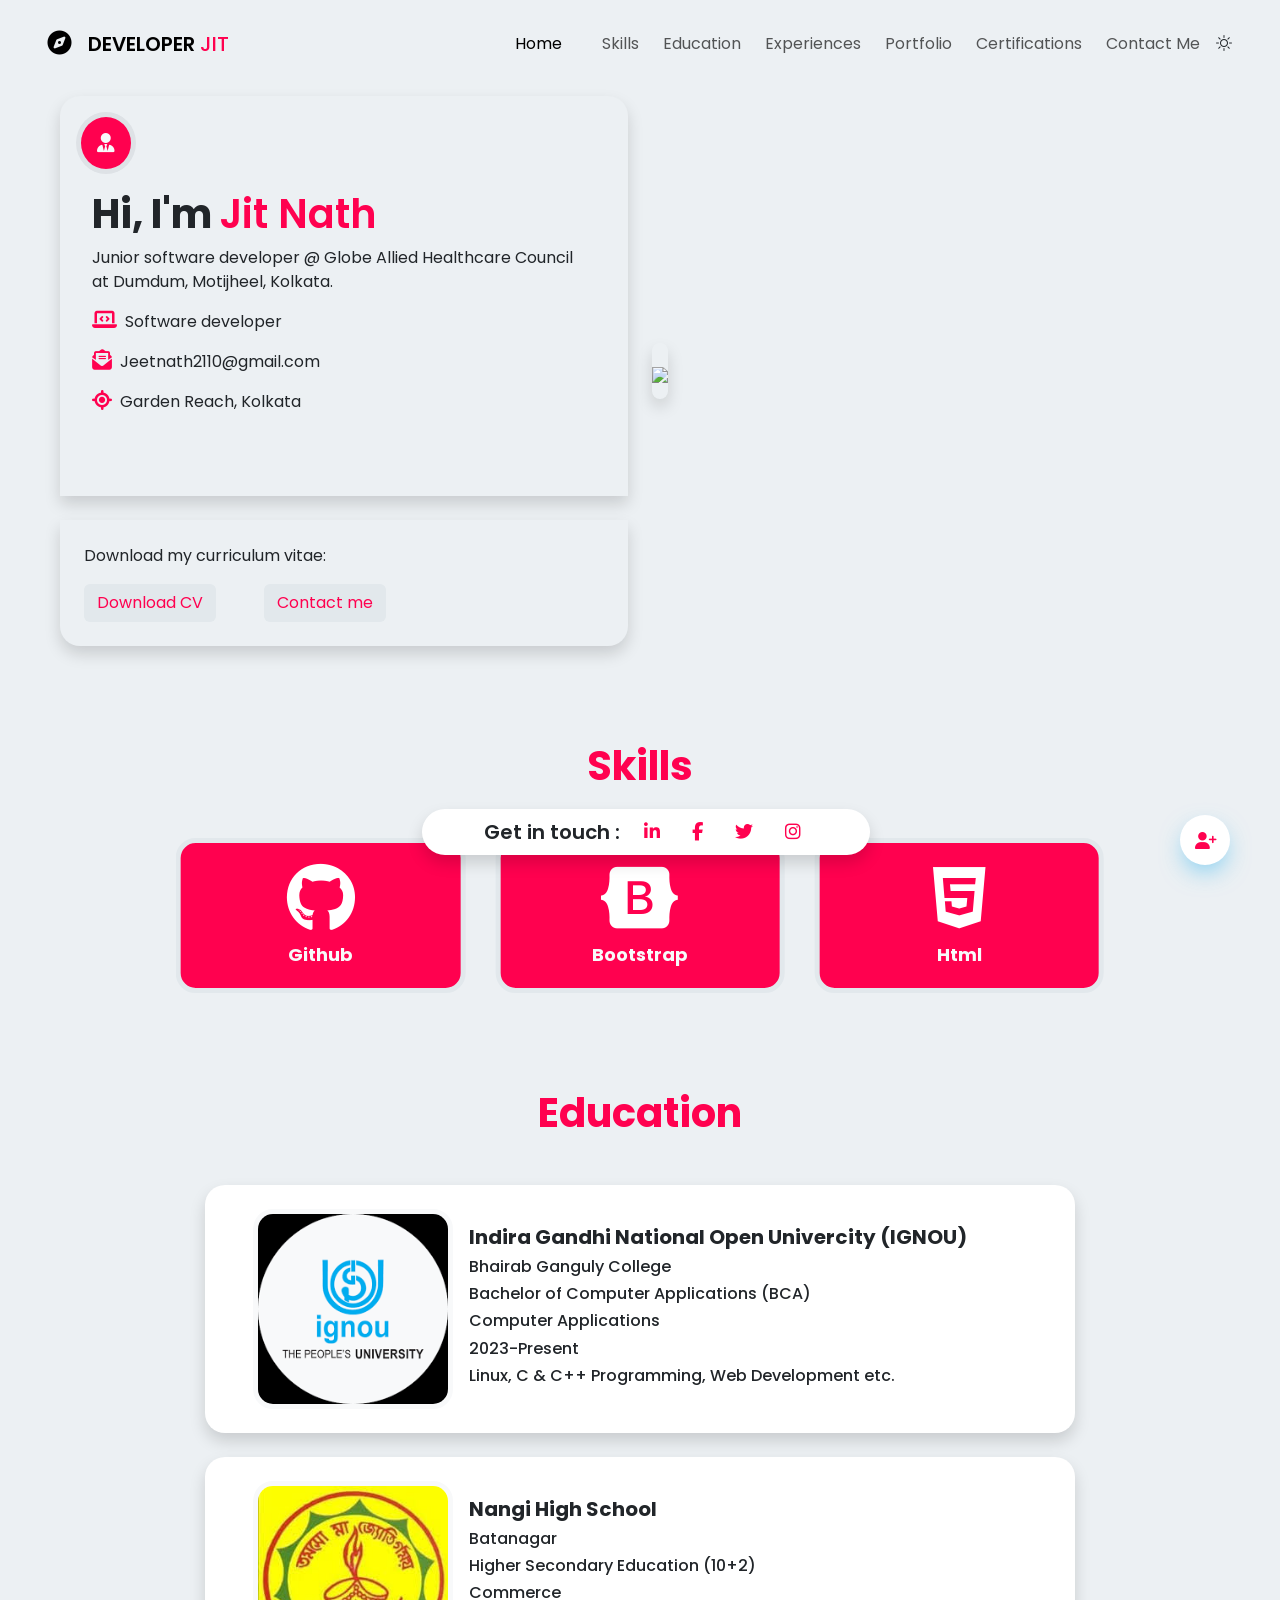
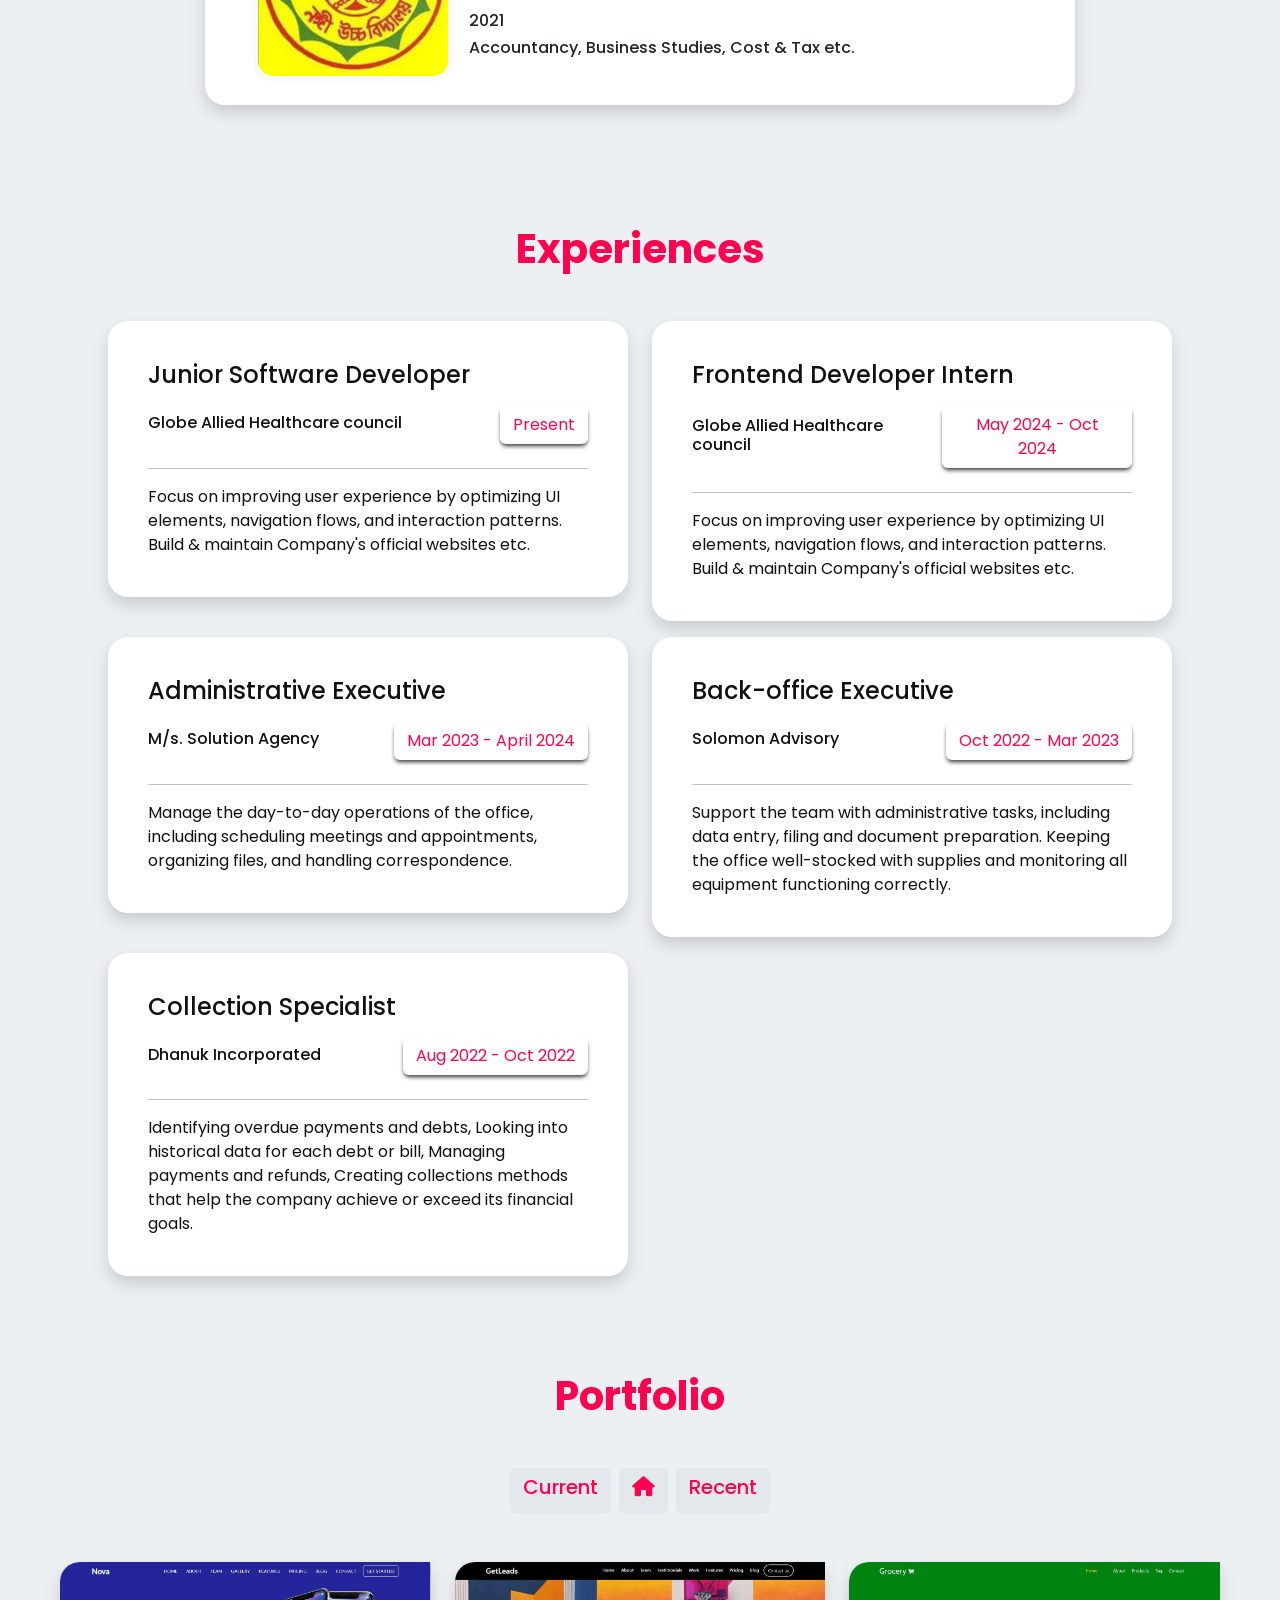
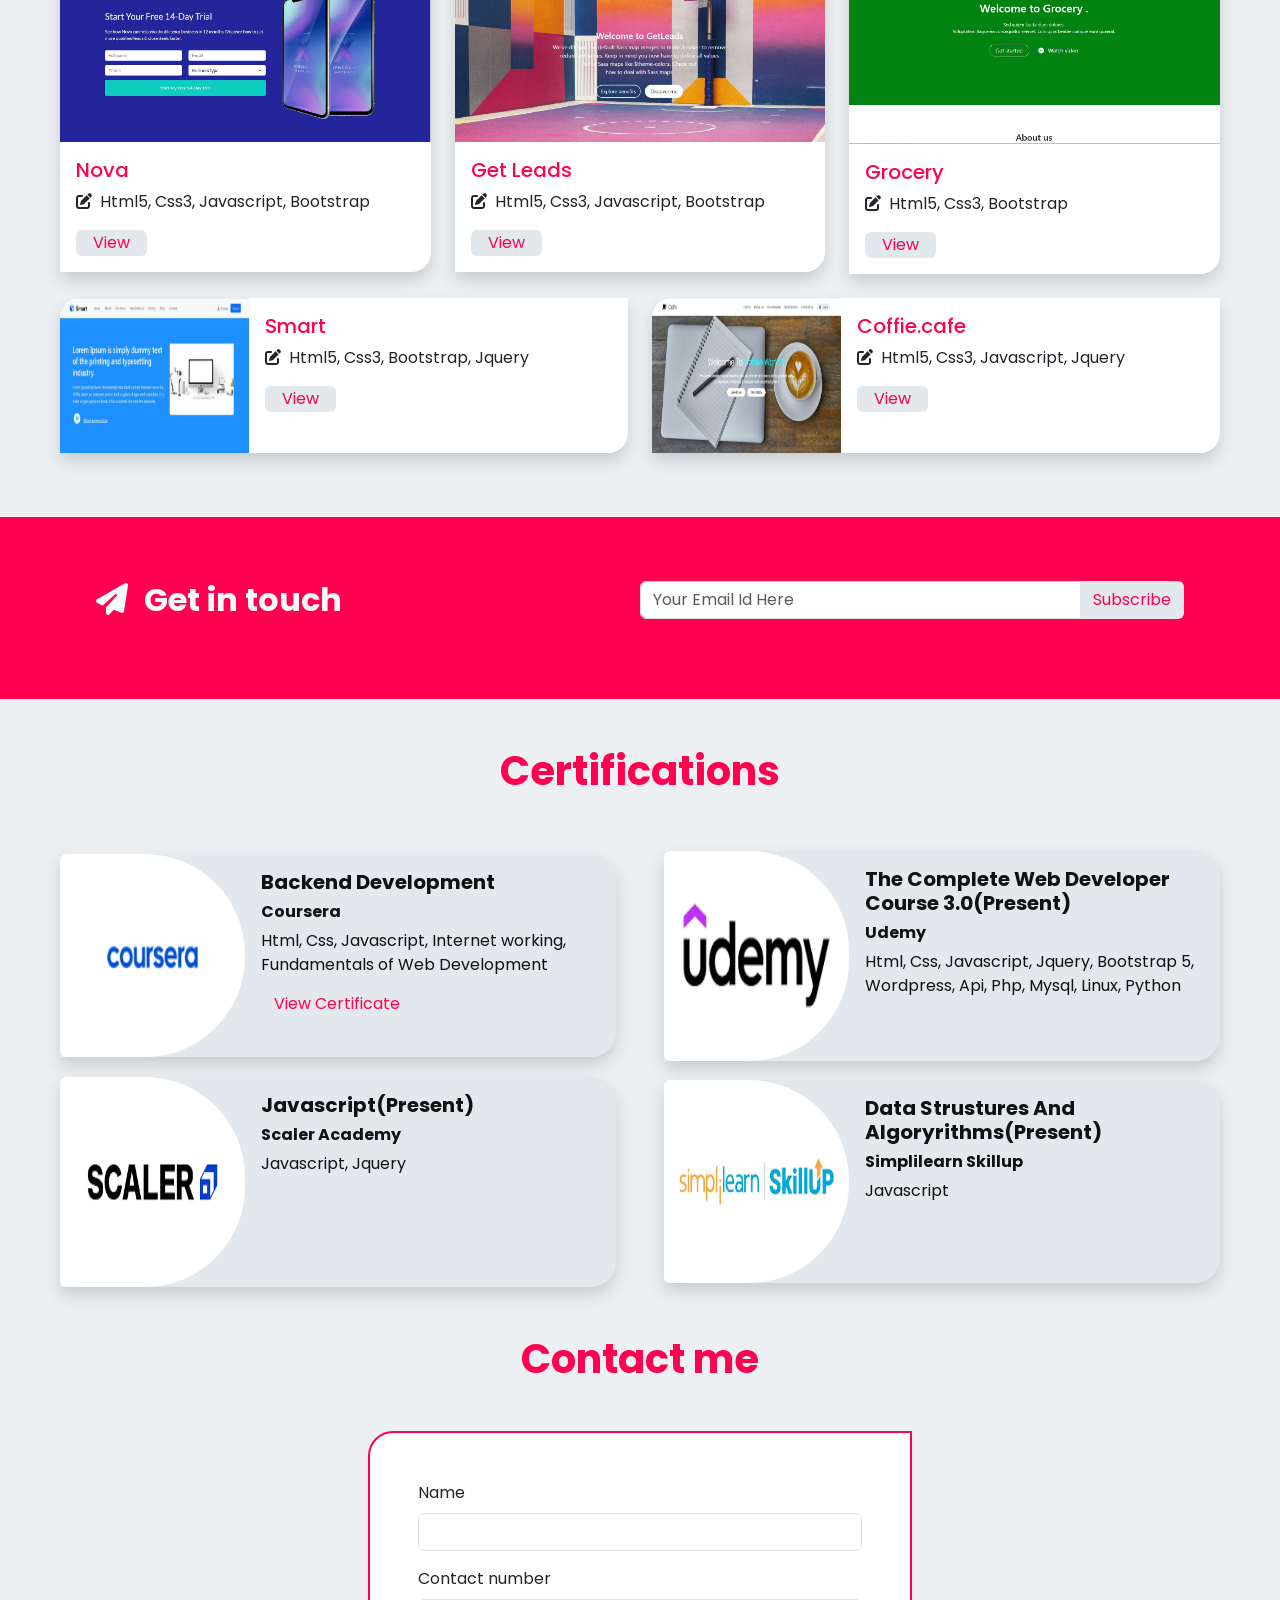
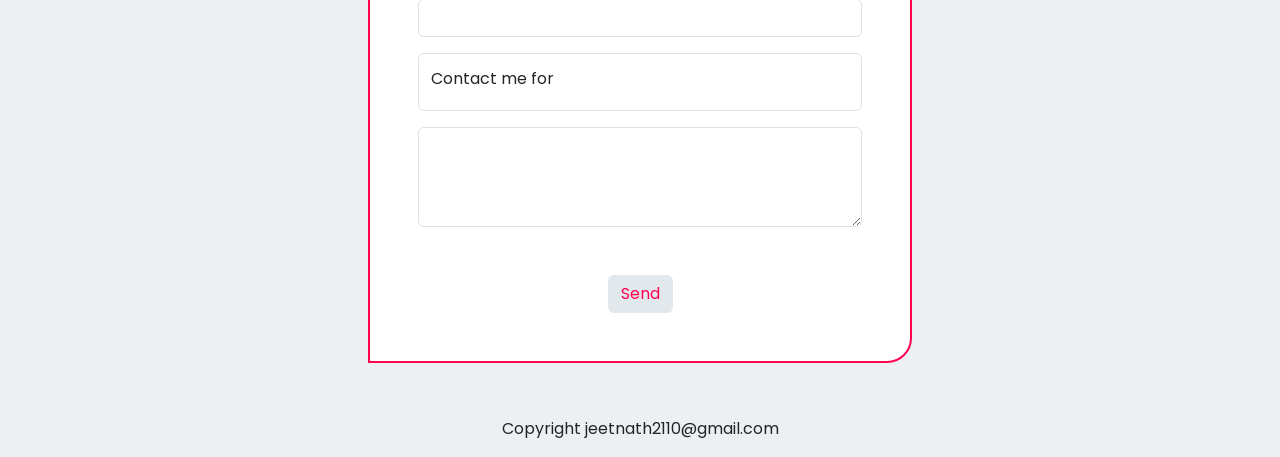
==== index.html @ 86d96cfd "updated" ====
<!doctype html>
<html lang="en">

<head>
	<meta charset="utf-8">
	<meta name="viewport" content="width=device-width, initial-scale=1">
	<title>Jit Nath - Welcome to my portfolio</title>
	<link rel="icon" type="image/x-icon" href="https://cdn.pixabay.com/photo/2021/03/27/06/31/code-6127616_640.png">
	<!-- bootstrap css cdn -->
	<link href="https://cdn.jsdelivr.net/npm/bootstrap@5.0.2/dist/css/bootstrap.min.css" rel="stylesheet"
		integrity="sha384-EVSTQN3/azprG1Anm3QDgpJLIm9Nao0Yz1ztcQTwFspd3yD65VohhpuuCOmLASjC" crossorigin="anonymous">
	<!-- custom css link -->
	<link rel="stylesheet" type="text/css" href="style.css">
	<!-- fontawesome link -->
	<link rel="stylesheet" href="https://cdnjs.cloudflare.com/ajax/libs/font-awesome/6.5.2/css/all.min.css"
		integrity="sha512-SnH5WK+bZxgPHs44uWIX+LLJAJ9/2PkPKZ5QiAj6Ta86w+fsb2TkcmfRyVX3pBnMFcV7oQPJkl9QevSCWr3W6A=="
		crossorigin="anonymous" referrerpolicy="no-referrer" />
	<!-- bootstrap fonts link -->
	<link rel="stylesheet" href="https://cdn.jsdelivr.net/npm/bootstrap-icons@1.11.3/font/bootstrap-icons.min.css">
	<!-- google fonts link  -->
	<link rel="preconnect" href="https://fonts.googleapis.com">
	<link rel="preconnect" href="https://fonts.gstatic.com" crossorigin>
	<link href="https://fonts.googleapis.com/css2?family=Poppins&display=swap" rel="stylesheet">
	<!-- codepen css link -->
	<link href="https://fonts.googleapis.com/icon?family=Material+Icons" rel="stylesheet">
	<!-- swiper css link -->
	<link rel="stylesheet" href="https://cdn.jsdelivr.net/npm/swiper@11/swiper-bundle.min.css" />
	<!-- bootstrap icons -->
	<link rel="stylesheet" href="https://cdn.jsdelivr.net/npm/bootstrap-icons@1.11.3/font/bootstrap-icons.min.css">
</head>

<body>
	<!-- floting button start -->
	<section>
		<div class="floating-container">
			<div class="floating-button">
				<i class="fa-solid fa-user-plus" style="font-size: 17px;color: #ff014f;"></i>
			</div>
			<div class="element-container">
				<a href="tel:+919163715179" target="_blank"> <span class="float-element tooltip-left">
						<i class="material-icons">phone
						</i></a>
				</span>
				<span class="float-element">
					<i class="material-icons"><a href="mailto:jeetnath2110@gmail.com" target="_blank"><i
								class="fa-solid fa-envelope-open-text text-light"></i></a>
					</i>
				</span>
				<span class="float-element">
					<i class="material-icons"><a href="https://wa.me/9163715179" target="_blank"><i
								class="fa-brands fa-whatsapp text-light"></i></a></i>
				</span>
			</div>
		</div>
	</section>
	<!-- floting button end -->
	<!-- navbar start -->
	<nav class="navbar navbar-expand-lg navbar-light fixed-top" style="background-color: #ecf0f3;">
		<div class="container-fluid px-lg-5 px-lg-3 py-lg-3">
			<a class="navbar-brand text-uppercase fw-semibold" href="#"><i
					class="fa-solid fa-compass fa-spin fs-4 me-3"></i>Developer <span
					style="color: #ff014f; font-weight: 500;">Jit</span></a>
			<button class="navbar-toggler border-0" type="button" data-bs-toggle="collapse"
				data-bs-target="#navbarSupportedContent" aria-controls="navbarSupportedContent" aria-expanded="false"
				aria-label="Toggle navigation">
				<i class="fa-solid fa-arrow-down-short-wide fs-5"></i>
			</button>
			<div class="collapse navbar-collapse" id="navbarSupportedContent">
				<ul class="navbar-nav ms-auto mb-2 mb-lg-0 align-items-center">
					<li class="nav-item">
						<a class="nav-link text-capitalize me-lg-4 active" aria-current="page" href="#home">Home</a>
					</li>
					<li class="nav-item">
						<a class="nav-link text-capitalize me-2" href="#skills">skills</a>
					</li>
					<li class="nav-item">
						<a class="nav-link text-capitalize me-2" href="#education">education</a>
					</li>
					<li class="nav-item">
						<a class="nav-link text-capitalize me-2" href="#resume">experiences</a>
					</li>
					<li class="nav-item">
						<a class="nav-link text-capitalize me-2" href="#prt">portfolio</a>
					</li>
					<li class="nav-item">
						<a class="nav-link text-capitalize me-2" href="#cer">certifications</a>
					</li>
					<li class="nav-item">
						<a class="nav-link text-capitalize me-2" href="#contact">contact me</a>
					</li>
					<li class="nav-item">
						<i class="bi bi-brightness-high" style="cursor: pointer;"></i>
					</li>
				</ul>
			</div>
		</div>
	</nav>
	<!-- navbar end -->
	<!-- banner start -->
	<section id="home" class="banner p-lg-5 p-3 mt-5">
		<div class="container-fluid">
			<div class="row align-items-center">
				<div class="col-md-6">
					<div class="card border-0 shadow"
						style="height: 400px; background-color: #ecf0f3; border-radius: 20px 20px 0px 0px;">
						<div class="card-body px-lg-3">
							<i
								class="fa-solid fa-user-tie p-3 border border-5 fs-5 rounded-circle user-lg-bg text-light mb-3"></i>
							<div class="px-lg-3">
								<h2 class="card-title fw-bold fs-1">Hi, I'm <span
										style="color: #ff014f; font-weight: 600;">Jit Nath</span></h2>
								<p class="card-text">Junior software developer @ Globe Allied Healthcare Council<br>
									at Dumdum, Motijheel, Kolkata.</p>
								<p class="card-text align-items-center mb-lg-3"><i
										class="fa-solid fa-laptop-code me-2 fs-5" style="color: #ff014f;"></i>Software
									developer</p>
								<p class="card-text align-items-center mb-lg-3"><i
										class="fa-solid fa-envelope-open-text me-2 fs-5" style="color: #ff014f;"></i><a
										href="mailto:jeetnath2110@gmail.com"
										style="text-decoration: none;" class="text-dark">Jeetnath2110@gmail.com</a></p>
								<p class="card-text align-items-center"><i
										class="fa-solid fa-location-crosshairs me-2 fs-5"
										style="color: #ff014f;"></i>Garden Reach, Kolkata</p>
							</div>
						</div>
					</div>
					<div class="card mt-lg-4 mt-5 border-0 shadow"
						style="background-color: #ecf0f3; border-radius: 0px 0px 20px 20px;">
						<div class="card-body px-lg-4 py-4">
							<p class="card-text">Download my curriculum vitae:</p>
							<div class="d-flex">
								<a href="image/(01)-A-Resume(Jit-Nath).pdf" target="_blank" download
									class="btn button me-lg-5 me-1">Download CV</a>
								<a href="#" class="btn button">Contact me</a>
							</div>
						</div>
					</div>
				</div>
				<div class="col-md-6">
					<img class="img-fluid border-0 mt-5 mt-lg-0 shadow pt-4 pb-3"
						src="https://cdn.pixabay.com/photo/2024/05/02/09/16/web-development-8734249_640.png"
						style="border-radius: 20px;">
				</div>
			</div>
		</div>
	</section>
	<!-- banner end -->
	<!-- skills start -->
	<section id="skills" class="p-lg-5 p-3 skills">
		<div class="container-fluid">
			<h2 class="text-center fw-bold fs-1 mb-5" style="color: #ff014f;">Skills</h2>
			<div class="swiper mySwiper">
				<div class="swiper-wrapper">
					<div class="swiper-slide"><i class="fa-brands fa-bootstrap s-fnz mb-2"></i><br><span
							class="text-light fw-bold display">Bootstrap</span></div>
					<div class="swiper-slide"><i class="fa-brands fa-html5 s-fnz mb-2"></i><br><span
							class="text-light fw-bold display">Html</span></div>
					<div class="swiper-slide"><i class="fa-brands fa-css3-alt s-fnz mb-2"></i><br><span
							class="text-light fw-bold display">Css</span></div>
					<div class="swiper-slide"><i class="fa-brands fa-square-js s-fnz mb-2"></i><br><span
							class="text-light fw-bold display">Javascript</span></div>
					<div class="swiper-slide"><i class="fa-brands fa-square-js s-fnz mb-2"></i><br><span
							class="text-light fw-bold display">jQuery</span></div>
					<div class="swiper-slide"><i class="fa-brands fa-php s-fnz mb-2"></i><br><span
							class="text-light fw-bold display">PHP</span></div>
					<div class="swiper-slide"><i class="fa-solid fa-database s-fnz mb-2"></i><br><span
							class="text-light fw-bold display">MySql Database</span></div>
					<div class="swiper-slide"><i class="fa-brands fa-react s-fnz mb-2"></i><br><span
							class="text-light fw-bold display">React</span></div>
					<div class="swiper-slide"><i class="fa-brands fa-uikit s-fnz mb-2"></i><br><span
							class="text-light fw-bold display">MUI</span></div>
					<div class="swiper-slide"><i class="fa-brands fa-git s-fnz mb-2"></i><br><span
							class="text-light fw-bold display">Git</span></div>
					<div class="swiper-slide"><i class="fa-brands fa-github s-fnz mb-2"></i><br><span
							class="text-light fw-bold display">Github</span></div>
				</div>
			</div>
		</div>
	</section>
	<!-- skills end -->
	<!-- education start -->
	<section id="education" class="education p-lg-5 p-3">
		<div class="container-fluid">
			<h2 class="text-center fw-bold fs-1 mb-5" style="color: #ff014f;">Education</h2>
			<div class="d-flex justify-content-center mb-4">
				<div class="card w border-0 shadow" style="border-radius: 20px;">
					<div class="card-body px-lg-5 py-4">
						<div class="d-lg-flex text-start align-items-center">
							<img src="image/college.png" class="img-fluid border border-5 border-light"
								style="max-height: 200px; border-radius: 20px;">
							<div class="ms-lg-3">
								<h5 class="card-title fw-bold mt-3 mt-lg-0">Indira Gandhi National Open Univercity
									(IGNOU)</h5>
								<h6>Bhairab Ganguly College</h6>
								<h6>Bachelor of Computer Applications (BCA)</h6>
								<h6>Computer Applications</h6>
								<h6>2023-Present</h6>
								<h6>Linux, C & C++ Programming, Web Development etc.</h6>
							</div>
						</div>
					</div>
				</div>
			</div>
			<div class="d-flex justify-content-center mb-4">
				<div class="card w border-0 shadow" style="border-radius: 20px;">
					<div class="card-body px-lg-5 py-4">
						<div class="d-lg-flex text-start align-items-center">
							<img src="image/sch.jpg" class="img-fluid border border-5 border-light"
								style="max-height: 200px; border-radius: 20px;">
							<div class="ms-lg-3">
								<h5 class="card-title fw-bold mt-3 mt-lg-0">Nangi High School</h5>
								<h6>Batanagar</h6>
								<h6>Higher Secondary Education (10+2)</h6>
								<h6>Commerce</h6>
								<h6>2021</h6>
								<h6>Accountancy, Business Studies, Cost & Tax etc.</h6>
							</div>
						</div>
					</div>
				</div>
			</div>
		</div>
	</section>
	<!-- education end -->
	<!-- resume start -->
	<section id="resume" class="resume p-lg-5 p-3">
		<div class="container-fluid">
			<h2 class="text-center fw-bold fs-1 mb-5" style="color: #ff014f;">Experiences</h2>
			<div class="row px-lg-5">
				<div class="col-md-6 mb-3">
					<div class="card p-lg-4 p-2 shadow border-0 fw-bold mb-lg-0 mb-3" style="border-radius: 20px;">
						<div class="card-body">
							<h5 class="card-title fs-4 mb-3">Junior Software Developer</h5>
							<div class="d-lg-flex justify-content-between align-items-center mb-4">
								<h6 class="card-subtitle mb-lg-0 mb-3">Globe Allied Healthcare council</h6>
								<button type="button" class="btn button-type-1">Present</button>
							</div>
							<hr>
							<p class="card-text">Focus on improving user experience by optimizing UI elements,
								navigation flows, and interaction patterns.<br>Build & maintain Company's official
								websites etc.</p>
						</div>
					</div>
				</div>
				<div class="col-md-6 mb-3">
					<div class="card p-lg-4 p-2 shadow border-0 fw-bold mb-lg-0 mb-3" style="border-radius: 20px;">
						<div class="card-body">
							<h5 class="card-title fs-4 mb-3">Frontend Developer Intern</h5>
							<div class="d-lg-flex justify-content-between align-items-center mb-4">
								<h6 class="card-subtitle mb-lg-0 mb-3">Globe Allied Healthcare council</h6>
								<button type="button" class="btn button-type-1">May 2024 - Oct 2024</button>
							</div>
							<hr>
							<p class="card-text">Focus on improving user experience by optimizing UI elements,
								navigation flows, and interaction patterns.<br>Build & maintain Company's official
								websites etc.</p>
						</div>
					</div>
				</div>
				<div class="col-md-6 mb-3">
					<div class="card p-lg-4 p-2 shadow border-0 fw-bold mb-lg-0 mb-3" style="border-radius: 20px;">
						<div class="card-body">
							<h5 class="card-title fs-4 mb-3">Administrative Executive</h5>
							<div class="d-lg-flex justify-content-between align-items-center mb-4">
								<h6 class="card-subtitle mb-lg-0 mb-3">M/s. Solution Agency</h6>
								<button type="button" class="btn button-type-1">Mar 2023 - April 2024</button>
							</div>
							<hr>
							<p class="card-text">Manage the day-to-day operations of the office, including scheduling
								meetings and appointments, organizing files, and handling correspondence.</p>
						</div>
					</div>
				</div>
				<div class="col-md-6 mb-3">
					<div class="card p-lg-4 p-2 shadow border-0 fw-bold mb-lg-0 mb-3" style="border-radius: 20px;">
						<div class="card-body">
							<h5 class="card-title fs-4 mb-3">Back-office Executive</h5>
							<div class="d-lg-flex justify-content-between align-items-center mb-4">
								<h6 class="card-subtitle mb-lg-0 mb-3">Solomon Advisory</h6>
								<button type="button" class="btn button-type-1">Oct 2022 - Mar 2023</button>
							</div>
							<hr>
							<p class="card-text">Support the team with administrative tasks, including data entry,
								filing and document preparation. Keeping the office well-stocked with supplies and
								monitoring all equipment functioning correctly.</p>
						</div>
					</div>
				</div>
				<div class="col-md-6 mb-lg-0 mb-3">
					<div class="card p-lg-4 p-2 shadow border-0 fw-bold" style="border-radius: 20px;">
						<div class="card-body">
							<h5 class="card-title fs-4 mb-3">Collection Specialist</h5>
							<div class="d-lg-flex justify-content-between align-items-center mb-4">
								<h6 class="card-subtitle mb-lg-0 mb-3">Dhanuk Incorporated</h6>
								<button type="button" class="btn button-type-1">Aug 2022 - Oct 2022</button>
							</div>
							<hr>
							<p class="card-text">Identifying overdue payments and debts, Looking into historical data
								for each debt or bill, Managing payments and refunds, Creating collections methods that
								help the company achieve or exceed its financial goals.</p>
						</div>
					</div>
				</div>
			</div>
		</div>
	</section>
	<!-- resume end -->
	<!-- portfolio start -->
	<section id="prt" class="portfolio p-lg-5 p-3">
		<div class="container-fluid">
			<h2 class="text-center fw-bold fs-1 mb-5" style="color: #ff014f;">Portfolio</h2>
			<div class="d-flex justify-content-center mb-5">
				<button id="19" class="btn button me-2">
					<h5>Current</h5>
				</button>
				<button id="all" class="btn button me-2">
					<h5><i class="fa-solid fa-house"></i></h5>
				</button>
				<button id="91" class="btn button">
					<h5>Recent</h5>
				</button>
			</div>
			<div id="active">
				<div id="all-view" class="row d-flex justify-content-center">
					<div class="col-md-4">
						<div class="card mb-3 mb-lg-0 border-0 shadow" style="border-radius: 20px 0px 20px 0px;">
							<img src="image/nova.JPG" class="card-img-top b-rad" alt="Nova">
							<div class="card-body">
								<h5 class="card-title" style="color: #ff014f;">Nova</h5>
								<p class="card-text"><i class="fa-solid fa-pen-to-square me-2"></i>Html5, Css3,
									Javascript, Bootstrap</p>
								<a href="https://jeet-web2026.github.io/Nova/" target="_blank"
									class="btn button px-3 py-0">View</a>
							</div>
						</div>
					</div>
					<div class="col-md-4">
						<div class="card mb-3 mb-lg-0 border-0 shadow" style="border-radius: 20px 0px 20px 0px;">
							<img src="image/get-leads.JPG" class="card-img-top b-rad" alt="Get Leads">
							<div class="card-body">
								<h5 class="card-title" style="color: #ff014f;">Get Leads</h5>
								<p class="card-text"><i class="fa-solid fa-pen-to-square me-2"></i>Html5, Css3,
									Javascript, Bootstrap</p>
								<a href="https://jeet-web2026.github.io/Get-leads/" target="_blank"
									class="btn button px-3 py-0">View</a>
							</div>
						</div>
					</div>
					<div class="col-md-4">
						<div class="card mb-3 mb-lg-0 border-0 shadow" style="border-radius: 20px 0px 20px 0px;">
							<img src="image/grocery.JPG" class="card-img-top b-rad" alt="...">
							<div class="card-body">
								<h5 class="card-title" style="color: #ff014f;">Grocery</h5>
								<p class="card-text"><i class="fa-solid fa-pen-to-square me-2"></i>Html5, Css3,
									Bootstrap</p>
								<a href="https://jeet-web2026.github.io/Grocery/" target="_blank"
									class="btn button px-3 py-0">View</a>
							</div>
						</div>
					</div>
				</div>
				<div class="row mt-4">
					<div class="col-md-6">
						<div class="card mb-3 border-0 shadow" style="border-radius: 20px 0px 20px 0px;">
							<div class="row g-0">
								<div class="col-md-4">
									<img src="image/smart.JPG" class="img-fluid heightt" alt="...">
								</div>
								<div class="col-md-8">
									<div class="card-body">
										<h5 class="card-title" style="color: #ff014f;">Smart</h5>
										<p class="card-text"><i class="fa-solid fa-pen-to-square me-2"></i>Html5, Css3,
											Bootstrap, Jquery</p>
										<a href="https://jeet-web2026.github.io/smart/" target="_blank"
											class="btn button px-3 py-0">View</a>
									</div>
								</div>
							</div>
						</div>
					</div>
					<div class="col-md-6">
						<div class="card mb-3 border-0 shadow" style="border-radius: 20px 0px 20px 0px;">
							<div class="row g-0">
								<div class="col-md-4">
									<img src="image/coffie.JPG" class="img-fluid heightt" alt="...">
								</div>
								<div class="col-md-8">
									<div class="card-body">
										<h5 class="card-title" style="color: #ff014f;">Coffie.cafe</h5>
										<p class="card-text"><i class="fa-solid fa-pen-to-square me-2"></i>Html5, Css3,
											Javascript, Jquery</p>
										<a href="https://jeet-web2026.github.io/coffie.cafe/" target="_blank"
											class="btn button px-3 py-0">View</a>
									</div>
								</div>
							</div>
						</div>
					</div>
				</div>
			</div>
			<div id="3" style="display: none;">
				<div id="all-view" class="row d-flex justify-content-center">
					<div class="col-md-6">
						<div class="card mb-3 mb-lg-0 border-0 shadow" style="border-radius: 20px 0px 20px 0px;">
							<img src="image/nova.JPG" class="card-img-top b-rad" alt="Nova">
							<div class="card-body">
								<h5 class="card-title" style="color: #ff014f;">Nova</h5>
								<p class="card-text"><i class="fa-solid fa-pen-to-square me-2"></i>Html5, Css3,
									Javascript, Bootstrap</p>
								<a href="https://jeet-web2026.github.io/Get-leads/" target="_blank"
									class="btn button px-3 py-0">View</a>
							</div>
						</div>
					</div>
					<div class="col-md-6">
						<div class="card mb-3 mb-lg-0 border-0 shadow" style="border-radius: 20px 0px 20px 0px;">
							<img src="image/get-leads.JPG" class="card-img-top b-rad" alt="Get Leads">
							<div class="card-body">
								<h5 class="card-title" style="color: #ff014f;">Get Leads</h5>
								<p class="card-text"><i class="fa-solid fa-pen-to-square me-2"></i>Html5, Css3,
									Javascript, Bootstrap</p>
								<a href="https://jeet-web2026.github.io/Nova/" target="_blank"
									class="btn button px-3 py-0">View</a>
							</div>
						</div>
					</div>
				</div>
			</div>
			<div id="2" style="display: none;">
				<div id="all-view" class="row d-flex justify-content-center">
					<div class="col-md-6">
						<div class="card mb-3 mb-lg-0 border-0 shadow" style="border-radius: 20px 0px 20px 0px;">
							<img src="image/globe.JPG" class="card-img-top b-rad" alt="Nova">
							<div class="card-body">
								<h5 class="card-title" style="color: #ff014f;">Globe Allied Healthcare Council(Official
									Website)</h5>
								<p class="card-text"><i class="fa-solid fa-pen-to-square me-2"></i>Html5, Css3,
									Javascript, Jquery, Bootstrap</p>
								<a href="https://globechealth.ac.in/" target="_blank"
									class="btn button px-3 py-0">View</a>
							</div>
						</div>
					</div>
					<div class="col-md-6">
						<div class="card mb-3 mb-lg-0 border-0 shadow" style="border-radius: 20px 0px 20px 0px;">
							<img src="image/univershal.JPG" class="card-img-top b-rad" alt="Get Leads">
							<div class="card-body">
								<h5 class="card-title" style="color: #ff014f;">UCVSE(Official Website)</h5>
								<p class="card-text"><i class="fa-solid fa-pen-to-square me-2"></i>Html5, Css3,
									Javascript, Jquery, Bootstrap</p>
								<a href="https://univskilleducation.org/" target="_blank"
									class="btn button px-3 py-0">View</a>
							</div>
						</div>
					</div>
				</div>
			</div>
		</div>
	</section>
	<!-- portfolio end -->
	<!-- subscribe start -->
	<section class="container-fluid p-lg-5" style="background-color: #ff014f;">
		<div class="d-lg-flex d-block justify-content-center px-lg-5 p-3">
			<div class="cst-wdth">
				<h3 class="text-light fw-bold text-left fs-2"><i class="fa-solid fa-paper-plane me-3"></i>Get in touch
				</h3>
			</div>
			<div class="input-group mb-3 cst-wdth">
				<input type="text" class="form-control" placeholder="Your Email Id Here"
					aria-label="Recipient's username" aria-describedby="button-addon2">
				<button class="btn button99" type="button" id="button-addon2">Subscribe</button>
			</div>
		</div>
	</section>
	<!-- subscribe end -->
	<!-- certifications start -->
	<section id="cer" class="p-lg-0 p-3">
		<div class="container-fluid">
			<h2 class="text-center fw-bold fs-1 py-5" style="color: #ff014f;">Certifications</h2>
			<div class="d-lg-flex d-block justify-content-center align-items-center px-lg-5">
				<div class="card mb-3 shadow border-0 my-certificate mb-4 mb-lg-0 me-lg-5"
					style="border-radius: 0px 25px 25px 0px;">
					<div class="row g-0">
						<div class="col-md-4">
							<img src="image/coursera.png" class="img-fluid rounded-start img" alt="..."
								style="border-radius: 100px;">
						</div>
						<div class="col-md-8">
							<div class="card-body">
								<h5 class="card-title fw-bold">Backend Development</h5>
								<h6 class="card-title fw-bold">Coursera</h6>
								<p class="card-title">Html, Css, Javascript, Internet working, Fundamentals of Web
									Development</p>
								<button class="btn button99" type="button" id="button-addon2">View Certificate</button>
							</div>
						</div>
					</div>
				</div>
				<div class="card mb-3 border-0 shadow my-certificate mb-4 mb-lg-0"
					style="border-radius: 0px 25px 25px 0px;">
					<div class="row g-0">
						<div class="col-md-4">
							<img src="image/udemy.png" class="img-fluid rounded-start" alt="..."
								style="height: 210px; border-radius: 100px;">
						</div>
						<div class="col-md-8">
							<div class="card-body">
								<h5 class="card-title fw-bold">The Complete Web Developer Course 3.0(Present)</h5>
								<h6 class="card-title fw-bold">Udemy</h6>
								<p class="card-title">Html, Css, Javascript, Jquery, Bootstrap 5, Wordpress, Api, Php,
									Mysql, Linux, Python</p>
								<!-- <button class="btn button99" type="button" id="button-addon2">View Certificate</button> -->
							</div>
						</div>
					</div>
				</div>
			</div>
			<div class="d-lg-flex justify-content-center align-items-center px-lg-5 mt-3">
				<div class="card mb-3 border-0 shadow my-certificate2 mb-4 mb-lg-0 me-lg-5"
					style="border-radius: 0px 25px 25px 0px;">
					<div class="row g-0">
						<div class="col-md-4">
							<img src="image/scaler-1.png" class="img-fluid rounded-start" alt="..."
								style="height: 210px; border-radius: 0px 100px 100px 0px;">
						</div>
						<div class="col-md-8">
							<div class="card-body">
								<h5 class="card-title fw-bold">Javascript(Present)</h5>
								<h6 class="card-title fw-bold">Scaler Academy</h6>
								<p class="card-title">Javascript, Jquery</p>
								<!-- <button class="btn button99" type="button" id="button-addon2">View Certificate</button> -->
							</div>
						</div>
					</div>
				</div>
				<div class="card mb-3 shadow border-0 my-certificate2 mb-4 mb-lg-0"
					style="border-radius: 0px 25px 25px 0px;">
					<div class="row g-0">
						<div class="col-md-4">
							<img src="image/smlearn.png" class="img-fluid rounded-start img" alt="..."
								style="border-radius: 100px;">
						</div>
						<div class="col-md-8">
							<div class="card-body">
								<h5 class="card-title fw-bold">Data Strustures And Algoryrithms(Present)</h5>
								<h6 class="card-title fw-bold">Simplilearn Skillup</h6>
								<p class="card-title">Javascript</p>
								<!-- <button class="btn button99" type="button" id="button-addon2">View Certificate</button> -->
							</div>
						</div>
					</div>
				</div>
			</div>
		</div>
	</section>
	<!-- certifications start -->
	<!-- contact start -->
	<section id="contact" class="p-lg-5 p-3">
		<div class="container-fluid px-lg-5 mb-5 mb-lg-0">
			<h2 class="text-center fw-bold fs-1 mb-5" style="color: #ff014f;">Contact me</h2>
			<div class="d-flex justify-content-center">
				<form class="w p-lg-5 p-3"
					style="border-radius: 25px 0px 25px 0px; background-color: #fff; border: 2px solid #ff014f;">
					<div class="mb-3">
						<label for="exampleInputEmail12" class="form-label">Name</label>
						<input type="text" class="form-control" id="exampleInputEmail12" aria-describedby="emailHelp">
					</div>
					<div class="mb-3">
						<label for="exampleInputEmail1" class="form-label">Contact number</label>
						<input type="number" class="form-control" id="exampleInputEmail1" aria-describedby="emailHelp">
					</div>
					<div class="form-floating mb-3">
						<select class="form-select pt-1" id="floatingSelect" aria-label="Floating label select example">
							<option selected>Contact me for</option>
							<option value="1">Advice</option>
							<option value="2">Hire</option>
							<option value="3">Others</option>
						</select>
					</div>
					<div class="form-floating mb-5">
						<textarea class="form-control" placeholder="Leave a comment here" id="floatingTextarea2"
							style="height: 100px"></textarea>
					</div>
					<div class="d-flex justify-content-center">
						<button type="submit" class="btn button">Send</button>
					</div>
				</form>
			</div>
		</div>
	</section>
	<!-- contact end -->
	<!-- copyright -->
	<div class="d-flex justify-content-center copyright">
		<p style="position: absolute; bottom: 0px;">Copyright jeetnath2110@gmail.com</p>
	</div>
	<!-- footer start -->
	<div class="mysticky shadow">
		<h5 class="me-3 mb-0 text-dark" style="font-weight: 600;">Get in touch :</h5>
		<i class="fa-brands fa-linkedin-in footer-button me-lg-3 p-2 rounded-circle"></i>
		<i class="fa-brands fa-facebook-f me-lg-3 footer-button p-2 rounded-circle"></i>
		<i class="fa-brands fa-twitter me-lg-3 footer-button p-2 rounded-circle"></i>
		<i class="fa-brands fa-instagram footer-button p-2 rounded-circle"></i>
	</div>
	<!-- footer end -->
	<!-- jquery cdn link -->
	<script src="https://code.jquery.com/jquery-3.7.1.js"
		integrity="sha256-eKhayi8LEQwp4NKxN+CfCh+3qOVUtJn3QNZ0TciWLP4=" crossorigin="anonymous"></script>
	<!-- swiper js link -->
	<script src="https://cdn.jsdelivr.net/npm/swiper@11/swiper-bundle.min.js"></script>
	<!-- custom js link -->
	<script type="text/javascript" src="script.js"></script>
	<!-- bootstrap js cdn -->
	<script src="https://cdn.jsdelivr.net/npm/bootstrap@5.0.2/dist/js/bootstrap.bundle.min.js"
		integrity="sha384-MrcW6ZMFYlzcLA8Nl+NtUVF0sA7MsXsP1UyJoMp4YLEuNSfAP+JcXn/tWtIaxVXM"
		crossorigin="anonymous"></script>
	<script>
		var swiper = new Swiper(".mySwiper", {
			spaceBetween: 30,
			slidesPerView: 3,
			freeMode: true,
			loop: true,
			centeredSlides: true,
			autoplay: {
				delay: 2500,
				disableOnInteraction: false,
			},
			pagination: {
				el: ".swiper-pagination",
				clickable: true,
			},
			navigation: {
				nextEl: ".swiper-button-next",
				prevEl: ".swiper-button-prev",
			},
		});
	</script>
	<script>
		$(document).ready(function(){
			$('.navbar-collapse i').on('click', function(){
				$(this).toggleClass('text-light');
				$('.navbar').toggleClass('dark-mode');
				$('.navbar .navbar-brand').toggleClass('dark-mode');
				$('.navbar-nav .nav-link').toggleClass('dark-mode');
				$('#home').toggleClass('dark-mode');
				$('#home .card').toggleClass('dark-mode-two');
				$('#home .img-fluid').toggleClass('dark-mode-two');
				$('#skills').toggleClass('dark-mode');
				$('#education').toggleClass('dark-mode');
				$('#education .card').toggleClass('dark-mode-two');
				$('#resume').toggleClass('dark-mode');
				$('#resume .card').toggleClass('dark-mode-two hover-mode');
				$('#prt').toggleClass('dark-mode');
				$('#prt .card').toggleClass('dark-mode-two');
				$('#cer').toggleClass('dark-mode');
				$('#cer .card').toggleClass('dark-mode-two hover-mode');
				$('#contact').toggleClass('dark-mode');
				$('#contact .w').toggleClass('dark-mode-two');
			});
		});
	</script>
</body>

</html>
---- style.css ----
*{
	padding: 0px;
	margin: 0px;
	font-family: "Poppins", sans-serif;
  font-weight: 400;
  font-style: normal;
}
body{
	background-color: #ecf0f3;
	position: relative;
}
.shadow{
	box-shadow: 0px 4px 5px 0px;
}
.mysticky{
	position: sticky;
	bottom: 5%;
	left: 33%;
	right: 50%;
	display: flex;
	padding: 6px 15px;
	background-color: #fff;
	color: #fff;
	width: 35%;
	border-radius: 25px;
	z-index: 10000;
	justify-content: center;
	align-items: center;
}

/*floting-button*/
@import url("https://fonts.googleapis.com/css?family=Roboto");
@-webkit-keyframes come-in {
  0% {
    -webkit-transform: translatey(100px);
            transform: translatey(100px);
    opacity: 0;
  }
  30% {
    -webkit-transform: translateX(-50px) scale(0.4);
            transform: translateX(-50px) scale(0.4);
  }
  70% {
    -webkit-transform: translateX(0px) scale(1.2);
            transform: translateX(0px) scale(1.2);
  }
  100% {
    -webkit-transform: translatey(0px) scale(1);
            transform: translatey(0px) scale(1);
    opacity: 1;
  }
}
@keyframes come-in {
  0% {
    -webkit-transform: translatey(100px);
            transform: translatey(100px);
    opacity: 0;
  }
  30% {
    -webkit-transform: translateX(-50px) scale(0.4);
            transform: translateX(-50px) scale(0.4);
  }
  70% {
    -webkit-transform: translateX(0px) scale(1.2);
            transform: translateX(0px) scale(1.2);
  }
  100% {
    -webkit-transform: translatey(0px) scale(1);
            transform: translatey(0px) scale(1);
    opacity: 1;
  }
}

.floating-container {
  position: fixed;
  width: 100px;
  height: 100px;
  bottom: 0;
  right: 0;
  margin: 35px 25px;
  z-index: 500;
}
.floating-container:hover {
  height: 260px;
}
.floating-container:hover .floating-button {
  box-shadow: 0 10px 25px rgba(44, 179, 240, 0.6);
  -webkit-transform: translatey(5px);
          transform: translatey(5px);
  -webkit-transition: all 0.3s;
  transition: all 0.3s;
}
.floating-container:hover .element-container .float-element:nth-child(1) {
  -webkit-animation: come-in 0.4s forwards 0.2s;
          animation: come-in 0.4s forwards 0.2s;
}
.floating-container:hover .element-container .float-element:nth-child(2) {
  -webkit-animation: come-in 0.4s forwards 0.4s;
          animation: come-in 0.4s forwards 0.4s;
}
.floating-container:hover .element-container .float-element:nth-child(3) {
  -webkit-animation: come-in 0.4s forwards 0.6s;
          animation: come-in 0.4s forwards 0.6s;
}
.floating-container .floating-button {
  position: absolute;
  width: 50px;
  height: 50px;
  background: #fff;
  bottom: 0;
  border-radius: 50%;
  left: 0;
  right: 0;
  margin: auto;
  color: white;
  line-height: 48px;
  text-align: center;
  font-size: 23px;
  box-shadow: 0 10px 25px -5px rgba(44, 179, 240, 0.6);
  cursor: pointer;
  -webkit-transition: all 0.3s;
  transition: all 0.3s;
}
.floating-container .float-element {
  position: relative;
  display: block;
  border-radius: 50%;
  width: 40px;
  height: 40px;
  margin: 15px auto;
  color: white;
  font-weight: 500;
  text-align: center;
  line-height: 38px;
  z-index: 0;
  opacity: 0;
  -webkit-transform: translateY(100px);
          transform: translateY(100px);
}
.floating-container .float-element .material-icons {
  vertical-align: middle;
  font-size: 16px;
}
.floating-container .float-element:nth-child(1) {
  background: #42A5F5;
  box-shadow: 0 20px 20px -10px rgba(66, 165, 245, 0.5);
}
.floating-container .float-element:nth-child(2) {
  background: #4CAF50;
  box-shadow: 0 20px 20px -10px rgba(76, 175, 80, 0.5);
}
.floating-container .float-element:nth-child(3) {
  background: #FF9800;
  box-shadow: 0 20px 20px -10px rgba(255, 152, 0, 0.5);
}

/*navbar*/
.button{
	color: #ff014f;
	background-color: #e2e8ec;
	transition: 0.5s;
}
.button:hover{
	color: #e2e8ec;
	background-color: #ff014f;
}
.button-type-1{
	color: #ff014f;
	background-color: #fff;
	transition: 0.5s;
	box-shadow: 0px 3px 4px -1px #333;
}
.button-type-1:hover{
	color: #fff;
	background-color: #111;
}
.navbar-toggler:focus{
	box-shadow: none;
}

/*banner*/
.banner{
	/*border-bottom: 1px solid #111;*/
}
.banner .user-lg-bg{
	background-color: #ff014f;
}

/*skills*/
.slick-slide .inner {
  margin: 0 15px;
}
.skills .s-fnz{
	font-size: 70px;
	color: #fff;
}
/*----------*/
.swiper {
      width: 80%;
      height: 100%;
    }

    .swiper-slide {
      text-align: center;
      font-size: 18px;
      display: flex;
      background-color: #ff014f;
      justify-content: center;
      align-items: center;
      padding: 20px 0px;
      border: 5px solid #e2e8ec;
      border-radius: 20px;
    }

    .swiper-slide img {
      display: block;
      width: 100%;
      height: 100%;
      object-fit: cover;
    }
    /*----------*/

    .skills{

    }

    /*education*/
    #education .w{
    	width: 75%;
    }


    /*resume*/
    .resume .card{
    	background-color: #fff;
    	transition: 0.5s;
    	color: #111;
    }
    .resume .card:hover{
    	background-color: #ff014f;
    	transition: 0.5s;
    	color: #fff;
    }

    /*portfolio*/
    .heightt{
    	height: 155px;
    	border-radius: 20px 0px 0px 0px;
    }
    .b-rad{
    	border-radius: 20px 0px 0pc 0px;
    }

    /*subscribe*/
    .button99{
    	color: #ff014f;
		background-color: #e2e8ec;
		transition: 0.5s;
    }
    .button99:hover{
    	color: #fff;
		background-color: #111;
    }
    .cst-wdth{
    	width: 50%;
    }

    /*certificates*/
    .my-certificate{
    	color: #111;
    	background-color: #e2e8ec;
    	transition: .5s;
    	width: 50%;
    }
    .my-certificate:hover{
    	color: #fff;
    	background-color:  #ff014f;
    }
    .my-certificate2{
    	color: #111;
    	background-color: #e2e8ec;
    	transition: .5s;
    	width: 50%;
    }
    .my-certificate2:hover{
    	color: #fff;
    	background-color:  #ff014f;
    }
    #cer .img{
	    	height: 203px;
	    }

    /*contact*/
    #contact .form-select:focus{
    	border-color: #ff014f;
    	box-shadow: none;
    }
    #contact .form-control:focus{
    	border-color: #ff014f;
    	box-shadow: none;
    }
    #contact .form-select{
    	background-image: url("	https://cdn.pixabay.com/photo/2013/07/13/10/30/icon-157360_640.png");
    	background-size: 15px;
    	cursor: pointer;
    }
    #contact .w{
	    	width: 50%;
	    }

    /*footer*/
    .footer-button{
		color: #ff014f;
		transition: 0.5s;
		cursor: pointer;
		font-size: 18px;
	}
	.footer-button:hover{
		transform: scale(1.3);
	}

  .dark-mode{
    color: #fff !important;
    background-color: #111 !important;
  }

  .dark-mode-two{
    color: #fff !important;
    background-color: #212529 !important;
  }

  .hover-mode:hover{
    color: #fff !important;
    background-color: #ff014f !important;
    transition: 0.3s ease-in-out;
  }





    @media only screen and (max-width: 600px) {
	  .education img{
	  	height: 50px;
	  }
	  .skills .s-fnz{
			font-size: 30px;
		}
		.skills .display{
			display: none;
		}
		.cst-wdth{
	    	width: 100%;
	    	display: flex;
	    	justify-content: center;
	    }
	    #contact .w{
	    	width: 100%;
	    }
	    .my-certificate{
	    	width: 100%;
	    }
	    .my-certificate2{
	    	width: 100%;
	    }
	    #cer .img{
	    	height: 225px;
	    }
	    .mysticky{
			display: none;
		}
		#education .w{
	    	width: 105%;
	    }

	}
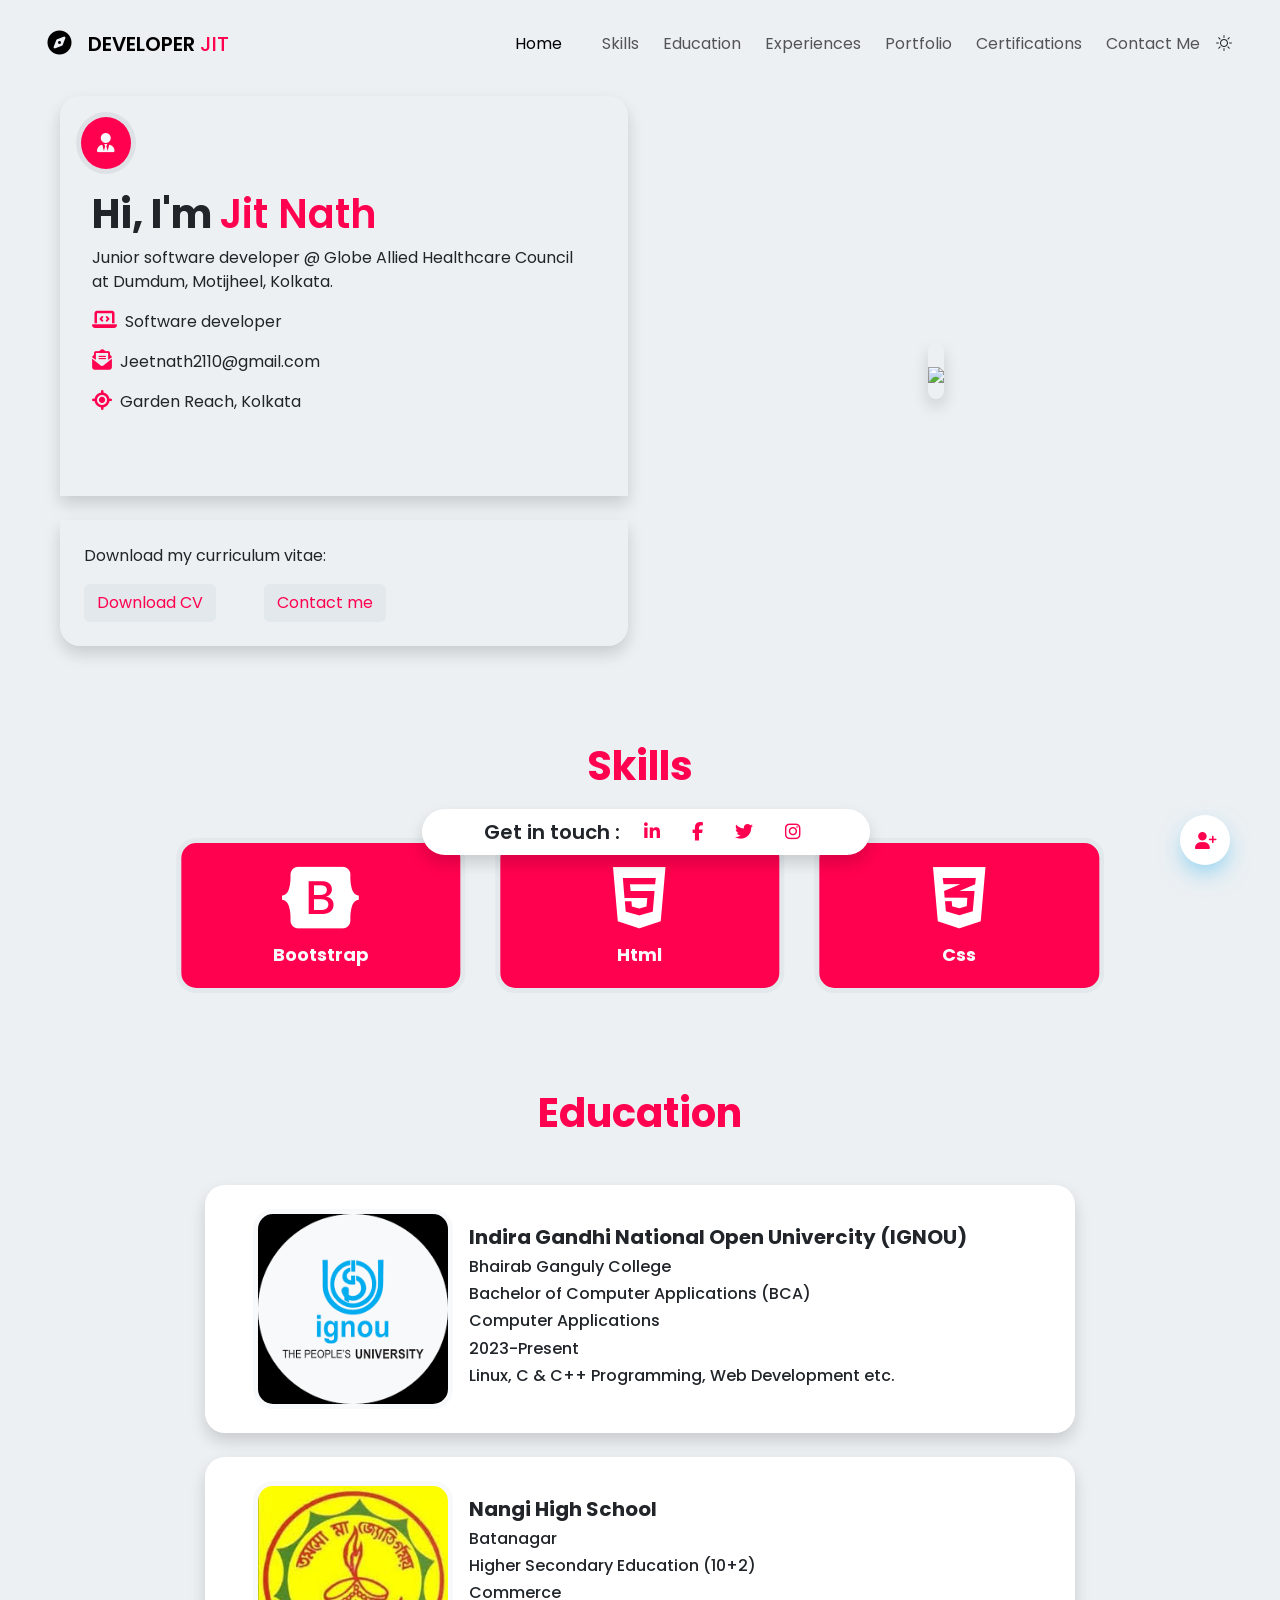
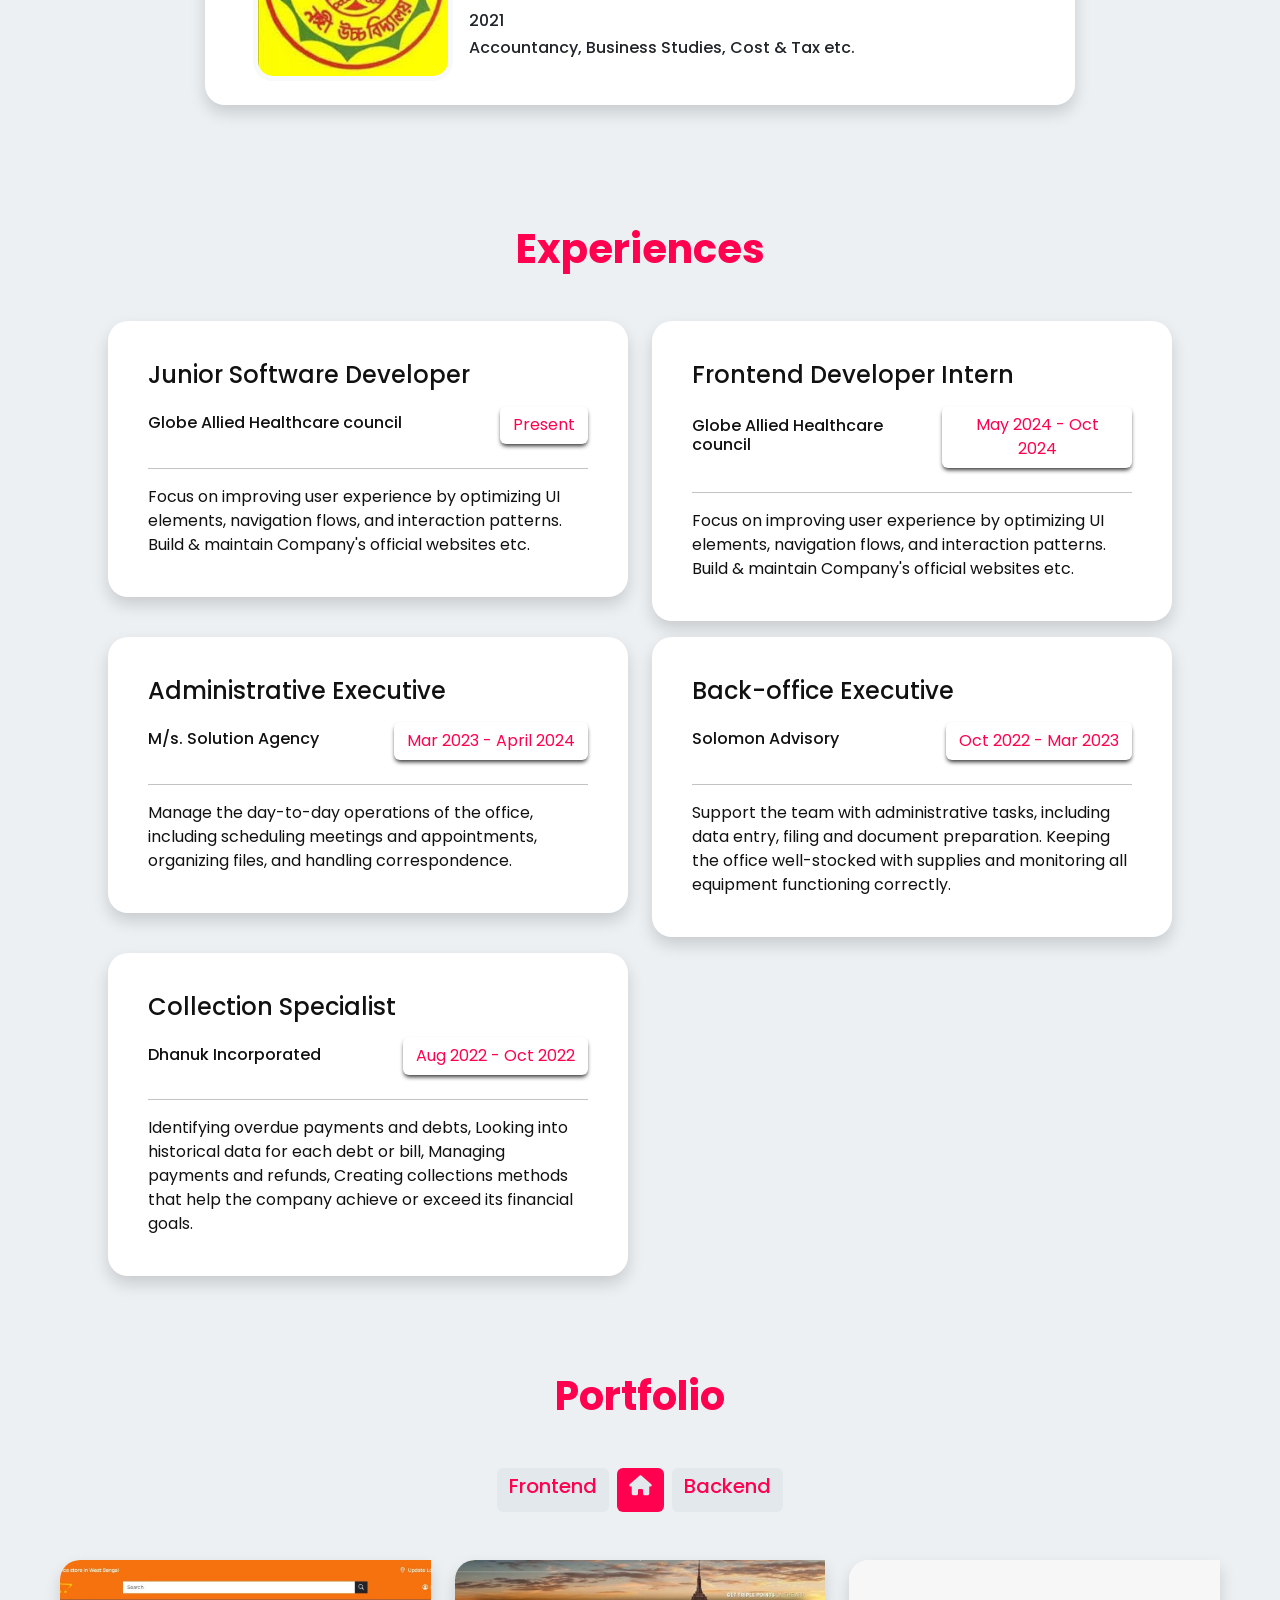
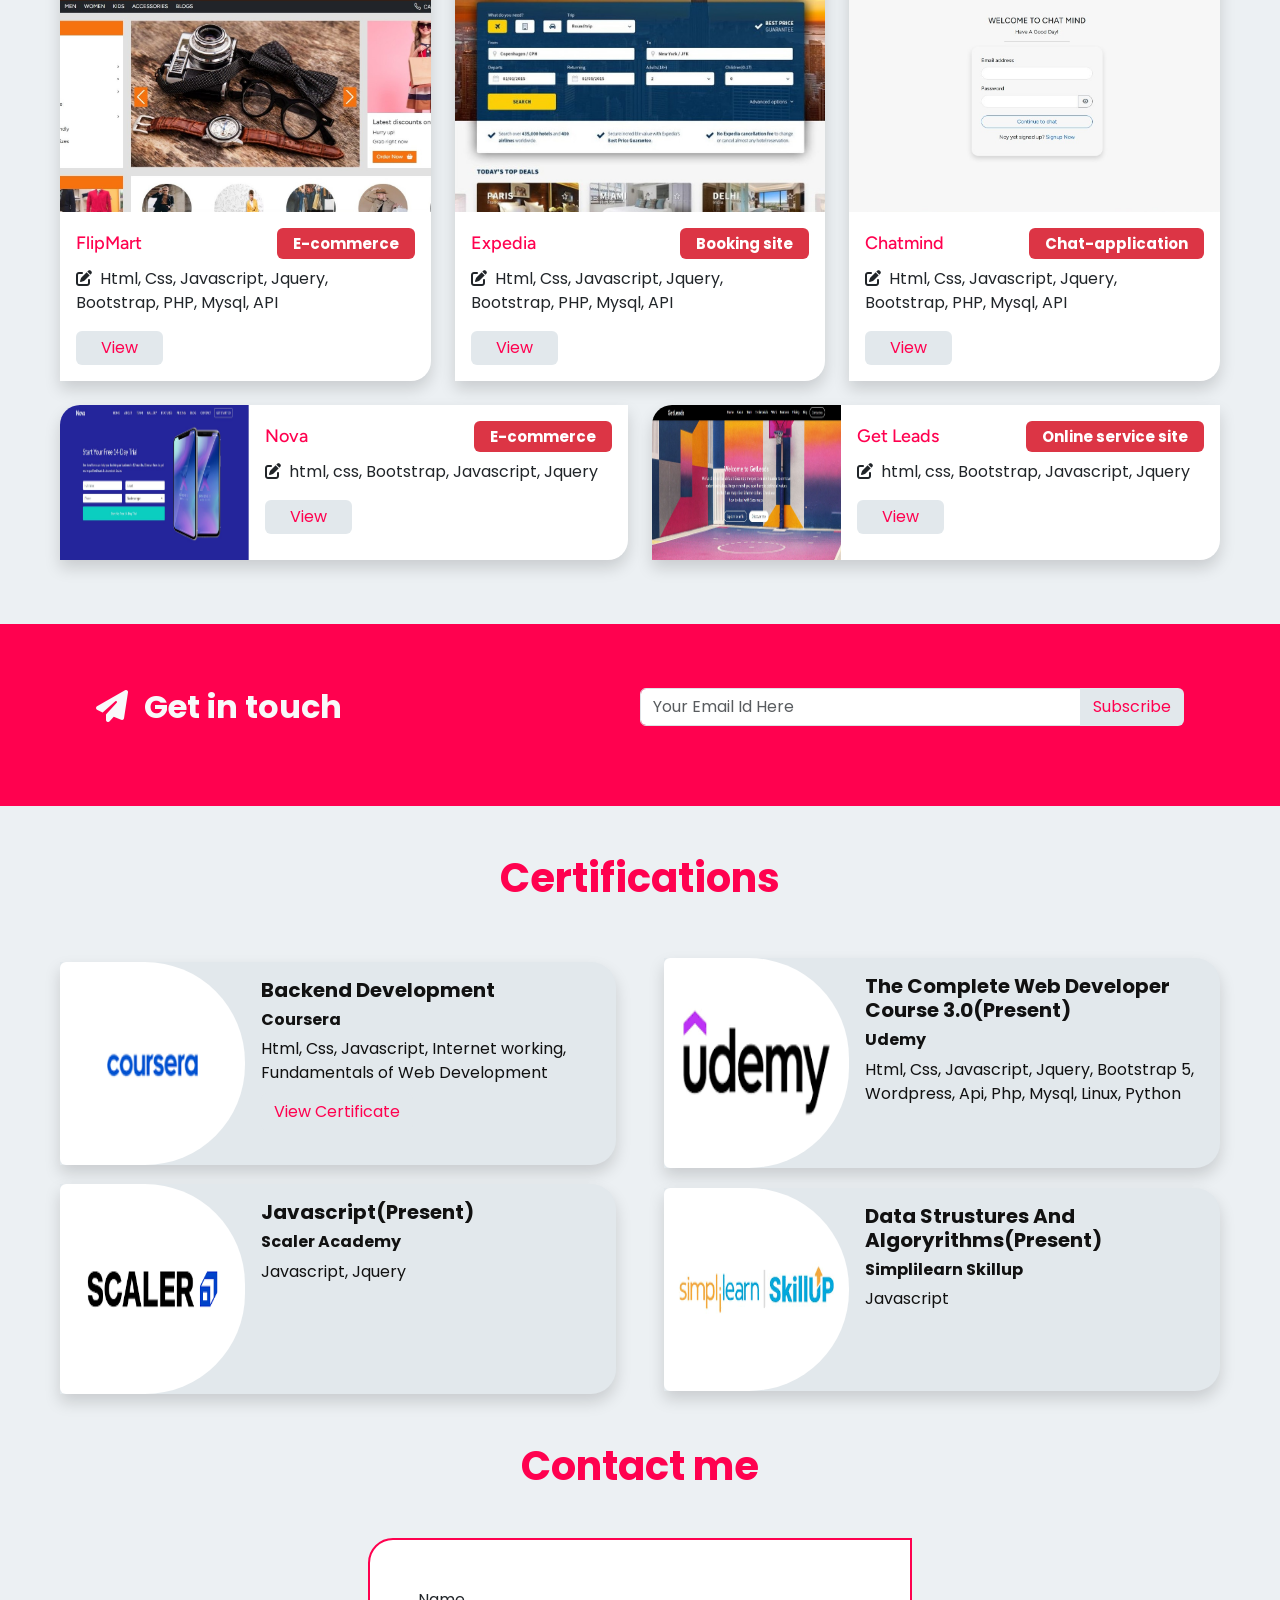
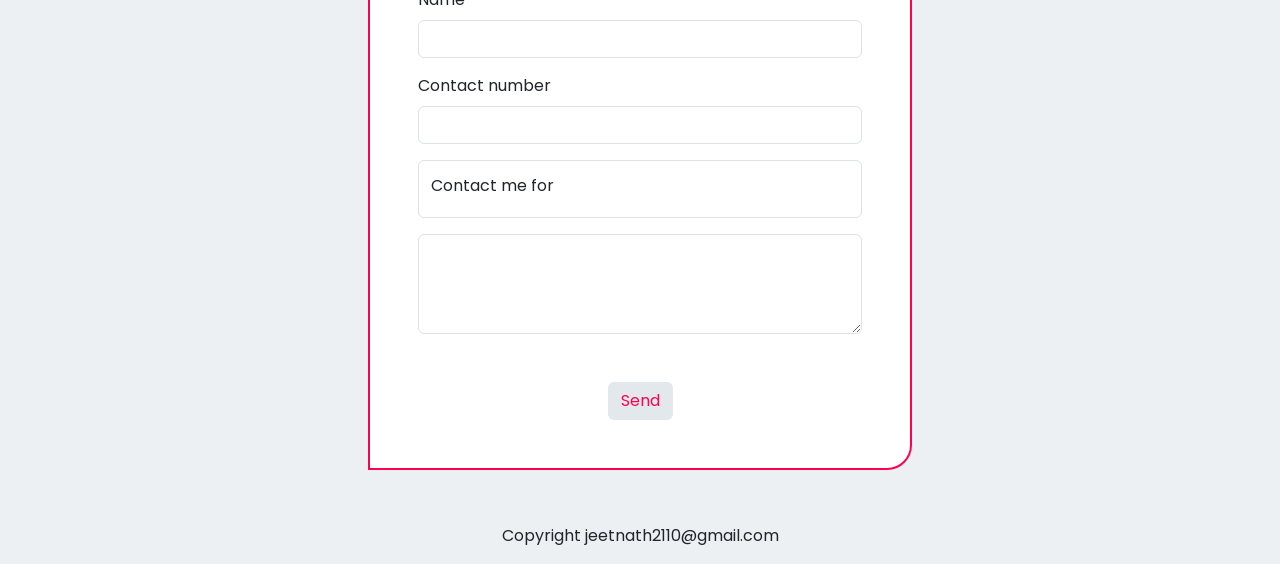
==== commit 8d34f5a2: "Updated on 02/12/2024 18:50 pm" ====
--- a/index.html
+++ b/index.html
@@ -21,6 +21,10 @@
 	<link rel="preconnect" href="https://fonts.googleapis.com">
 	<link rel="preconnect" href="https://fonts.gstatic.com" crossorigin>
 	<link href="https://fonts.googleapis.com/css2?family=Poppins&display=swap" rel="stylesheet">
+	<!-- google font link 2 -->
+	<link rel="preconnect" href="https://fonts.googleapis.com">
+	<link rel="preconnect" href="https://fonts.gstatic.com" crossorigin>
+	<link href="https://fonts.googleapis.com/css2?family=Figtree:ital,wght@0,300..900;1,300..900&display=swap" rel="stylesheet">
 	<!-- codepen css link -->
 	<link href="https://fonts.googleapis.com/icon?family=Material+Icons" rel="stylesheet">
 	<!-- swiper css link -->
@@ -116,8 +120,8 @@
 									developer</p>
 								<p class="card-text align-items-center mb-lg-3"><i
 										class="fa-solid fa-envelope-open-text me-2 fs-5" style="color: #ff014f;"></i><a
-										href="mailto:jeetnath2110@gmail.com"
-										style="text-decoration: none;" class="text-dark">Jeetnath2110@gmail.com</a></p>
+										href="mailto:jeetnath2110@gmail.com" style="text-decoration: none;"
+										class="text-dark">Jeetnath2110@gmail.com</a></p>
 								<p class="card-text align-items-center"><i
 										class="fa-solid fa-location-crosshairs me-2 fs-5"
 										style="color: #ff014f;"></i>Garden Reach, Kolkata</p>
@@ -136,7 +140,7 @@
 						</div>
 					</div>
 				</div>
-				<div class="col-md-6">
+				<div class="col-md-6 d-flex justify-content-center align-items-center">
 					<img class="img-fluid border-0 mt-5 mt-lg-0 shadow pt-4 pb-3"
 						src="https://cdn.pixabay.com/photo/2024/05/02/09/16/web-development-8734249_640.png"
 						style="border-radius: 20px;">
@@ -309,52 +313,58 @@
 	<section id="prt" class="portfolio p-lg-5 p-3">
 		<div class="container-fluid">
 			<h2 class="text-center fw-bold fs-1 mb-5" style="color: #ff014f;">Portfolio</h2>
-			<div class="d-flex justify-content-center mb-5">
-				<button id="19" class="btn button me-2">
-					<h5>Current</h5>
+			<div class="d-flex justify-content-center mb-5 select-content">
+				<button id="19" class="btn button me-2 border-0 shadow-none">
+					<h5>Frontend</h5>
 				</button>
-				<button id="all" class="btn button me-2">
+				<button id="all" class="btn button me-2 border-0 shadow-none">
 					<h5><i class="fa-solid fa-house"></i></h5>
 				</button>
-				<button id="91" class="btn button">
-					<h5>Recent</h5>
+				<button id="91" class="btn button border-0 shadow-none">
+					<h5>Backend</h5>
 				</button>
 			</div>
 			<div id="active">
 				<div id="all-view" class="row d-flex justify-content-center">
 					<div class="col-md-4">
 						<div class="card mb-3 mb-lg-0 border-0 shadow" style="border-radius: 20px 0px 20px 0px;">
-							<img src="image/nova.JPG" class="card-img-top b-rad" alt="Nova">
-							<div class="card-body">
-								<h5 class="card-title" style="color: #ff014f;">Nova</h5>
-								<p class="card-text"><i class="fa-solid fa-pen-to-square me-2"></i>Html5, Css3,
-									Javascript, Bootstrap</p>
-								<a href="https://jeet-web2026.github.io/Nova/" target="_blank"
-									class="btn button px-3 py-0">View</a>
+							<img src="image/flipmart.jpeg" class="card-img-top b-rad" alt="Flipmart">
+							<div class="card-body">
+								<div class="d-flex justify-content-between align-items-center">
+									<h6 class="card-title" style="color: #ff014f;">FlipMart</h6>
+									<h6 class="badge bg-danger px-3 py-2" style="font-size: 15px;">E-commerce</h6>
+								</div>
+								<p class="card-text"><i class="fa-solid fa-pen-to-square me-2"></i>Html, Css,
+									Javascript, Jquery, Bootstrap, PHP, Mysql, API</p>
+								<a href="flipmart-project-view.html" class="btn button px-4 py-1">View</a>
 							</div>
 						</div>
 					</div>
 					<div class="col-md-4">
 						<div class="card mb-3 mb-lg-0 border-0 shadow" style="border-radius: 20px 0px 20px 0px;">
-							<img src="image/get-leads.JPG" class="card-img-top b-rad" alt="Get Leads">
-							<div class="card-body">
-								<h5 class="card-title" style="color: #ff014f;">Get Leads</h5>
-								<p class="card-text"><i class="fa-solid fa-pen-to-square me-2"></i>Html5, Css3,
-									Javascript, Bootstrap</p>
-								<a href="https://jeet-web2026.github.io/Get-leads/" target="_blank"
-									class="btn button px-3 py-0">View</a>
+							<img src="image/expedia.jpeg" class="card-img-top b-rad" alt="Expedia">
+							<div class="card-body">
+								<div class="d-flex justify-content-between align-items-center">
+									<h6 class="card-title" style="color: #ff014f;">Expedia</h6>
+									<h6 class="badge bg-danger px-3 py-2" style="font-size: 15px;">Booking site</h6>
+								</div>
+								<p class="card-text"><i class="fa-solid fa-pen-to-square me-2"></i>Html, Css,
+									Javascript, Jquery, Bootstrap, PHP, Mysql, API</p>
+								<a href="expedia-project-view.html" class="btn button px-4 py-1">View</a>
 							</div>
 						</div>
 					</div>
 					<div class="col-md-4">
 						<div class="card mb-3 mb-lg-0 border-0 shadow" style="border-radius: 20px 0px 20px 0px;">
-							<img src="image/grocery.JPG" class="card-img-top b-rad" alt="...">
-							<div class="card-body">
-								<h5 class="card-title" style="color: #ff014f;">Grocery</h5>
-								<p class="card-text"><i class="fa-solid fa-pen-to-square me-2"></i>Html5, Css3,
-									Bootstrap</p>
-								<a href="https://jeet-web2026.github.io/Grocery/" target="_blank"
-									class="btn button px-3 py-0">View</a>
+							<img src="image/chatmind.jpeg" class="card-img-top b-rad" alt="Chatmind">
+							<div class="card-body">
+								<div class="d-flex justify-content-between align-items-center">
+									<h6 class="card-title" style="color: #ff014f;">Chatmind</h6>
+									<h6 class="badge bg-danger px-3 py-2" style="font-size: 15px;">Chat-application</h6>
+								</div>
+								<p class="card-text"><i class="fa-solid fa-pen-to-square me-2"></i>Html, Css,
+									Javascript, Jquery, Bootstrap, PHP, Mysql, API</p>
+								<a href="chat-application-view.html" class="btn button px-4 py-1">View</a>
 							</div>
 						</div>
 					</div>
@@ -364,15 +374,18 @@
 						<div class="card mb-3 border-0 shadow" style="border-radius: 20px 0px 20px 0px;">
 							<div class="row g-0">
 								<div class="col-md-4">
-									<img src="image/smart.JPG" class="img-fluid heightt" alt="...">
+									<img src="image/nova.JPG" class="img-fluid heightt" alt="Nova">
 								</div>
 								<div class="col-md-8">
 									<div class="card-body">
-										<h5 class="card-title" style="color: #ff014f;">Smart</h5>
-										<p class="card-text"><i class="fa-solid fa-pen-to-square me-2"></i>Html5, Css3,
-											Bootstrap, Jquery</p>
-										<a href="https://jeet-web2026.github.io/smart/" target="_blank"
-											class="btn button px-3 py-0">View</a>
+										<div class="d-flex justify-content-between align-items-center">
+											<h6 class="card-title" style="color: #ff014f;">Nova</h6>
+											<h6 class="badge bg-danger px-3 py-2" style="font-size: 15px;">
+												E-commerce</h6>
+										</div>
+										<p class="card-text"><i class="fa-solid fa-pen-to-square me-2"></i>html, css,
+											Bootstrap, Javascript, Jquery</p>
+										<a href="nova-project-view.html" class="btn button px-4 py-1">View</a>
 									</div>
 								</div>
 							</div>
@@ -382,15 +395,18 @@
 						<div class="card mb-3 border-0 shadow" style="border-radius: 20px 0px 20px 0px;">
 							<div class="row g-0">
 								<div class="col-md-4">
-									<img src="image/coffie.JPG" class="img-fluid heightt" alt="...">
+									<img src="image/get-leads.JPG" class="img-fluid heightt" alt="...">
 								</div>
 								<div class="col-md-8">
 									<div class="card-body">
-										<h5 class="card-title" style="color: #ff014f;">Coffie.cafe</h5>
-										<p class="card-text"><i class="fa-solid fa-pen-to-square me-2"></i>Html5, Css3,
-											Javascript, Jquery</p>
-										<a href="https://jeet-web2026.github.io/coffie.cafe/" target="_blank"
-											class="btn button px-3 py-0">View</a>
+										<div class="d-flex justify-content-between align-items-center">
+											<h6 class="card-title" style="color: #ff014f;">Get Leads</h6>
+											<h6 class="badge bg-danger px-3 py-2" style="font-size: 15px;">
+												Online service site</h6>
+										</div>
+										<p class="card-text"><i class="fa-solid fa-pen-to-square me-2"></i>html, css,
+											Bootstrap, Javascript, Jquery</p>
+										<a href="get-leads-project-view.html" class="btn button px-4 py-1">View</a>
 									</div>
 								</div>
 							</div>
@@ -400,27 +416,60 @@
 			</div>
 			<div id="3" style="display: none;">
 				<div id="all-view" class="row d-flex justify-content-center">
-					<div class="col-md-6">
+					<div class="col-md-3">
 						<div class="card mb-3 mb-lg-0 border-0 shadow" style="border-radius: 20px 0px 20px 0px;">
-							<img src="image/nova.JPG" class="card-img-top b-rad" alt="Nova">
-							<div class="card-body">
-								<h5 class="card-title" style="color: #ff014f;">Nova</h5>
-								<p class="card-text"><i class="fa-solid fa-pen-to-square me-2"></i>Html5, Css3,
-									Javascript, Bootstrap</p>
-								<a href="https://jeet-web2026.github.io/Get-leads/" target="_blank"
-									class="btn button px-3 py-0">View</a>
-							</div>
-						</div>
-					</div>
-					<div class="col-md-6">
+							<img src="image/flipmart.jpeg" class="card-img-top" alt="Nova">
+							<div class="card-body">
+								<div class="d-flex justify-content-between align-items-center">
+									<h6 class="card-title" style="color: #ff014f;">FlipMart</h6>
+									<h6 class="badge bg-danger px-3 py-2" style="font-size: 15px;">E-commerce</h6>
+								</div>
+								<p class="card-text"><i class="fa-solid fa-pen-to-square me-2"></i>Html, Css,
+									Javascript, Jquery, Bootstrap, PHP, Mysql, API</p>
+								<a href="flipmart-project-view.html" class="btn button px-4 py-1">View</a>
+							</div>
+						</div>
+					</div>
+					<div class="col-md-3">
 						<div class="card mb-3 mb-lg-0 border-0 shadow" style="border-radius: 20px 0px 20px 0px;">
-							<img src="image/get-leads.JPG" class="card-img-top b-rad" alt="Get Leads">
-							<div class="card-body">
-								<h5 class="card-title" style="color: #ff014f;">Get Leads</h5>
-								<p class="card-text"><i class="fa-solid fa-pen-to-square me-2"></i>Html5, Css3,
-									Javascript, Bootstrap</p>
-								<a href="https://jeet-web2026.github.io/Nova/" target="_blank"
-									class="btn button px-3 py-0">View</a>
+							<img src="image/expedia.jpeg" class="card-img-top img-custom" alt="Get Leads">
+							<div class="card-body">
+								<div class="d-flex justify-content-between align-items-center">
+									<h6 class="card-title" style="color: #ff014f;">Expedia</h6>
+									<h6 class="badge bg-danger px-3 py-2" style="font-size: 15px;">Booking site</h6>
+								</div>
+								<p class="card-text"><i class="fa-solid fa-pen-to-square me-2"></i>Html, Css,
+									Javascript, Jquery, Bootstrap, PHP, Mysql, API</p>
+								<a href="expedia-project-view.html" class="btn button px-4 py-1">View</a>
+							</div>
+						</div>
+					</div>
+					<div class="col-md-3">
+						<div class="card mb-3 mb-lg-0 border-0 shadow" style="border-radius: 20px 0px 20px 0px;">
+							<img src="image/chatmind.jpeg" class="card-img-top" alt="...">
+							<div class="card-body">
+								<div class="d-flex justify-content-between align-items-center">
+									<h6 class="card-title" style="color: #ff014f;">Chatmind</h6>
+									<h6 class="badge bg-danger px-3 py-2" style="font-size: 15px;">Chat-application</h6>
+								</div>
+								<p class="card-text"><i class="fa-solid fa-pen-to-square me-2"></i>Html, Css,
+									Javascript, Jquery, Bootstrap, PHP, Mysql, API</p>
+								<a href="chat-application-view.html" class="btn button px-4 py-1">View</a>
+							</div>
+						</div>
+					</div>
+					<div class="col-md-3">
+						<div class="card mb-3 mb-lg-0 border-0 shadow" style="border-radius: 20px 0px 20px 0px;">
+							<img src="image/dynamic-portfolio.jpeg" class="card-img-top" alt="...">
+							<div class="card-body">
+								<div class="d-flex justify-content-between align-items-center">
+									<h6 class="card-title" style="color: #ff014f;">Dynamic portfolio</h6>
+									<h6 class="badge bg-danger px-3 py-2" style="font-size: 15px;">Portfolio
+									</h6>
+								</div>
+								<p class="card-text"><i class="fa-solid fa-pen-to-square me-2"></i>Html, Css,
+									Javascript, Jquery, Bootstrap, PHP, Mysql, API</p>
+								<a href="dynamic-portfolio-view.html" class="btn button px-4 py-1">View</a>
 							</div>
 						</div>
 					</div>
@@ -428,28 +477,199 @@
 			</div>
 			<div id="2" style="display: none;">
 				<div id="all-view" class="row d-flex justify-content-center">
-					<div class="col-md-6">
-						<div class="card mb-3 mb-lg-0 border-0 shadow" style="border-radius: 20px 0px 20px 0px;">
-							<img src="image/globe.JPG" class="card-img-top b-rad" alt="Nova">
-							<div class="card-body">
-								<h5 class="card-title" style="color: #ff014f;">Globe Allied Healthcare Council(Official
-									Website)</h5>
-								<p class="card-text"><i class="fa-solid fa-pen-to-square me-2"></i>Html5, Css3,
-									Javascript, Jquery, Bootstrap</p>
-								<a href="https://globechealth.ac.in/" target="_blank"
-									class="btn button px-3 py-0">View</a>
-							</div>
-						</div>
-					</div>
-					<div class="col-md-6">
-						<div class="card mb-3 mb-lg-0 border-0 shadow" style="border-radius: 20px 0px 20px 0px;">
-							<img src="image/univershal.JPG" class="card-img-top b-rad" alt="Get Leads">
-							<div class="card-body">
-								<h5 class="card-title" style="color: #ff014f;">UCVSE(Official Website)</h5>
-								<p class="card-text"><i class="fa-solid fa-pen-to-square me-2"></i>Html5, Css3,
-									Javascript, Jquery, Bootstrap</p>
-								<a href="https://univskilleducation.org/" target="_blank"
-									class="btn button px-3 py-0">View</a>
+					<div class="col-md-3">
+						<div class="card mb-3 border-0 shadow" style="border-radius: 20px 0px 20px 0px;">
+							<img src="image/nova.JPG" class="card-img-top" alt="Nova">
+							<div class="card-body">
+								<div class="d-flex justify-content-between align-items-center">
+									<h6 class="card-title" style="color: #ff014f;">Nova</h6>
+									<h6 class="badge bg-danger px-3 py-2" style="font-size: 15px;">
+										E-commerce</h6>
+								</div>
+								<p class="card-text text-capitalize"><i class="fa-solid fa-pen-to-square me-2"></i>html,
+									css,
+									Bootstrap, Javascript, Jquery</p>
+								<a href="nova-project-view.html" class="btn button px-4 py-1">View</a>
+							</div>
+						</div>
+					</div>
+					<div class="col-md-3">
+						<div class="card mb-3 border-0 shadow" style="border-radius: 20px 0px 20px 0px;">
+							<img src="image/get-leads.JPG" class="card-img-top" alt="Get Leads">
+							<div class="card-body">
+								<div class="d-flex justify-content-between align-items-center">
+									<h6 class="card-title" style="color: #ff014f;">Get Leads</h6>
+									<h6 class="badge bg-danger px-3 py-2" style="font-size: 15px;">
+										Online service site</h6>
+								</div>
+								<p class="card-text text-capitalize"><i class="fa-solid fa-pen-to-square me-2"></i>html,
+									css,
+									Bootstrap, Javascript, Jquery</p>
+								<a href="get-leads-project-view.html" class="btn button px-4 py-1">View</a>
+							</div>
+						</div>
+					</div>
+					<div class="col-md-3">
+						<div class="card mb-3 border-0 shadow" style="border-radius: 20px 0px 20px 0px;">
+							<img src="image/smart.JPG" class="card-img-top" alt="Smart">
+							<div class="card-body">
+								<div class="d-flex justify-content-between align-items-center">
+									<h6 class="card-title" style="color: #ff014f;">Smart</h6>
+									<h6 class="badge bg-danger px-3 py-2" style="font-size: 15px;">
+										Online service site</h6>
+								</div>
+								<p class="card-text text-capitalize"><i class="fa-solid fa-pen-to-square me-2"></i>html,
+									css,
+									Bootstrap, Javascript, Jquery</p>
+								<a href="smart-project-view.html" class="btn button px-4 py-1">View</a>
+							</div>
+						</div>
+					</div>
+					<div class="col-md-3">
+						<div class="card mb-3 border-0 shadow" style="border-radius: 20px 0px 20px 0px;">
+							<img src="image/flipmart.jpeg" class="card-img-top" alt="Flipmart">
+							<div class="card-body">
+								<div class="d-flex justify-content-between align-items-center">
+									<h6 class="card-title" style="color: #ff014f;">Flipmart</h6>
+									<h6 class="badge bg-danger px-3 py-2" style="font-size: 15px;">
+										E-commerce</h6>
+								</div>
+								<p class="card-text text-capitalize"><i class="fa-solid fa-pen-to-square me-2"></i>html,
+									css,
+									Bootstrap, Javascript, Jquery</p>
+								<a href="flipmart-project-view.html" class="btn button px-4 py-1">View</a>
+							</div>
+						</div>
+					</div>
+					<div class="col-md-3">
+						<div class="card mb-3 border-0 shadow" style="border-radius: 20px 0px 20px 0px;">
+							<img src="image/grocery.JPG" class="card-img-top" alt="Grocery">
+							<div class="card-body">
+								<div class="d-flex justify-content-between align-items-center">
+									<h6 class="card-title" style="color: #ff014f;">Grocery</h6>
+									<h6 class="badge bg-danger px-3 py-2" style="font-size: 15px;">
+										E-commerce</h6>
+								</div>
+								<p class="card-text text-capitalize"><i class="fa-solid fa-pen-to-square me-2"></i>html,
+									css,
+									Bootstrap, Javascript, Jquery</p>
+								<a href="grocery-project-view.html" class="btn button px-4 py-1">View</a>
+							</div>
+						</div>
+					</div>
+					<div class="col-md-3">
+						<div class="card mb-3 border-0 shadow" style="border-radius: 20px 0px 20px 0px;">
+							<img src="image/globe.JPG" class="card-img-top" alt="Globe Allied Healthcare Skill Council">
+							<div class="card-body">
+								<div class="d-flex justify-content-between align-items-center">
+									<h6 class="card-title" style="color: #ff014f;">Globe Allied</h6>
+									<h6 class="badge bg-danger px-3 py-2" style="font-size: 15px;">
+										Online learning</h6>
+								</div>
+								<p class="card-text text-capitalize"><i class="fa-solid fa-pen-to-square me-2"></i>html,
+									css,
+									Bootstrap, Javascript, Jquery</p>
+								<a href="globe-project-view.html" class="btn button px-4 py-1">View</a>
+							</div>
+						</div>
+					</div>
+					<div class="col-md-3">
+						<div class="card mb-3 border-0 shadow" style="border-radius: 20px 0px 20px 0px;">
+							<img src="image/universal.jpeg" class="card-img-top" alt="Universal Skill Council">
+							<div class="card-body">
+								<div class="d-flex justify-content-between align-items-center">
+									<h6 class="card-title" style="color: #ff014f;">Universal</h6>
+									<h6 class="badge bg-danger px-3 py-2" style="font-size: 15px;">
+										Online learning</h6>
+								</div>
+								<p class="card-text text-capitalize"><i class="fa-solid fa-pen-to-square me-2"></i>html,
+									css,
+									Bootstrap, Javascript, Jquery</p>
+								<a href="universal-project-view.html" class="btn button px-4 py-1">View</a>
+							</div>
+						</div>
+					</div>
+					<div class="col-md-3">
+						<div class="card mb-3 border-0 shadow" style="border-radius: 20px 0px 20px 0px;">
+							<img src="image/matribhumi.jpeg" class="card-img-top"
+								alt="Matribhumi rural development association">
+							<div class="card-body">
+								<div class="d-flex justify-content-between align-items-center">
+									<h6 class="card-title" style="color: #ff014f;">Matribhumi</h6>
+									<h6 class="badge bg-danger px-3 py-2" style="font-size: 15px;">
+										NGO website</h6>
+								</div>
+								<p class="card-text text-capitalize"><i class="fa-solid fa-pen-to-square me-2"></i>html,
+									css,
+									Bootstrap, Javascript, Jquery</p>
+								<a href="matribhumi-project-view.html" class="btn button px-4 py-1">View</a>
+							</div>
+						</div>
+					</div>
+					<div class="col-md-3">
+						<div class="card mb-3 border-0 shadow" style="border-radius: 20px 0px 20px 0px;">
+							<img src="image/vivekananda.jpeg" class="card-img-top"
+								alt="Vivekananda Health and Research Organisition">
+							<div class="card-body">
+								<div class="d-flex justify-content-between align-items-center">
+									<h6 class="card-title" style="color: #ff014f;">Vivekananda org.</h6>
+									<h6 class="badge bg-danger px-3 py-2" style="font-size: 15px;">
+										NGO website</h6>
+								</div>
+								<p class="card-text text-capitalize"><i class="fa-solid fa-pen-to-square me-2"></i>html,
+									css,
+									Bootstrap, Javascript, Jquery</p>
+								<a href="vivekananda-project-view.html" class="btn button px-4 py-1">View</a>
+							</div>
+						</div>
+					</div>
+					<div class="col-md-3">
+						<div class="card mb-3 border-0 shadow" style="border-radius: 20px 0px 20px 0px;">
+							<img src="image/holistic.jpeg" class="card-img-top"
+								alt="Globe Holistic and Alternative Medical Council">
+							<div class="card-body">
+								<div class="d-flex justify-content-between align-items-center">
+									<h6 class="card-title" style="color: #ff014f;">Globe Holistic</h6>
+									<h6 class="badge bg-danger px-3 py-2" style="font-size: 15px;">
+										Online learning</h6>
+								</div>
+								<p class="card-text text-capitalize"><i class="fa-solid fa-pen-to-square me-2"></i>html,
+									css,
+									Bootstrap, Javascript, Jquery</p>
+								<a href="globeholistic-project-view.html" class="btn button px-4 py-1">View</a>
+							</div>
+						</div>
+					</div>
+					<div class="col-md-3">
+						<div class="card mb-3 border-0 shadow" style="border-radius: 20px 0px 20px 0px;">
+							<img src="image/brainedu.jpeg" class="card-img-top" alt="BrainEduSkills Org">
+							<div class="card-body">
+								<div class="d-flex justify-content-between align-items-center">
+									<h6 class="card-title" style="color: #ff014f;">BrainEduSkills</h6>
+									<h6 class="badge bg-danger px-3 py-2" style="font-size: 15px;">
+										Online learning</h6>
+								</div>
+								<p class="card-text text-capitalize"><i
+										class="fa-solid fa-pen-to-square me-2"></i>React, Material UI, Javascript,
+									Jquery, API</p>
+								<a href="brainediskills-project-view.html" class="btn button px-4 py-1">View</a>
+							</div>
+						</div>
+					</div>
+					<div class="col-md-3">
+						<div class="card mb-3 border-0 shadow" style="border-radius: 20px 0px 20px 0px;">
+							<img src="image/vcsskill.jpeg" class="card-img-top"
+								alt="Vivekananda college of skill development">
+							<div class="card-body">
+								<div class="d-flex justify-content-between align-items-center">
+									<h6 class="card-title" style="color: #ff014f;">Vcskill</h6>
+									<h6 class="badge bg-danger px-3 py-2" style="font-size: 15px;">
+										Online learning
+								</div>
+								<p class="card-text text-capitalize"><i
+										class="fa-solid fa-pen-to-square me-2"></i>React, React bootstrap, Javascript,
+									API</p>
+								<a href="vcskilldevelopment-project-view.html" class="btn button px-4 py-1">View</a>
 							</div>
 						</div>
 					</div>
@@ -613,51 +833,6 @@
 	<script src="https://cdn.jsdelivr.net/npm/bootstrap@5.0.2/dist/js/bootstrap.bundle.min.js"
 		integrity="sha384-MrcW6ZMFYlzcLA8Nl+NtUVF0sA7MsXsP1UyJoMp4YLEuNSfAP+JcXn/tWtIaxVXM"
 		crossorigin="anonymous"></script>
-	<script>
-		var swiper = new Swiper(".mySwiper", {
-			spaceBetween: 30,
-			slidesPerView: 3,
-			freeMode: true,
-			loop: true,
-			centeredSlides: true,
-			autoplay: {
-				delay: 2500,
-				disableOnInteraction: false,
-			},
-			pagination: {
-				el: ".swiper-pagination",
-				clickable: true,
-			},
-			navigation: {
-				nextEl: ".swiper-button-next",
-				prevEl: ".swiper-button-prev",
-			},
-		});
-	</script>
-	<script>
-		$(document).ready(function(){
-			$('.navbar-collapse i').on('click', function(){
-				$(this).toggleClass('text-light');
-				$('.navbar').toggleClass('dark-mode');
-				$('.navbar .navbar-brand').toggleClass('dark-mode');
-				$('.navbar-nav .nav-link').toggleClass('dark-mode');
-				$('#home').toggleClass('dark-mode');
-				$('#home .card').toggleClass('dark-mode-two');
-				$('#home .img-fluid').toggleClass('dark-mode-two');
-				$('#skills').toggleClass('dark-mode');
-				$('#education').toggleClass('dark-mode');
-				$('#education .card').toggleClass('dark-mode-two');
-				$('#resume').toggleClass('dark-mode');
-				$('#resume .card').toggleClass('dark-mode-two hover-mode');
-				$('#prt').toggleClass('dark-mode');
-				$('#prt .card').toggleClass('dark-mode-two');
-				$('#cer').toggleClass('dark-mode');
-				$('#cer .card').toggleClass('dark-mode-two hover-mode');
-				$('#contact').toggleClass('dark-mode');
-				$('#contact .w').toggleClass('dark-mode-two');
-			});
-		});
-	</script>
 </body>
 
 </html>
--- a/style.css
+++ b/style.css
@@ -1,72 +1,83 @@
-*{
-	padding: 0px;
-	margin: 0px;
-	font-family: "Poppins", sans-serif;
+* {
+  padding: 0px;
+  margin: 0px;
+  font-family: "Poppins", sans-serif;
   font-weight: 400;
   font-style: normal;
 }
-body{
-	background-color: #ecf0f3;
-	position: relative;
-}
-.shadow{
-	box-shadow: 0px 4px 5px 0px;
-}
-.mysticky{
-	position: sticky;
-	bottom: 5%;
-	left: 33%;
-	right: 50%;
-	display: flex;
-	padding: 6px 15px;
-	background-color: #fff;
-	color: #fff;
-	width: 35%;
-	border-radius: 25px;
-	z-index: 10000;
-	justify-content: center;
-	align-items: center;
+
+body {
+  background-color: #ecf0f3;
+  position: relative;
+}
+
+.shadow {
+  box-shadow: 0px 4px 5px 0px;
+}
+
+.mysticky {
+  position: sticky;
+  bottom: 5%;
+  left: 33%;
+  right: 50%;
+  display: flex;
+  padding: 6px 15px;
+  background-color: #fff;
+  color: #fff;
+  width: 35%;
+  border-radius: 25px;
+  z-index: 10000;
+  justify-content: center;
+  align-items: center;
 }
 
 /*floting-button*/
 @import url("https://fonts.googleapis.com/css?family=Roboto");
+
 @-webkit-keyframes come-in {
   0% {
     -webkit-transform: translatey(100px);
-            transform: translatey(100px);
+    transform: translatey(100px);
     opacity: 0;
   }
+
   30% {
     -webkit-transform: translateX(-50px) scale(0.4);
-            transform: translateX(-50px) scale(0.4);
-  }
+    transform: translateX(-50px) scale(0.4);
+  }
+
   70% {
     -webkit-transform: translateX(0px) scale(1.2);
-            transform: translateX(0px) scale(1.2);
-  }
+    transform: translateX(0px) scale(1.2);
+  }
+
   100% {
     -webkit-transform: translatey(0px) scale(1);
-            transform: translatey(0px) scale(1);
+    transform: translatey(0px) scale(1);
     opacity: 1;
   }
 }
+
 @keyframes come-in {
   0% {
     -webkit-transform: translatey(100px);
-            transform: translatey(100px);
+    transform: translatey(100px);
     opacity: 0;
   }
+
   30% {
     -webkit-transform: translateX(-50px) scale(0.4);
-            transform: translateX(-50px) scale(0.4);
-  }
+    transform: translateX(-50px) scale(0.4);
+  }
+
   70% {
     -webkit-transform: translateX(0px) scale(1.2);
-            transform: translateX(0px) scale(1.2);
-  }
+    transform: translateX(0px) scale(1.2);
+  }
+
   100% {
     -webkit-transform: translatey(0px) scale(1);
-            transform: translatey(0px) scale(1);
+    transform: translatey(0px) scale(1);
     opacity: 1;
   }
 }
@@ -80,28 +91,34 @@
   margin: 35px 25px;
   z-index: 500;
 }
+
 .floating-container:hover {
   height: 260px;
 }
+
 .floating-container:hover .floating-button {
   box-shadow: 0 10px 25px rgba(44, 179, 240, 0.6);
   -webkit-transform: translatey(5px);
-          transform: translatey(5px);
+  transform: translatey(5px);
   -webkit-transition: all 0.3s;
   transition: all 0.3s;
 }
+
 .floating-container:hover .element-container .float-element:nth-child(1) {
   -webkit-animation: come-in 0.4s forwards 0.2s;
-          animation: come-in 0.4s forwards 0.2s;
-}
+  animation: come-in 0.4s forwards 0.2s;
+}
+
 .floating-container:hover .element-container .float-element:nth-child(2) {
   -webkit-animation: come-in 0.4s forwards 0.4s;
-          animation: come-in 0.4s forwards 0.4s;
-}
+  animation: come-in 0.4s forwards 0.4s;
+}
+
 .floating-container:hover .element-container .float-element:nth-child(3) {
   -webkit-animation: come-in 0.4s forwards 0.6s;
-          animation: come-in 0.4s forwards 0.6s;
-}
+  animation: come-in 0.4s forwards 0.6s;
+}
+
 .floating-container .floating-button {
   position: absolute;
   width: 50px;
@@ -121,6 +138,7 @@
   -webkit-transition: all 0.3s;
   transition: all 0.3s;
 }
+
 .floating-container .float-element {
   position: relative;
   display: block;
@@ -135,242 +153,296 @@
   z-index: 0;
   opacity: 0;
   -webkit-transform: translateY(100px);
-          transform: translateY(100px);
-}
+  transform: translateY(100px);
+}
+
 .floating-container .float-element .material-icons {
   vertical-align: middle;
   font-size: 16px;
 }
+
 .floating-container .float-element:nth-child(1) {
   background: #42A5F5;
   box-shadow: 0 20px 20px -10px rgba(66, 165, 245, 0.5);
 }
+
 .floating-container .float-element:nth-child(2) {
   background: #4CAF50;
   box-shadow: 0 20px 20px -10px rgba(76, 175, 80, 0.5);
 }
+
 .floating-container .float-element:nth-child(3) {
   background: #FF9800;
   box-shadow: 0 20px 20px -10px rgba(255, 152, 0, 0.5);
 }
 
 /*navbar*/
-.button{
-	color: #ff014f;
-	background-color: #e2e8ec;
-	transition: 0.5s;
-}
-.button:hover{
-	color: #e2e8ec;
-	background-color: #ff014f;
-}
-.button-type-1{
-	color: #ff014f;
-	background-color: #fff;
-	transition: 0.5s;
-	box-shadow: 0px 3px 4px -1px #333;
-}
-.button-type-1:hover{
-	color: #fff;
-	background-color: #111;
-}
-.navbar-toggler:focus{
-	box-shadow: none;
+.button {
+  color: #ff014f;
+  background-color: #e2e8ec;
+  transition: 0.5s;
+}
+
+.button:hover {
+  color: #e2e8ec;
+  background-color: #ff014f;
+}
+
+.button-type-1 {
+  color: #ff014f;
+  background-color: #fff;
+  transition: 0.5s;
+  box-shadow: 0px 3px 4px -1px #333;
+}
+
+.button-type-1:hover {
+  color: #fff;
+  background-color: #111;
+}
+
+.navbar-toggler:focus {
+  box-shadow: none;
 }
 
 /*banner*/
-.banner{
-	/*border-bottom: 1px solid #111;*/
-}
-.banner .user-lg-bg{
-	background-color: #ff014f;
+.banner .user-lg-bg {
+  background-color: #ff014f;
 }
 
 /*skills*/
 .slick-slide .inner {
   margin: 0 15px;
 }
-.skills .s-fnz{
-	font-size: 70px;
-	color: #fff;
-}
+
+.skills .s-fnz {
+  font-size: 70px;
+  color: #fff;
+}
+
 /*----------*/
 .swiper {
-      width: 80%;
-      height: 100%;
-    }
-
-    .swiper-slide {
-      text-align: center;
-      font-size: 18px;
-      display: flex;
-      background-color: #ff014f;
-      justify-content: center;
-      align-items: center;
-      padding: 20px 0px;
-      border: 5px solid #e2e8ec;
-      border-radius: 20px;
-    }
-
-    .swiper-slide img {
-      display: block;
-      width: 100%;
-      height: 100%;
-      object-fit: cover;
-    }
-    /*----------*/
-
-    .skills{
-
-    }
-
-    /*education*/
-    #education .w{
-    	width: 75%;
-    }
-
-
-    /*resume*/
-    .resume .card{
-    	background-color: #fff;
-    	transition: 0.5s;
-    	color: #111;
-    }
-    .resume .card:hover{
-    	background-color: #ff014f;
-    	transition: 0.5s;
-    	color: #fff;
-    }
-
-    /*portfolio*/
-    .heightt{
-    	height: 155px;
-    	border-radius: 20px 0px 0px 0px;
-    }
-    .b-rad{
-    	border-radius: 20px 0px 0pc 0px;
-    }
-
-    /*subscribe*/
-    .button99{
-    	color: #ff014f;
-		background-color: #e2e8ec;
-		transition: 0.5s;
-    }
-    .button99:hover{
-    	color: #fff;
-		background-color: #111;
-    }
-    .cst-wdth{
-    	width: 50%;
-    }
-
-    /*certificates*/
-    .my-certificate{
-    	color: #111;
-    	background-color: #e2e8ec;
-    	transition: .5s;
-    	width: 50%;
-    }
-    .my-certificate:hover{
-    	color: #fff;
-    	background-color:  #ff014f;
-    }
-    .my-certificate2{
-    	color: #111;
-    	background-color: #e2e8ec;
-    	transition: .5s;
-    	width: 50%;
-    }
-    .my-certificate2:hover{
-    	color: #fff;
-    	background-color:  #ff014f;
-    }
-    #cer .img{
-	    	height: 203px;
-	    }
-
-    /*contact*/
-    #contact .form-select:focus{
-    	border-color: #ff014f;
-    	box-shadow: none;
-    }
-    #contact .form-control:focus{
-    	border-color: #ff014f;
-    	box-shadow: none;
-    }
-    #contact .form-select{
-    	background-image: url("	https://cdn.pixabay.com/photo/2013/07/13/10/30/icon-157360_640.png");
-    	background-size: 15px;
-    	cursor: pointer;
-    }
-    #contact .w{
-	    	width: 50%;
-	    }
-
-    /*footer*/
-    .footer-button{
-		color: #ff014f;
-		transition: 0.5s;
-		cursor: pointer;
-		font-size: 18px;
-	}
-	.footer-button:hover{
-		transform: scale(1.3);
-	}
-
-  .dark-mode{
-    color: #fff !important;
-    background-color: #111 !important;
-  }
-
-  .dark-mode-two{
-    color: #fff !important;
-    background-color: #212529 !important;
-  }
-
-  .hover-mode:hover{
-    color: #fff !important;
-    background-color: #ff014f !important;
-    transition: 0.3s ease-in-out;
-  }
-
-
-
-
-
-    @media only screen and (max-width: 600px) {
-	  .education img{
-	  	height: 50px;
-	  }
-	  .skills .s-fnz{
-			font-size: 30px;
-		}
-		.skills .display{
-			display: none;
-		}
-		.cst-wdth{
-	    	width: 100%;
-	    	display: flex;
-	    	justify-content: center;
-	    }
-	    #contact .w{
-	    	width: 100%;
-	    }
-	    .my-certificate{
-	    	width: 100%;
-	    }
-	    .my-certificate2{
-	    	width: 100%;
-	    }
-	    #cer .img{
-	    	height: 225px;
-	    }
-	    .mysticky{
-			display: none;
-		}
-		#education .w{
-	    	width: 105%;
-	    }
-
-	}+  width: 80%;
+  height: 100%;
+}
+
+.swiper-slide {
+  text-align: center;
+  font-size: 18px;
+  display: flex;
+  background-color: #ff014f;
+  justify-content: center;
+  align-items: center;
+  padding: 20px 0px;
+  border: 5px solid #e2e8ec;
+  border-radius: 20px;
+}
+
+.swiper-slide img {
+  display: block;
+  width: 100%;
+  height: 100%;
+  object-fit: cover;
+}
+
+/*----------*/
+
+/*education*/
+#education .w {
+  width: 75%;
+}
+
+
+/*resume*/
+.resume .card {
+  background-color: #fff;
+  transition: 0.5s;
+  color: #111;
+}
+
+.resume .card:hover {
+  background-color: #ff014f;
+  transition: 0.5s;
+  color: #fff;
+}
+
+/*portfolio*/
+.heightt {
+  height: 155px;
+  border-radius: 20px 0px 0px 0px;
+  width: 100%;
+}
+
+.b-rad {
+  border-radius: 20px 0px 0pc 0px;
+  width: 100%;
+  height: 28vh;
+  object-fit: cover;
+}
+
+.img-custom {
+  height: 22vh;
+  object-fit: cover;
+}
+
+/*subscribe*/
+.button99 {
+  color: #ff014f;
+  background-color: #e2e8ec;
+  transition: 0.5s;
+}
+
+.button99:hover {
+  color: #fff;
+  background-color: #111;
+}
+
+.cst-wdth {
+  width: 50%;
+}
+
+/*certificates*/
+.my-certificate {
+  color: #111;
+  background-color: #e2e8ec;
+  transition: .5s;
+  width: 50%;
+}
+
+.my-certificate:hover {
+  color: #fff;
+  background-color: #ff014f;
+}
+
+.my-certificate2 {
+  color: #111;
+  background-color: #e2e8ec;
+  transition: .5s;
+  width: 50%;
+}
+
+.my-certificate2:hover {
+  color: #fff;
+  background-color: #ff014f;
+}
+
+#cer .img {
+  height: 203px;
+}
+
+/*contact*/
+#contact .form-select:focus {
+  border-color: #ff014f;
+  box-shadow: none;
+}
+
+#contact .form-control:focus {
+  border-color: #ff014f;
+  box-shadow: none;
+}
+
+#contact .form-select {
+  background-image: url("	https://cdn.pixabay.com/photo/2013/07/13/10/30/icon-157360_640.png");
+  background-size: 15px;
+  cursor: pointer;
+}
+
+#contact .w {
+  width: 50%;
+}
+
+/*footer*/
+.footer-button {
+  color: #ff014f;
+  transition: 0.5s;
+  cursor: pointer;
+  font-size: 18px;
+}
+
+.footer-button:hover {
+  transform: scale(1.3);
+}
+
+.dark-mode {
+  color: #fff !important;
+  background-color: #111 !important;
+}
+
+.dark-mode-two {
+  color: #fff !important;
+  background-color: #212529 !important;
+}
+
+.hover-mode:hover {
+  color: #fff !important;
+  background-color: #ff014f !important;
+  transition: 0.3s ease-in-out;
+}
+
+#prt .card-title{
+  font-weight: 500 !important;
+  font-family: "Figtree", sans-serif;
+  font-optical-sizing: auto;
+  font-style: normal;
+  font-size: 18px;
+}
+
+
+
+
+
+@media only screen and (max-width: 600px) {
+  .education img {
+    height: 50px;
+  }
+
+  .skills .s-fnz {
+    font-size: 30px;
+  }
+
+  .skills .display {
+    display: none;
+  }
+
+  .cst-wdth {
+    width: 100%;
+    display: flex;
+    justify-content: center;
+  }
+
+  #contact .w {
+    width: 100%;
+  }
+
+  .my-certificate {
+    width: 100%;
+  }
+
+  .my-certificate2 {
+    width: 100%;
+  }
+
+  #cer .img {
+    height: 225px;
+  }
+
+  .mysticky {
+    display: none;
+  }
+
+  #education .w {
+    width: 105%;
+  }
+
+  .b-rad {
+    border-radius: 20px 0px 0pc 0px;
+    width: 100% !important;
+    height: 100% !important;
+    object-fit: cover;
+  }
+
+  .img-custom {
+    height: 100% !important;
+    object-fit: cover;
+  }
+
+}
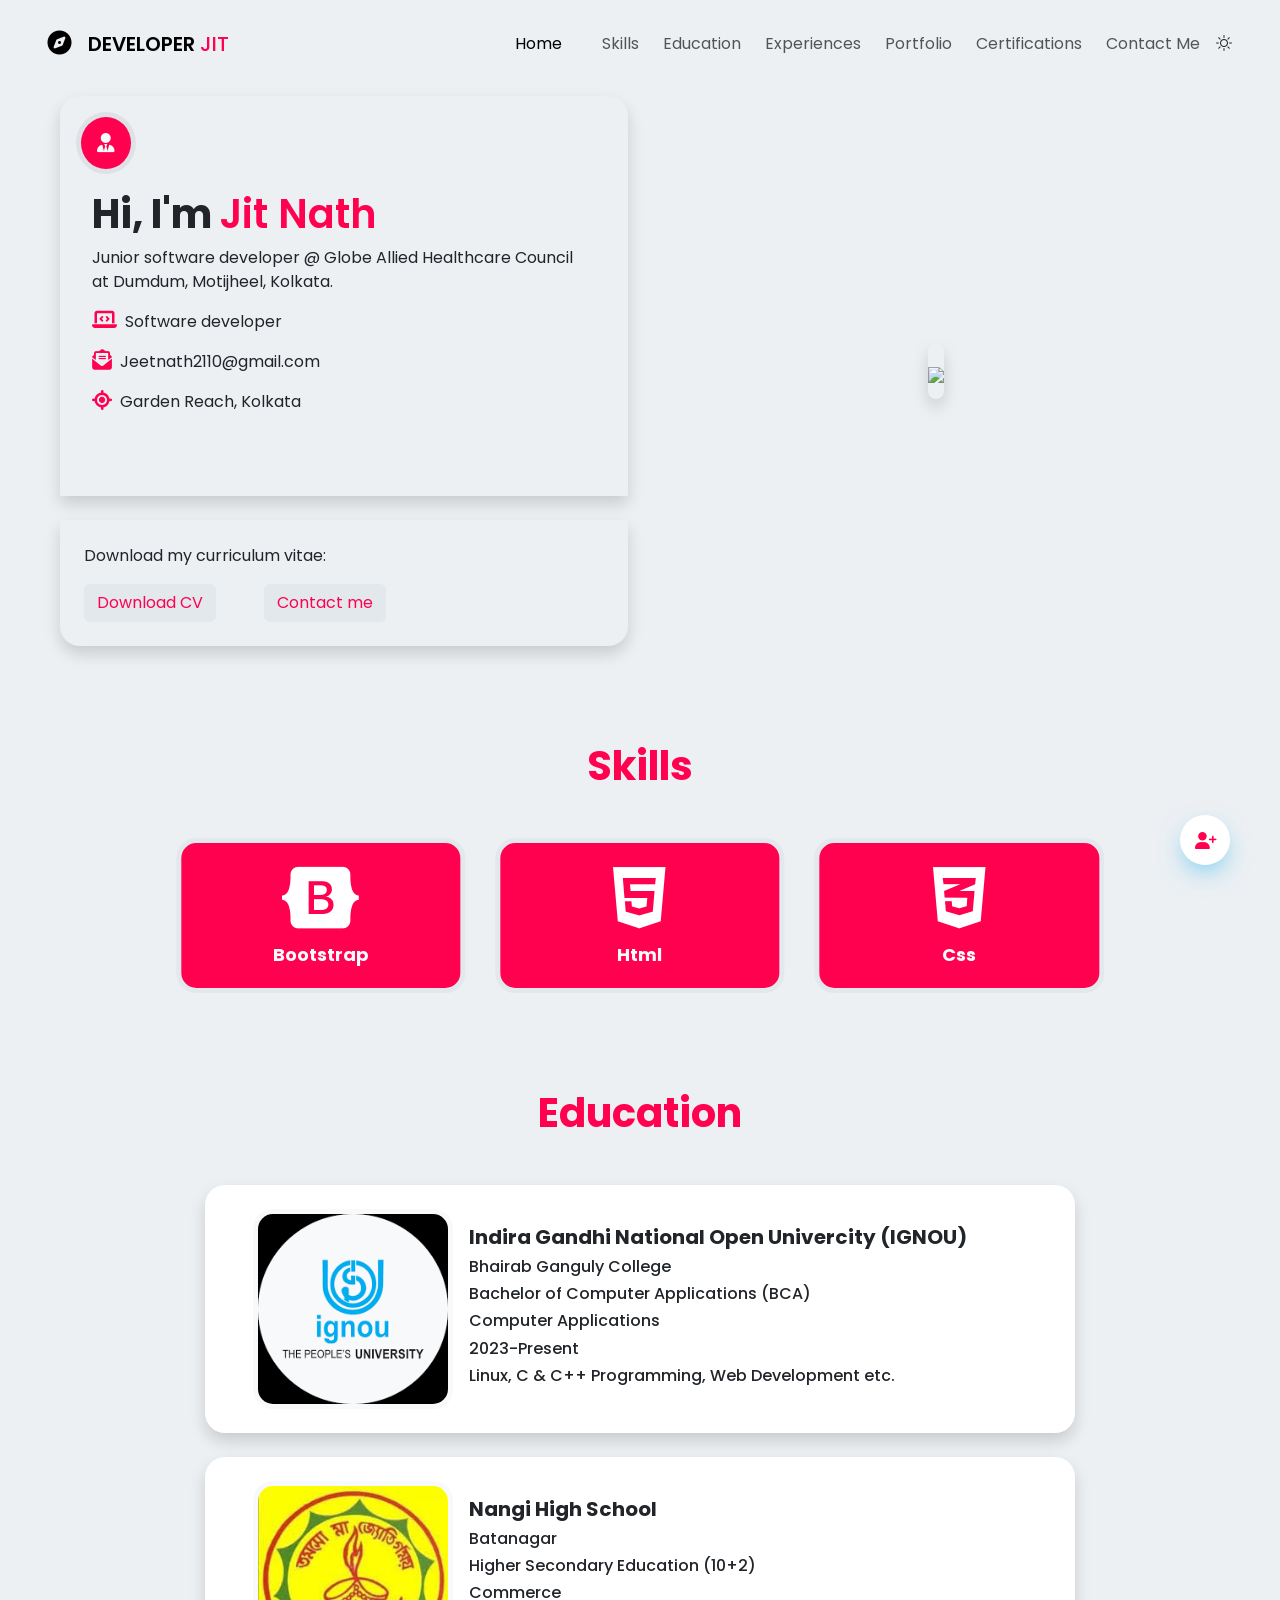
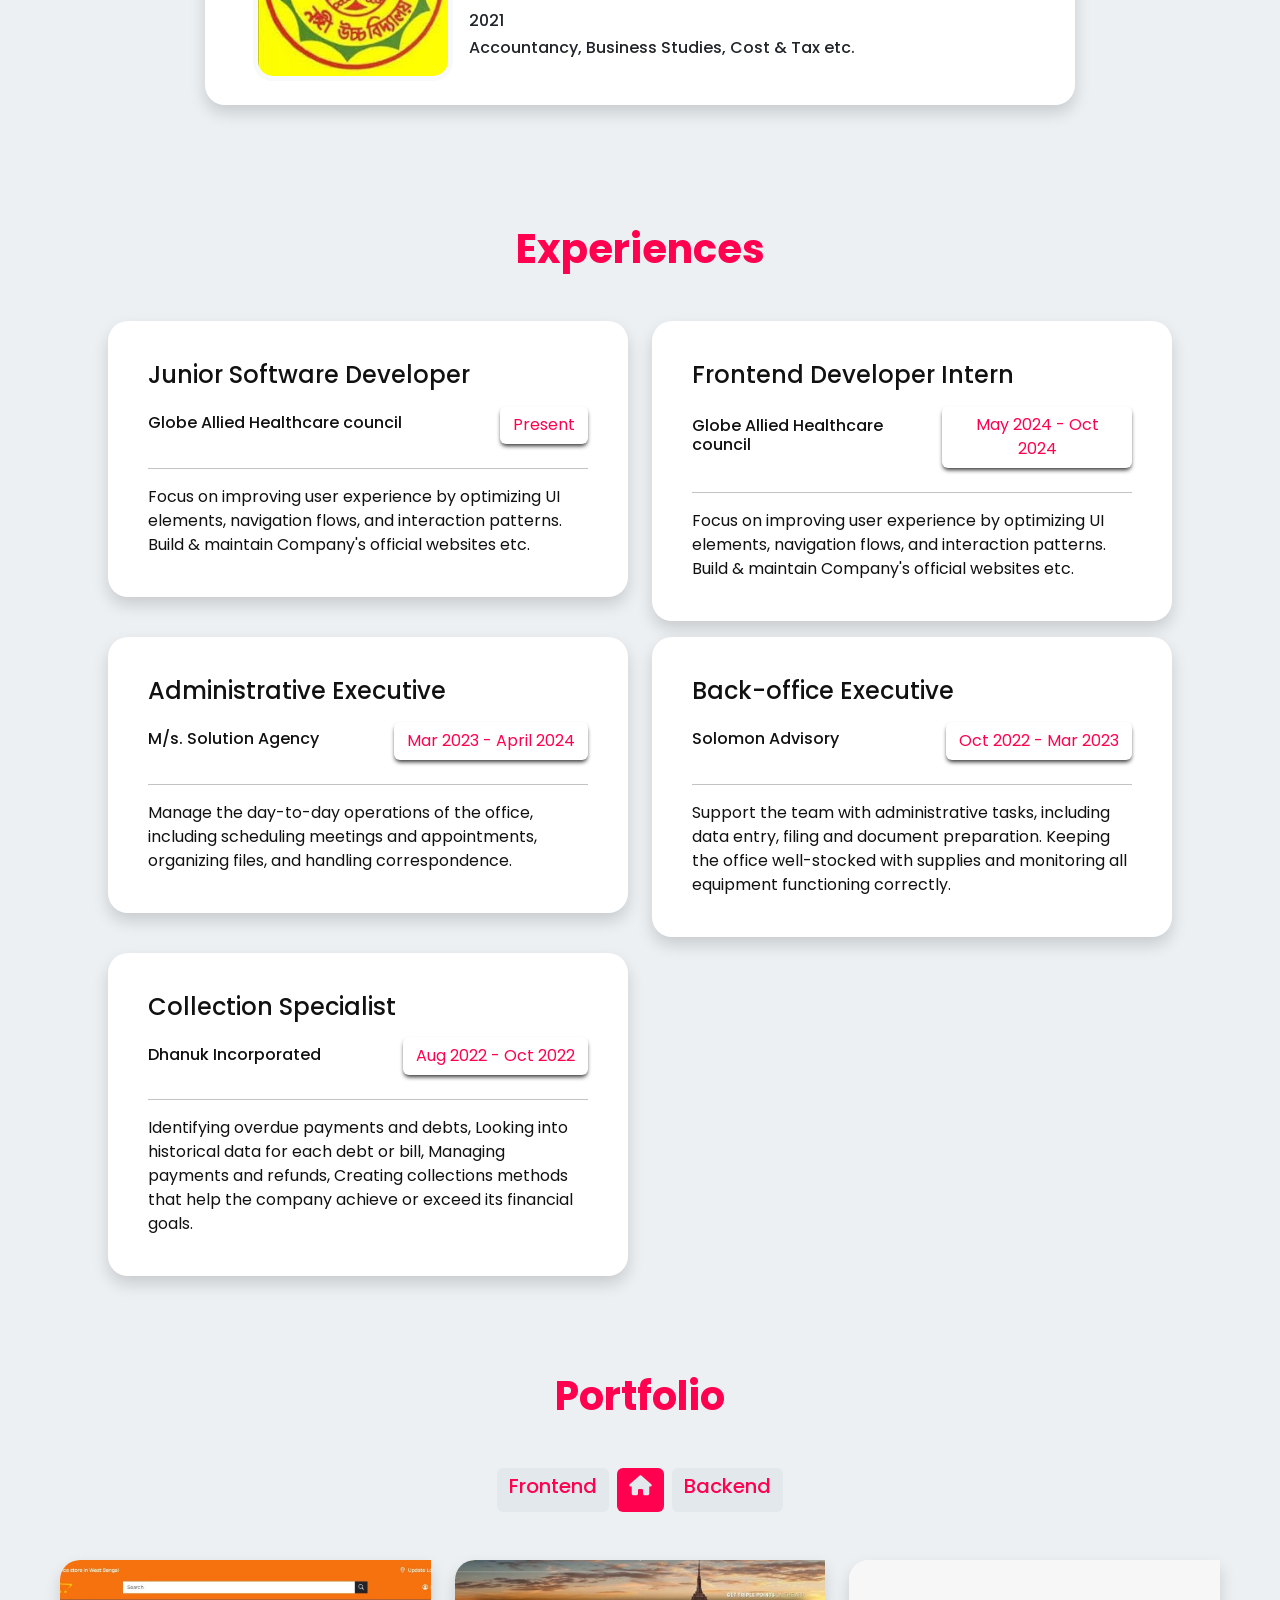
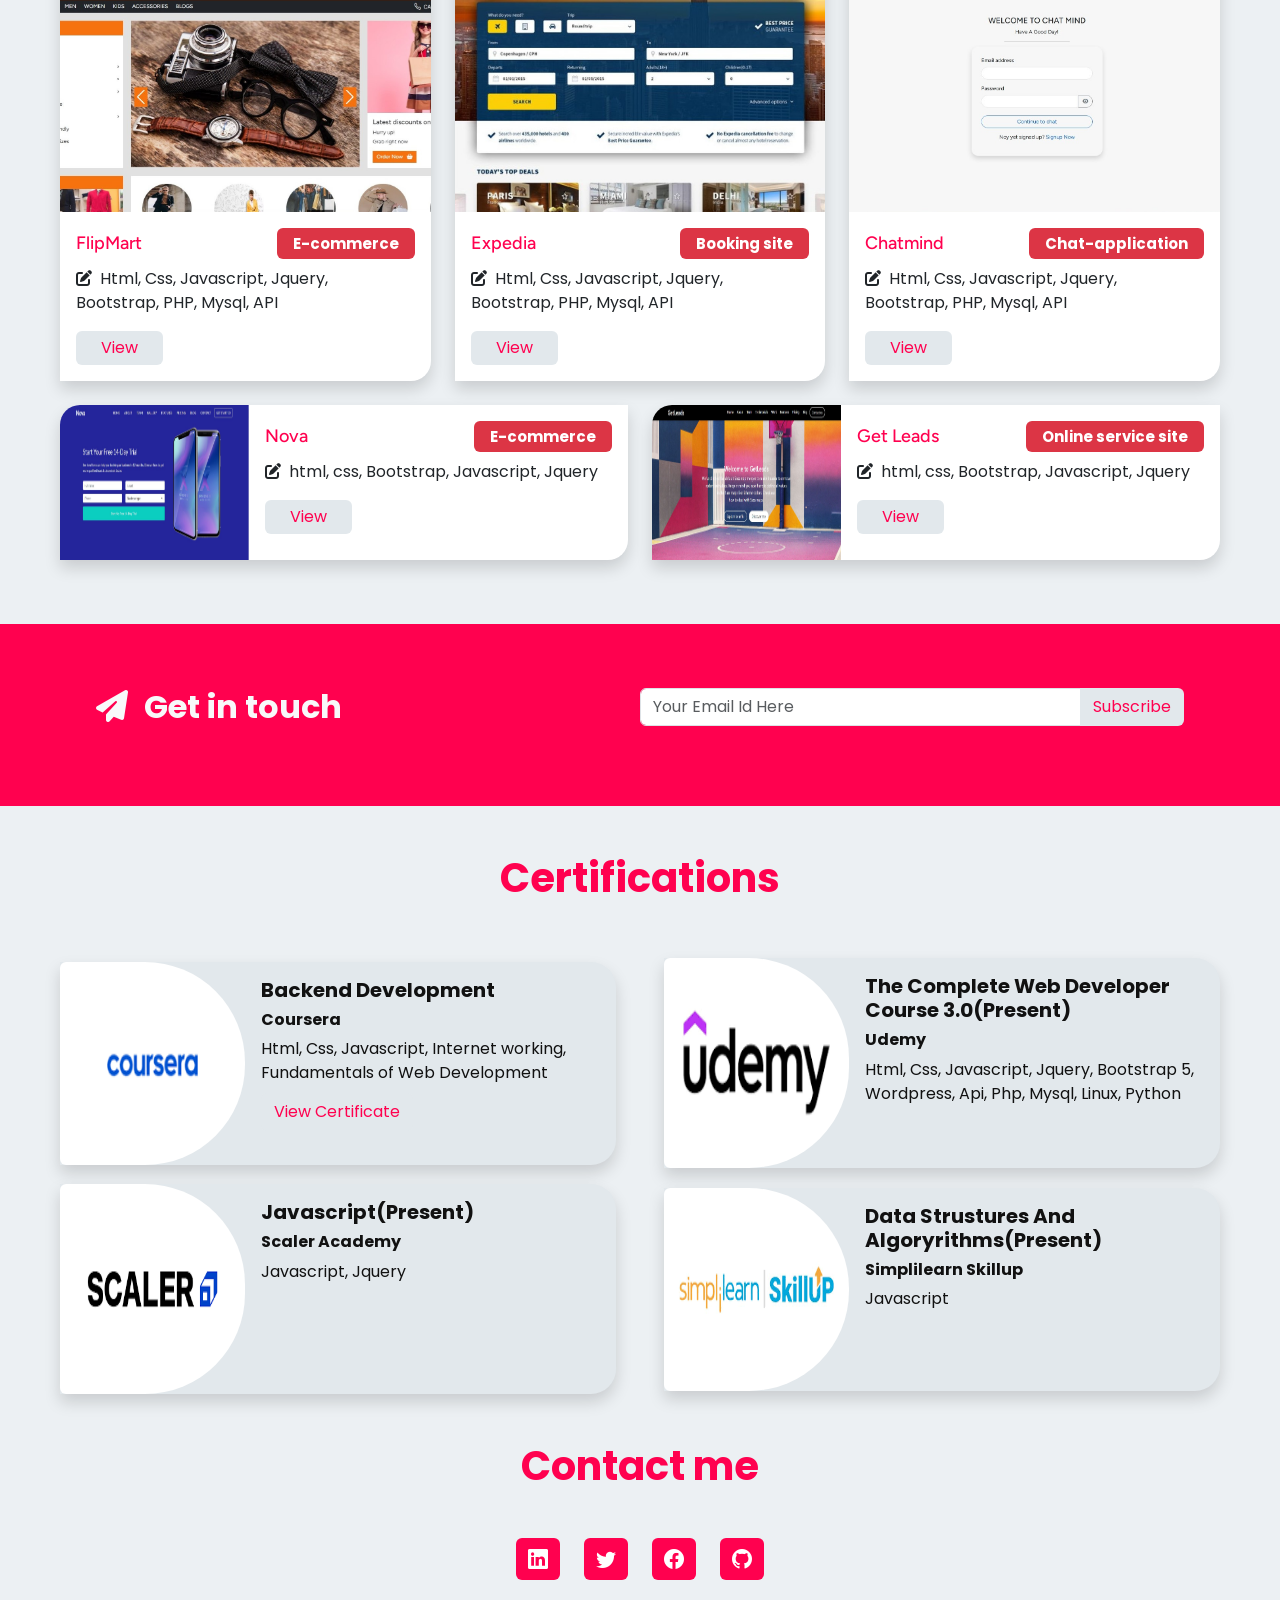
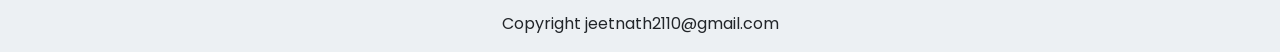
==== commit 69acdbe8: "All updated" ====
--- a/index.html
+++ b/index.html
@@ -24,7 +24,8 @@
 	<!-- google font link 2 -->
 	<link rel="preconnect" href="https://fonts.googleapis.com">
 	<link rel="preconnect" href="https://fonts.gstatic.com" crossorigin>
-	<link href="https://fonts.googleapis.com/css2?family=Figtree:ital,wght@0,300..900;1,300..900&display=swap" rel="stylesheet">
+	<link href="https://fonts.googleapis.com/css2?family=Figtree:ital,wght@0,300..900;1,300..900&display=swap"
+		rel="stylesheet">
 	<!-- codepen css link -->
 	<link href="https://fonts.googleapis.com/icon?family=Material+Icons" rel="stylesheet">
 	<!-- swiper css link -->
@@ -336,7 +337,8 @@
 								</div>
 								<p class="card-text"><i class="fa-solid fa-pen-to-square me-2"></i>Html, Css,
 									Javascript, Jquery, Bootstrap, PHP, Mysql, API</p>
-								<a href="flipmart-project-view.html" class="btn button px-4 py-1">View</a>
+								<a href="https://jeet-web2026.github.io/Flipmart/" target="_blank"
+									class="btn button px-4 py-1">View</a>
 							</div>
 						</div>
 					</div>
@@ -350,7 +352,8 @@
 								</div>
 								<p class="card-text"><i class="fa-solid fa-pen-to-square me-2"></i>Html, Css,
 									Javascript, Jquery, Bootstrap, PHP, Mysql, API</p>
-								<a href="expedia-project-view.html" class="btn button px-4 py-1">View</a>
+								<a href="https://github.com/Jeet-web2026/hotel-booking-site" target="_blank"
+									class="btn button px-4 py-1">View</a>
 							</div>
 						</div>
 					</div>
@@ -364,7 +367,8 @@
 								</div>
 								<p class="card-text"><i class="fa-solid fa-pen-to-square me-2"></i>Html, Css,
 									Javascript, Jquery, Bootstrap, PHP, Mysql, API</p>
-								<a href="chat-application-view.html" class="btn button px-4 py-1">View</a>
+								<a href="https://github.com/Jeet-web2026/chat-application" target="_blank"
+									class="btn button px-4 py-1">View</a>
 							</div>
 						</div>
 					</div>
@@ -385,7 +389,8 @@
 										</div>
 										<p class="card-text"><i class="fa-solid fa-pen-to-square me-2"></i>html, css,
 											Bootstrap, Javascript, Jquery</p>
-										<a href="nova-project-view.html" class="btn button px-4 py-1">View</a>
+										<a href="https://jeet-web2026.github.io/Nova/" target="_blank"
+											class="btn button px-4 py-1">View</a>
 									</div>
 								</div>
 							</div>
@@ -406,7 +411,8 @@
 										</div>
 										<p class="card-text"><i class="fa-solid fa-pen-to-square me-2"></i>html, css,
 											Bootstrap, Javascript, Jquery</p>
-										<a href="get-leads-project-view.html" class="btn button px-4 py-1">View</a>
+										<a href="https://jeet-web2026.github.io/Get-leads/" target="_blank"
+											class="btn button px-4 py-1">View</a>
 									</div>
 								</div>
 							</div>
@@ -426,7 +432,8 @@
 								</div>
 								<p class="card-text"><i class="fa-solid fa-pen-to-square me-2"></i>Html, Css,
 									Javascript, Jquery, Bootstrap, PHP, Mysql, API</p>
-								<a href="flipmart-project-view.html" class="btn button px-4 py-1">View</a>
+								<a href="https://github.com/Jeet-web2026/Flipmart-dynamic" target="_blank"
+									class="btn button px-4 py-1">View</a>
 							</div>
 						</div>
 					</div>
@@ -440,7 +447,8 @@
 								</div>
 								<p class="card-text"><i class="fa-solid fa-pen-to-square me-2"></i>Html, Css,
 									Javascript, Jquery, Bootstrap, PHP, Mysql, API</p>
-								<a href="expedia-project-view.html" class="btn button px-4 py-1">View</a>
+								<a href="https://github.com/Jeet-web2026/hotel-booking-site" target="_blank"
+									class="btn button px-4 py-1">View</a>
 							</div>
 						</div>
 					</div>
@@ -454,7 +462,8 @@
 								</div>
 								<p class="card-text"><i class="fa-solid fa-pen-to-square me-2"></i>Html, Css,
 									Javascript, Jquery, Bootstrap, PHP, Mysql, API</p>
-								<a href="chat-application-view.html" class="btn button px-4 py-1">View</a>
+								<a href="https://github.com/Jeet-web2026/chat-application" target="_blank"
+									class="btn button px-4 py-1">View</a>
 							</div>
 						</div>
 					</div>
@@ -469,7 +478,8 @@
 								</div>
 								<p class="card-text"><i class="fa-solid fa-pen-to-square me-2"></i>Html, Css,
 									Javascript, Jquery, Bootstrap, PHP, Mysql, API</p>
-								<a href="dynamic-portfolio-view.html" class="btn button px-4 py-1">View</a>
+								<a href="https://github.com/Jeet-web2026/dynamic-portfolio" target="_blank"
+									class="btn button px-4 py-1">View</a>
 							</div>
 						</div>
 					</div>
@@ -489,7 +499,8 @@
 								<p class="card-text text-capitalize"><i class="fa-solid fa-pen-to-square me-2"></i>html,
 									css,
 									Bootstrap, Javascript, Jquery</p>
-								<a href="nova-project-view.html" class="btn button px-4 py-1">View</a>
+								<a href="https://jeet-web2026.github.io/Nova/" target="_blank"
+									class="btn button px-4 py-1">View</a>
 							</div>
 						</div>
 					</div>
@@ -505,7 +516,8 @@
 								<p class="card-text text-capitalize"><i class="fa-solid fa-pen-to-square me-2"></i>html,
 									css,
 									Bootstrap, Javascript, Jquery</p>
-								<a href="get-leads-project-view.html" class="btn button px-4 py-1">View</a>
+								<a href="https://jeet-web2026.github.io/Get-leads/" target="_blank"
+									class="btn button px-4 py-1">View</a>
 							</div>
 						</div>
 					</div>
@@ -521,7 +533,8 @@
 								<p class="card-text text-capitalize"><i class="fa-solid fa-pen-to-square me-2"></i>html,
 									css,
 									Bootstrap, Javascript, Jquery</p>
-								<a href="smart-project-view.html" class="btn button px-4 py-1">View</a>
+								<a href="https://jeet-web2026.github.io/smart/" target="_blank"
+									class="btn button px-4 py-1">View</a>
 							</div>
 						</div>
 					</div>
@@ -537,7 +550,8 @@
 								<p class="card-text text-capitalize"><i class="fa-solid fa-pen-to-square me-2"></i>html,
 									css,
 									Bootstrap, Javascript, Jquery</p>
-								<a href="flipmart-project-view.html" class="btn button px-4 py-1">View</a>
+								<a href="https://jeet-web2026.github.io/Flipmart/" target="_blank"
+									class="btn button px-4 py-1">View</a>
 							</div>
 						</div>
 					</div>
@@ -553,7 +567,8 @@
 								<p class="card-text text-capitalize"><i class="fa-solid fa-pen-to-square me-2"></i>html,
 									css,
 									Bootstrap, Javascript, Jquery</p>
-								<a href="grocery-project-view.html" class="btn button px-4 py-1">View</a>
+								<a href="https://jeet-web2026.github.io/Grocery/" target="_blank"
+									class="btn button px-4 py-1">View</a>
 							</div>
 						</div>
 					</div>
@@ -569,7 +584,8 @@
 								<p class="card-text text-capitalize"><i class="fa-solid fa-pen-to-square me-2"></i>html,
 									css,
 									Bootstrap, Javascript, Jquery</p>
-								<a href="globe-project-view.html" class="btn button px-4 py-1">View</a>
+								<a href="https://globechealth.ac.in/" target="_blank"
+									class="btn button px-4 py-1">View</a>
 							</div>
 						</div>
 					</div>
@@ -585,7 +601,8 @@
 								<p class="card-text text-capitalize"><i class="fa-solid fa-pen-to-square me-2"></i>html,
 									css,
 									Bootstrap, Javascript, Jquery</p>
-								<a href="universal-project-view.html" class="btn button px-4 py-1">View</a>
+								<a href="https://univskilleducation.org/" target="_blank"
+									class="btn button px-4 py-1">View</a>
 							</div>
 						</div>
 					</div>
@@ -602,7 +619,8 @@
 								<p class="card-text text-capitalize"><i class="fa-solid fa-pen-to-square me-2"></i>html,
 									css,
 									Bootstrap, Javascript, Jquery</p>
-								<a href="matribhumi-project-view.html" class="btn button px-4 py-1">View</a>
+								<a href="https://matribhumidevelopment.org/" target="_blank"
+									class="btn button px-4 py-1">View</a>
 							</div>
 						</div>
 					</div>
@@ -619,7 +637,8 @@
 								<p class="card-text text-capitalize"><i class="fa-solid fa-pen-to-square me-2"></i>html,
 									css,
 									Bootstrap, Javascript, Jquery</p>
-								<a href="vivekananda-project-view.html" class="btn button px-4 py-1">View</a>
+								<a href="https://vcskilldevelopment.in/" target="_blank"
+									class="btn button px-4 py-1">View</a>
 							</div>
 						</div>
 					</div>
@@ -636,7 +655,8 @@
 								<p class="card-text text-capitalize"><i class="fa-solid fa-pen-to-square me-2"></i>html,
 									css,
 									Bootstrap, Javascript, Jquery</p>
-								<a href="globeholistic-project-view.html" class="btn button px-4 py-1">View</a>
+								<a href="https://globemedicinalcouncil.org/" target="_blank"
+									class="btn button px-4 py-1">View</a>
 							</div>
 						</div>
 					</div>
@@ -652,7 +672,8 @@
 								<p class="card-text text-capitalize"><i
 										class="fa-solid fa-pen-to-square me-2"></i>React, Material UI, Javascript,
 									Jquery, API</p>
-								<a href="brainediskills-project-view.html" class="btn button px-4 py-1">View</a>
+								<a href="https://braineduskills.in/" target="_blank"
+									class="btn button px-4 py-1">View</a>
 							</div>
 						</div>
 					</div>
@@ -669,7 +690,8 @@
 								<p class="card-text text-capitalize"><i
 										class="fa-solid fa-pen-to-square me-2"></i>React, React bootstrap, Javascript,
 									API</p>
-								<a href="vcskilldevelopment-project-view.html" class="btn button px-4 py-1">View</a>
+								<a href="https://vcskilldevelopment.in/" target="_blank"
+									class="btn button px-4 py-1">View</a>
 							</div>
 						</div>
 					</div>
@@ -777,35 +799,19 @@
 	<!-- contact start -->
 	<section id="contact" class="p-lg-5 p-3">
 		<div class="container-fluid px-lg-5 mb-5 mb-lg-0">
-			<h2 class="text-center fw-bold fs-1 mb-5" style="color: #ff014f;">Contact me</h2>
-			<div class="d-flex justify-content-center">
-				<form class="w p-lg-5 p-3"
-					style="border-radius: 25px 0px 25px 0px; background-color: #fff; border: 2px solid #ff014f;">
-					<div class="mb-3">
-						<label for="exampleInputEmail12" class="form-label">Name</label>
-						<input type="text" class="form-control" id="exampleInputEmail12" aria-describedby="emailHelp">
-					</div>
-					<div class="mb-3">
-						<label for="exampleInputEmail1" class="form-label">Contact number</label>
-						<input type="number" class="form-control" id="exampleInputEmail1" aria-describedby="emailHelp">
-					</div>
-					<div class="form-floating mb-3">
-						<select class="form-select pt-1" id="floatingSelect" aria-label="Floating label select example">
-							<option selected>Contact me for</option>
-							<option value="1">Advice</option>
-							<option value="2">Hire</option>
-							<option value="3">Others</option>
-						</select>
-					</div>
-					<div class="form-floating mb-5">
-						<textarea class="form-control" placeholder="Leave a comment here" id="floatingTextarea2"
-							style="height: 100px"></textarea>
-					</div>
-					<div class="d-flex justify-content-center">
-						<button type="submit" class="btn button">Send</button>
-					</div>
-				</form>
-			</div>
+			<h2 class="text-center fw-bold fs-1 mb-lg-5 mb-3" style="color: #ff014f;">Contact me</h2>
+			<ul class="d-flex justify-content-center align-items-center mb-4 ps-0">
+				<li class="mb-2 mb-lg-0 text-center me-lg-0 me-2"><a href="https://www.linkedin.com/in/itz-jit-nath" target="_blank"
+						class="me-lg-4 btn shadow-none border-0 fs-5"><i class="bi bi-linkedin"></i></a>
+				</li>
+				<li class="mb-2 mb-lg-0 text-center me-lg-0 me-2"><a href="https://x.com/Jitnath2023" target="_blank" class="me-lg-4 btn shadow-none border-0 fs-5"><i
+							class="bi bi-twitter"></i></a></li>
+				<li class="mb-2 mb-lg-0 text-center me-lg-0 me-2"><a href="https://www.facebook.com/people/Jeet-Nath/pfbid0ZFNBzVHoiqArdbhDpiMkrR4AsTUtdxyCTGn2Y4zcLffHoKGdReYFkyD22yCXRKKRl/"
+						target="_blank" class="me-lg-4 btn shadow-none border-0 fs-5"><i
+							class="bi bi-facebook"></i></a></li>
+				<li class="mb-2 mb-lg-0 text-center"><a href="https://github.com/Jeet-web2026" target="_blank" class="btn shadow-none border-0 fs-5"><i
+							class="bi bi-github"></i></a></li>
+			</ul>
 		</div>
 	</section>
 	<!-- contact end -->
@@ -813,15 +819,6 @@
 	<div class="d-flex justify-content-center copyright">
 		<p style="position: absolute; bottom: 0px;">Copyright jeetnath2110@gmail.com</p>
 	</div>
-	<!-- footer start -->
-	<div class="mysticky shadow">
-		<h5 class="me-3 mb-0 text-dark" style="font-weight: 600;">Get in touch :</h5>
-		<i class="fa-brands fa-linkedin-in footer-button me-lg-3 p-2 rounded-circle"></i>
-		<i class="fa-brands fa-facebook-f me-lg-3 footer-button p-2 rounded-circle"></i>
-		<i class="fa-brands fa-twitter me-lg-3 footer-button p-2 rounded-circle"></i>
-		<i class="fa-brands fa-instagram footer-button p-2 rounded-circle"></i>
-	</div>
-	<!-- footer end -->
 	<!-- jquery cdn link -->
 	<script src="https://code.jquery.com/jquery-3.7.1.js"
 		integrity="sha256-eKhayi8LEQwp4NKxN+CfCh+3qOVUtJn3QNZ0TciWLP4=" crossorigin="anonymous"></script>
--- a/style.css
+++ b/style.css
@@ -378,7 +378,7 @@
   transition: 0.3s ease-in-out;
 }
 
-#prt .card-title{
+#prt .card-title {
   font-weight: 500 !important;
   font-family: "Figtree", sans-serif;
   font-optical-sizing: auto;
@@ -386,6 +386,19 @@
   font-size: 18px;
 }
 
+#display .card-img-top {
+  height: 180px;
+}
+
+#contact .align-items-center a {
+  color: #fff;
+  background-color: #ff014f;
+}
+
+#contact .align-items-center li {
+  list-style: none;
+}
+
 
 
 
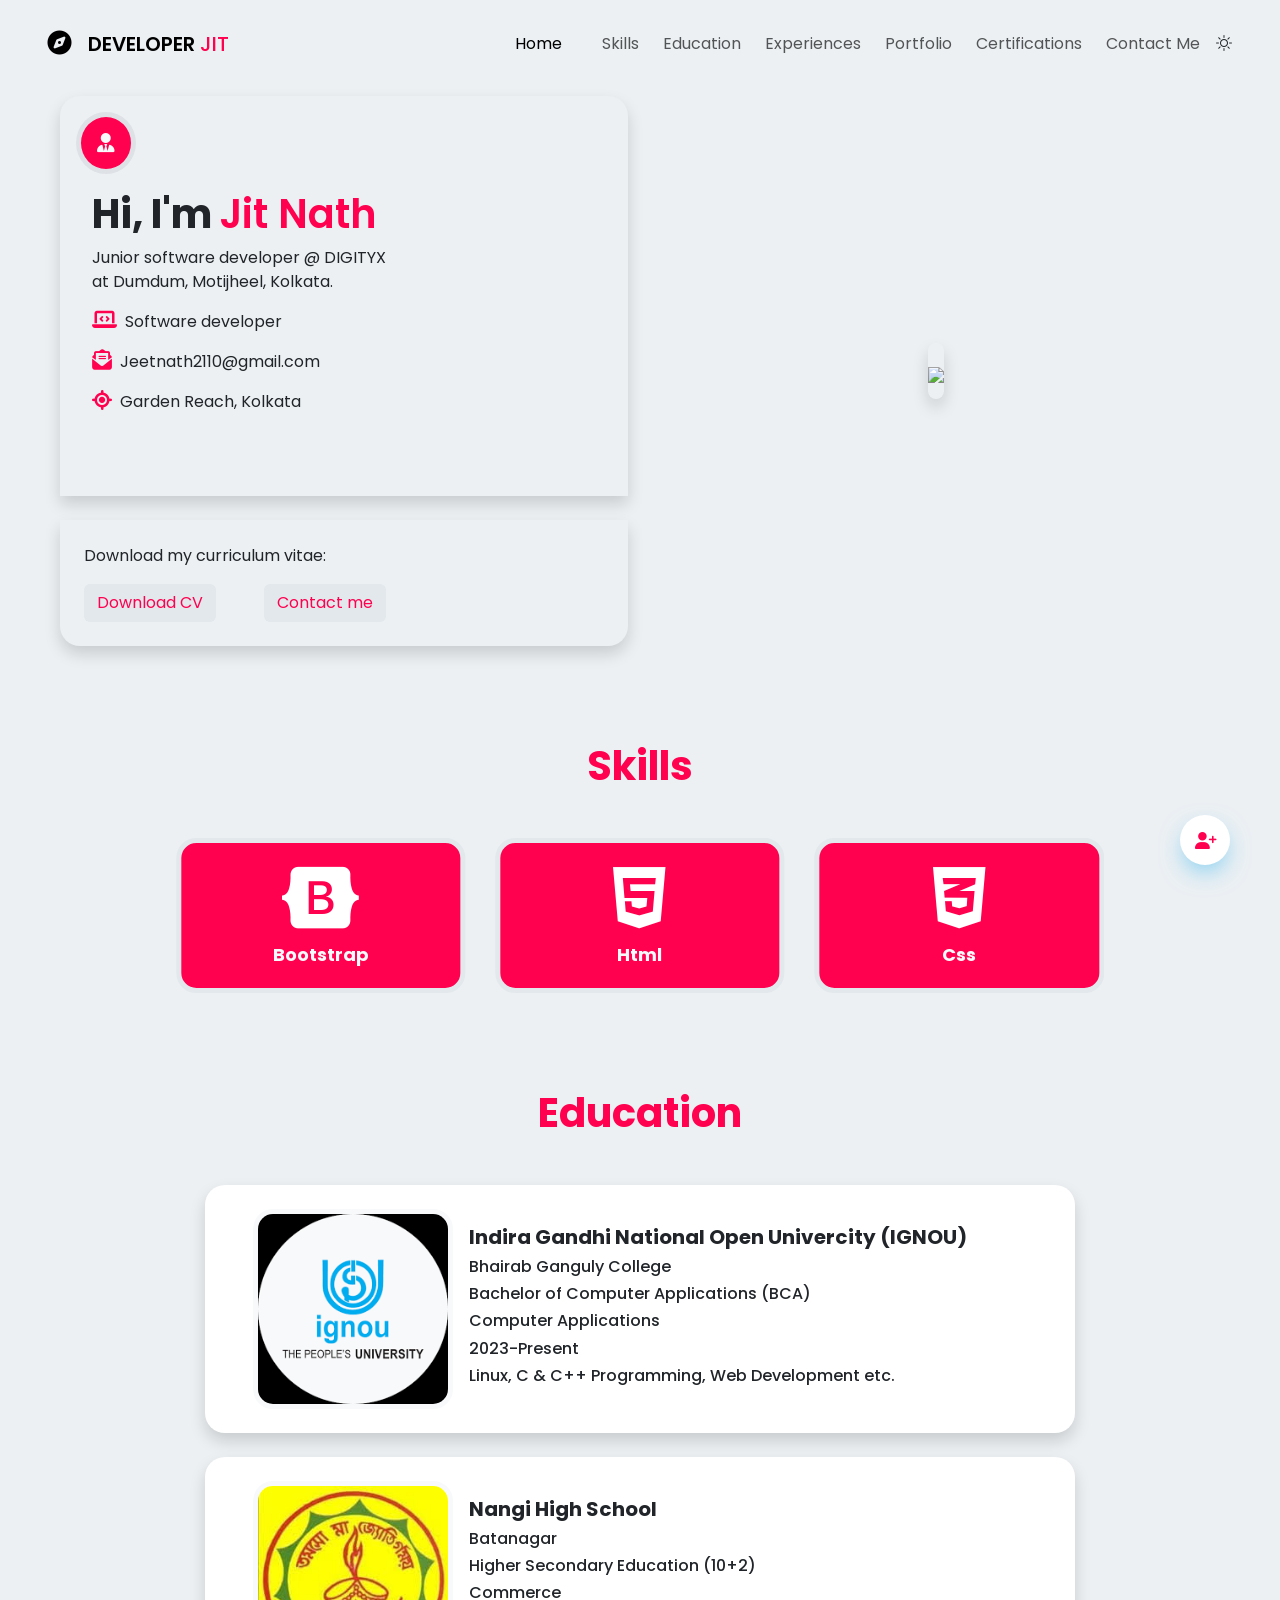
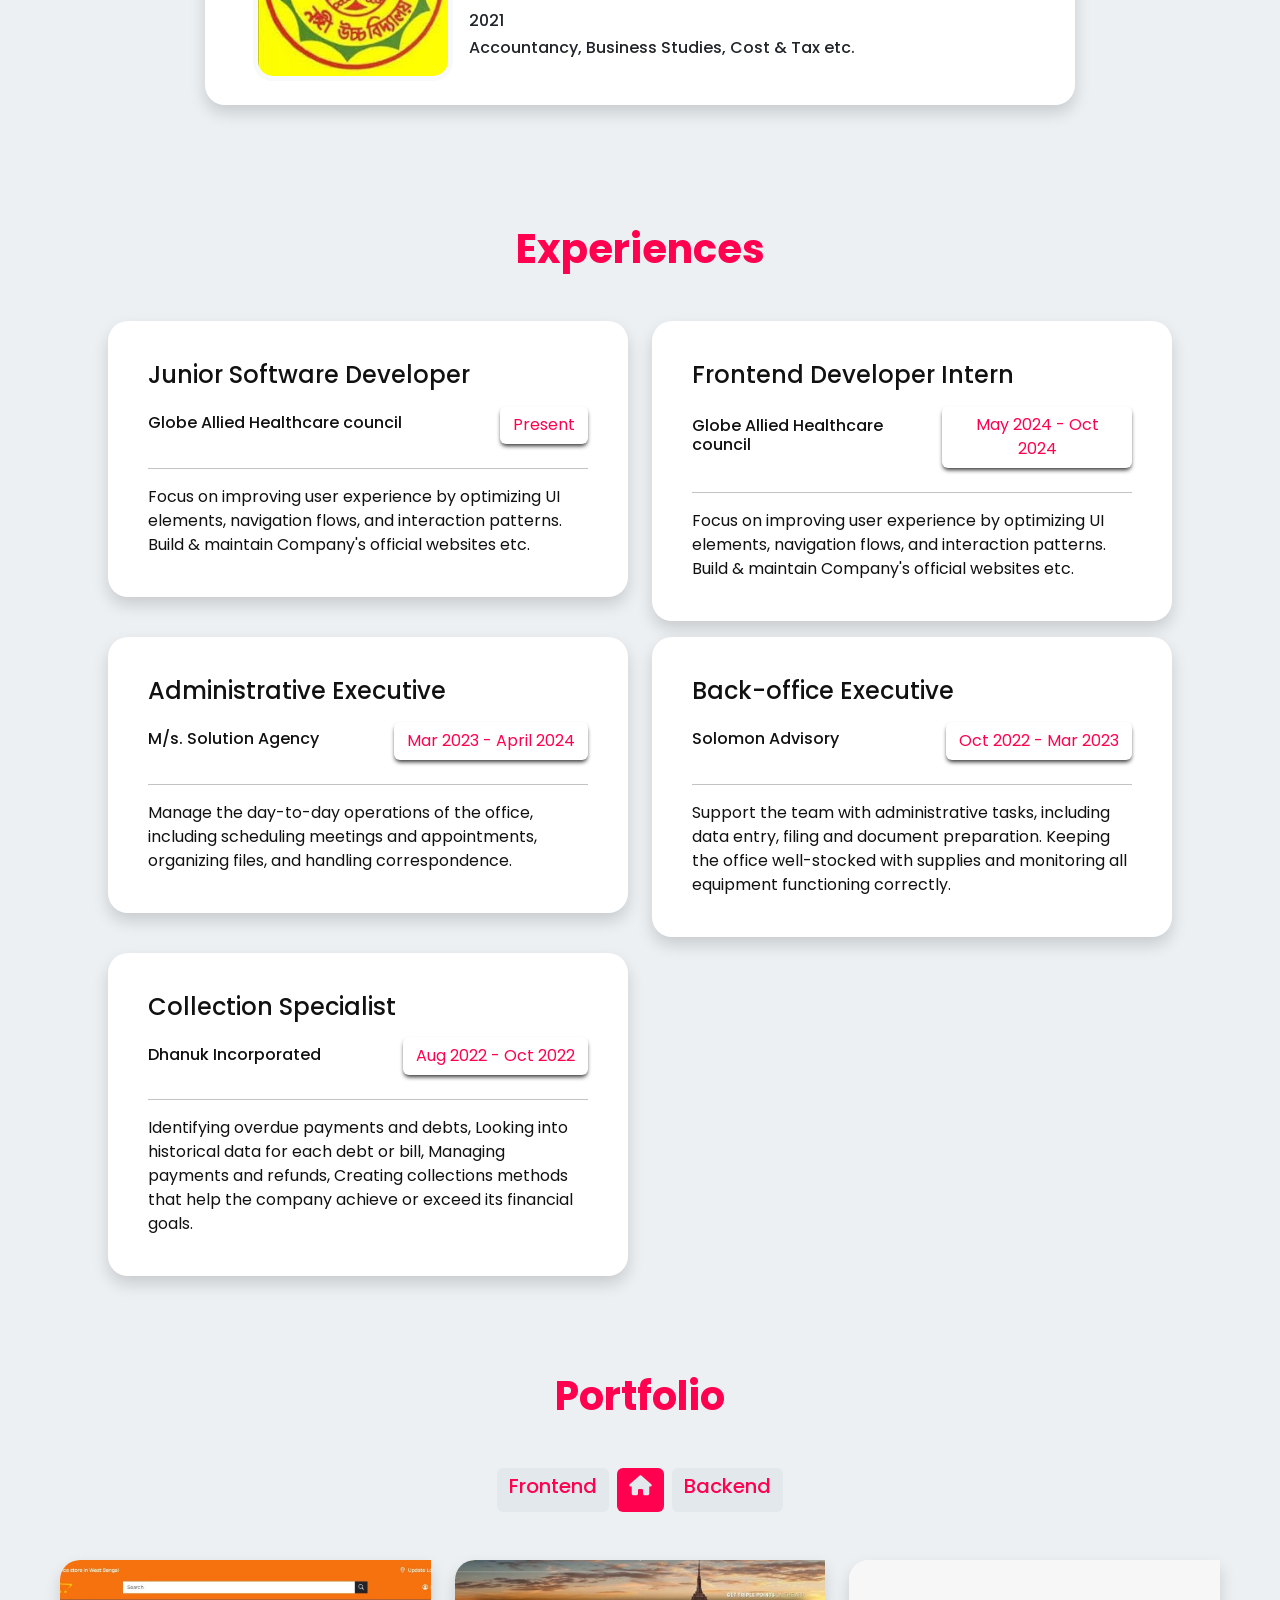
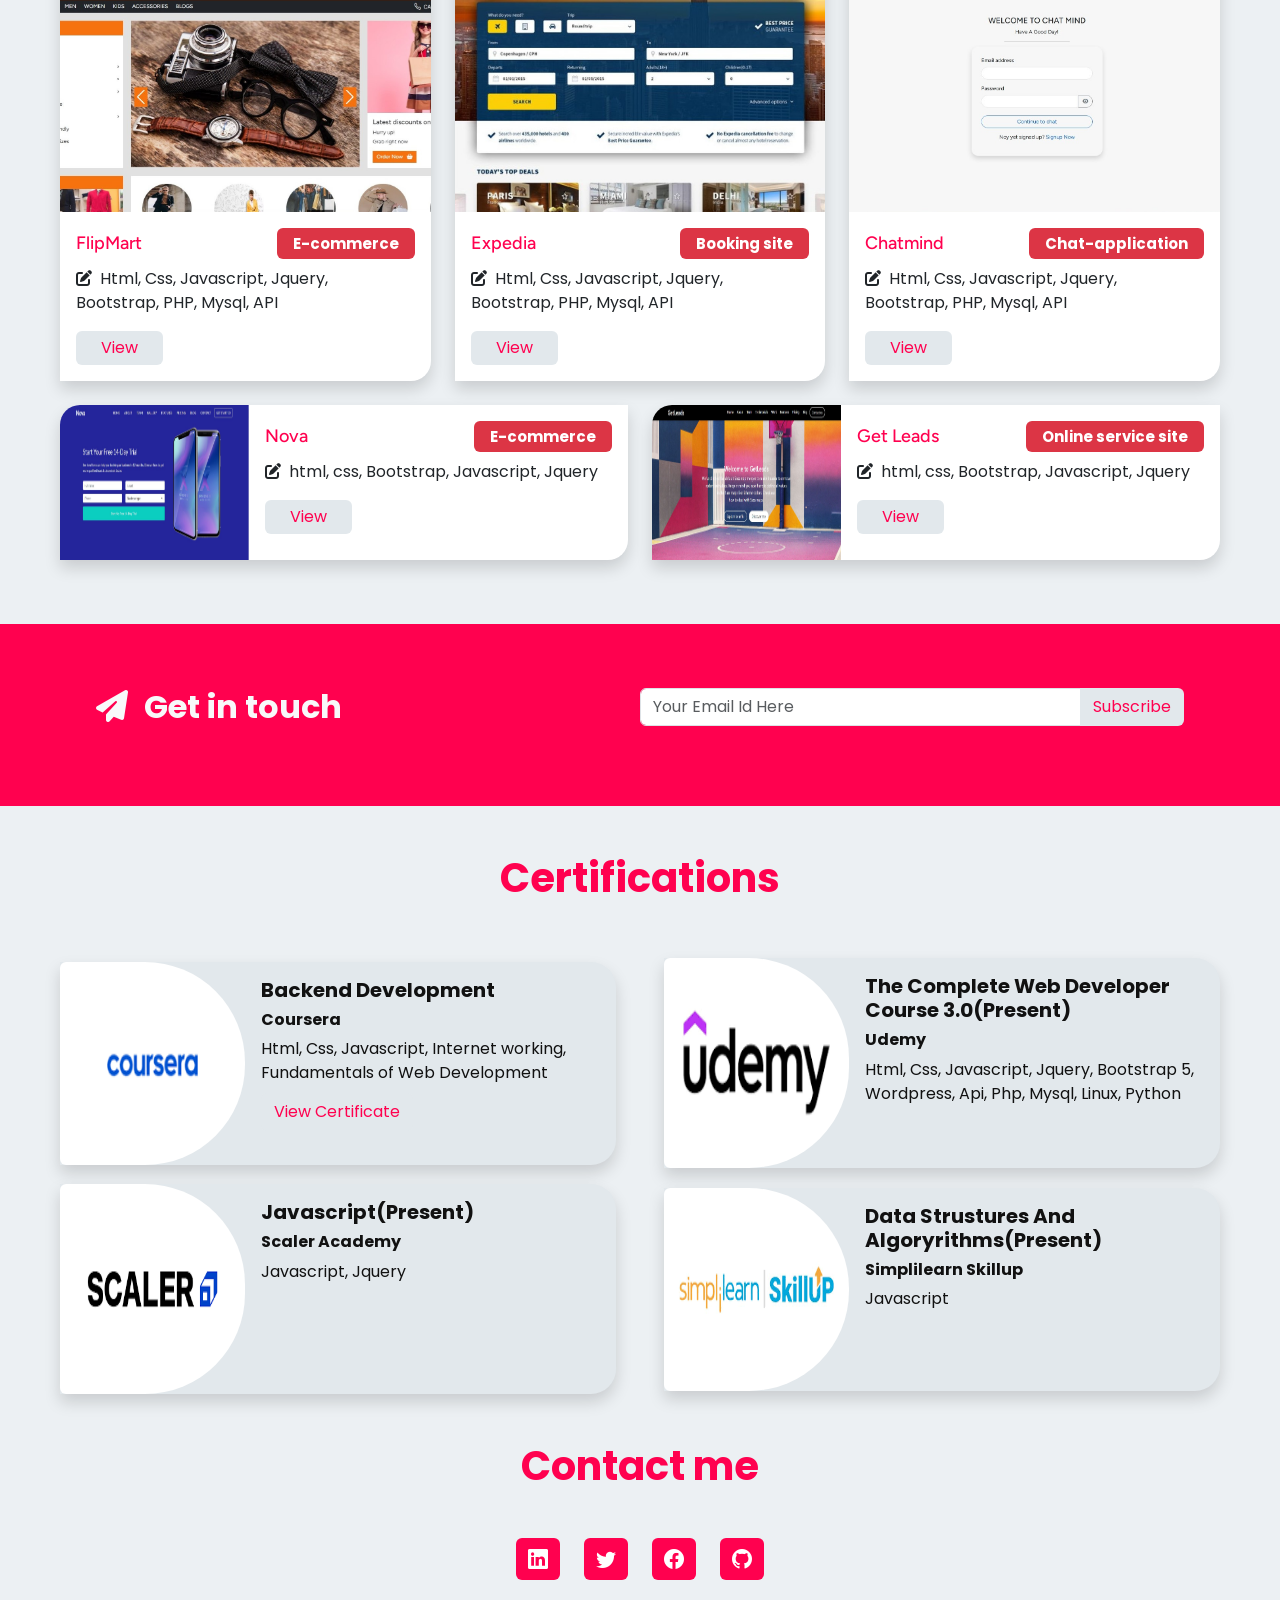
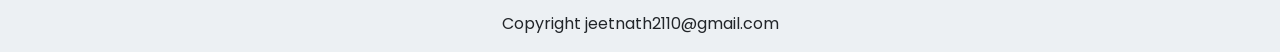
==== commit 19b943cc: "Update index.html" ====
--- a/index.html
+++ b/index.html
@@ -114,7 +114,7 @@
 							<div class="px-lg-3">
 								<h2 class="card-title fw-bold fs-1">Hi, I'm <span
 										style="color: #ff014f; font-weight: 600;">Jit Nath</span></h2>
-								<p class="card-text">Junior software developer @ Globe Allied Healthcare Council<br>
+								<p class="card-text">Junior software developer @ DIGITYX<br>
 									at Dumdum, Motijheel, Kolkata.</p>
 								<p class="card-text align-items-center mb-lg-3"><i
 										class="fa-solid fa-laptop-code me-2 fs-5" style="color: #ff014f;"></i>Software
@@ -832,4 +832,4 @@
 		crossorigin="anonymous"></script>
 </body>
 
-</html>+</html>
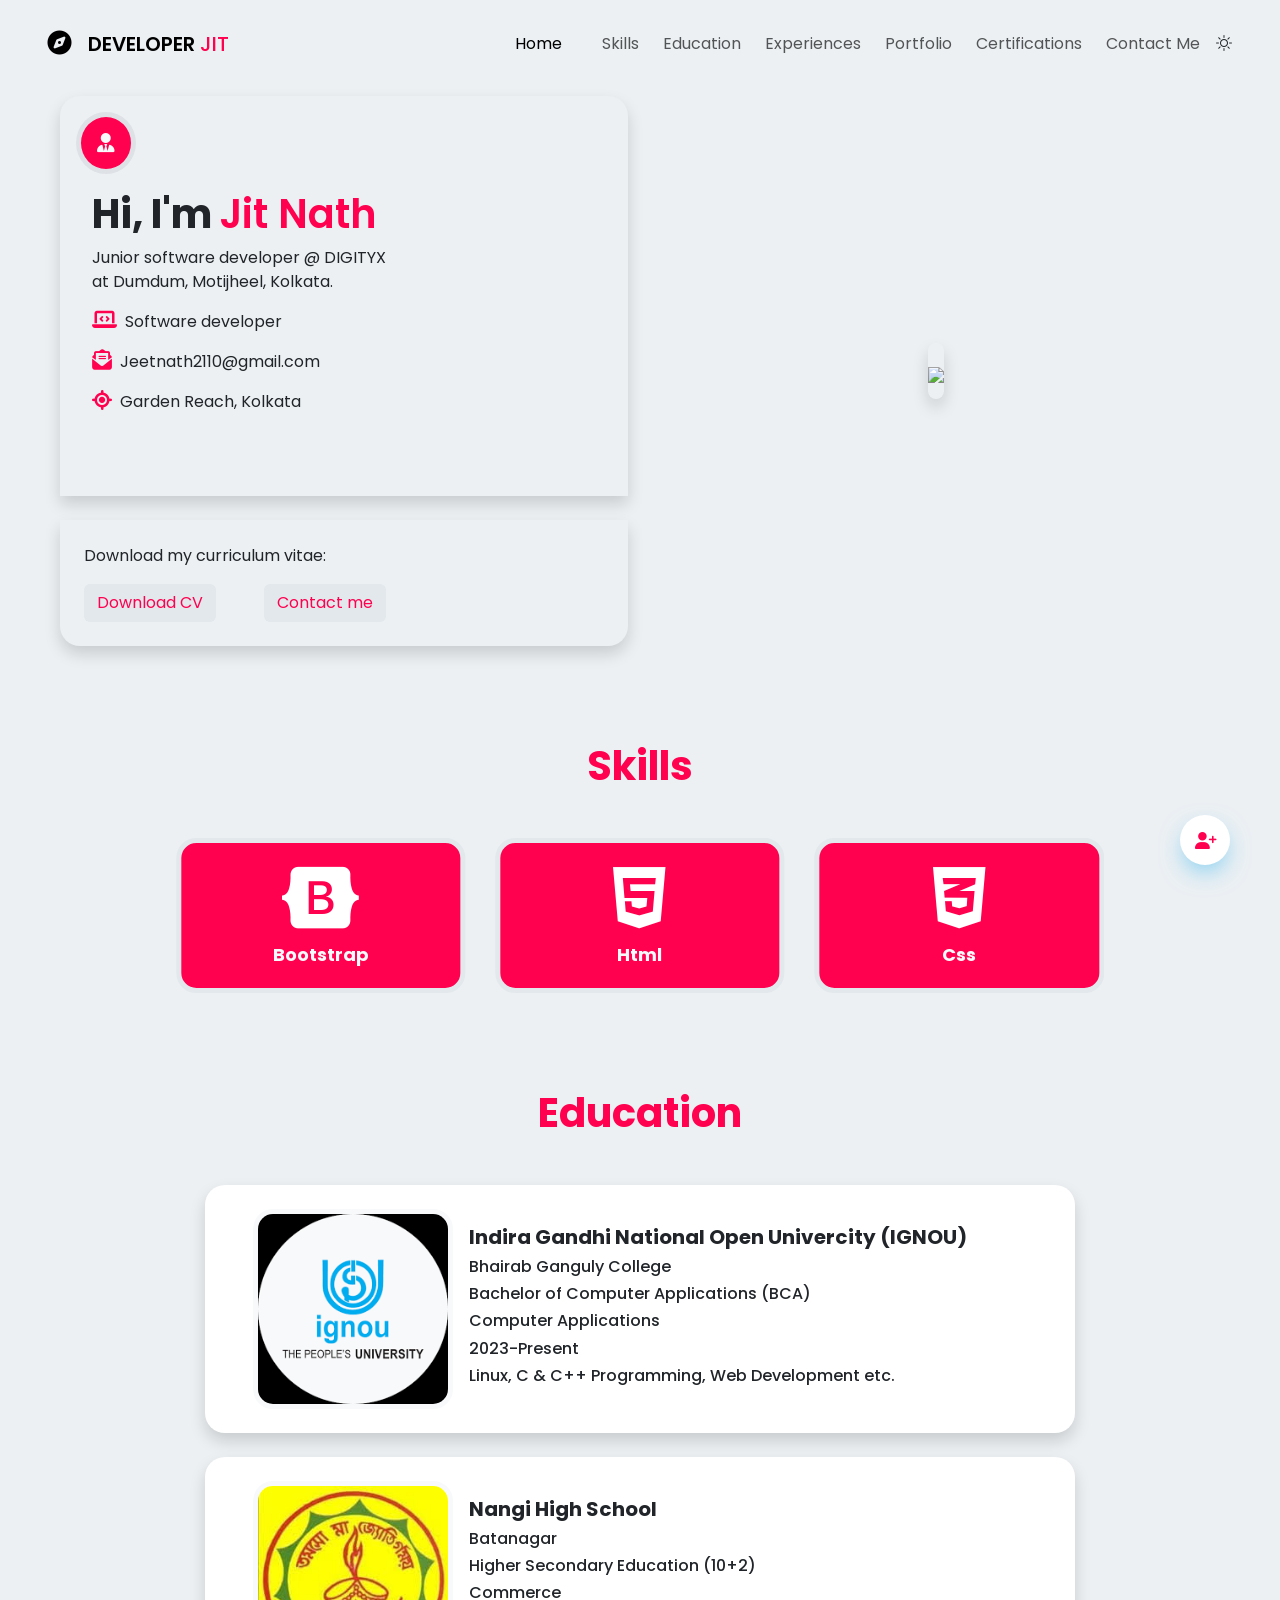
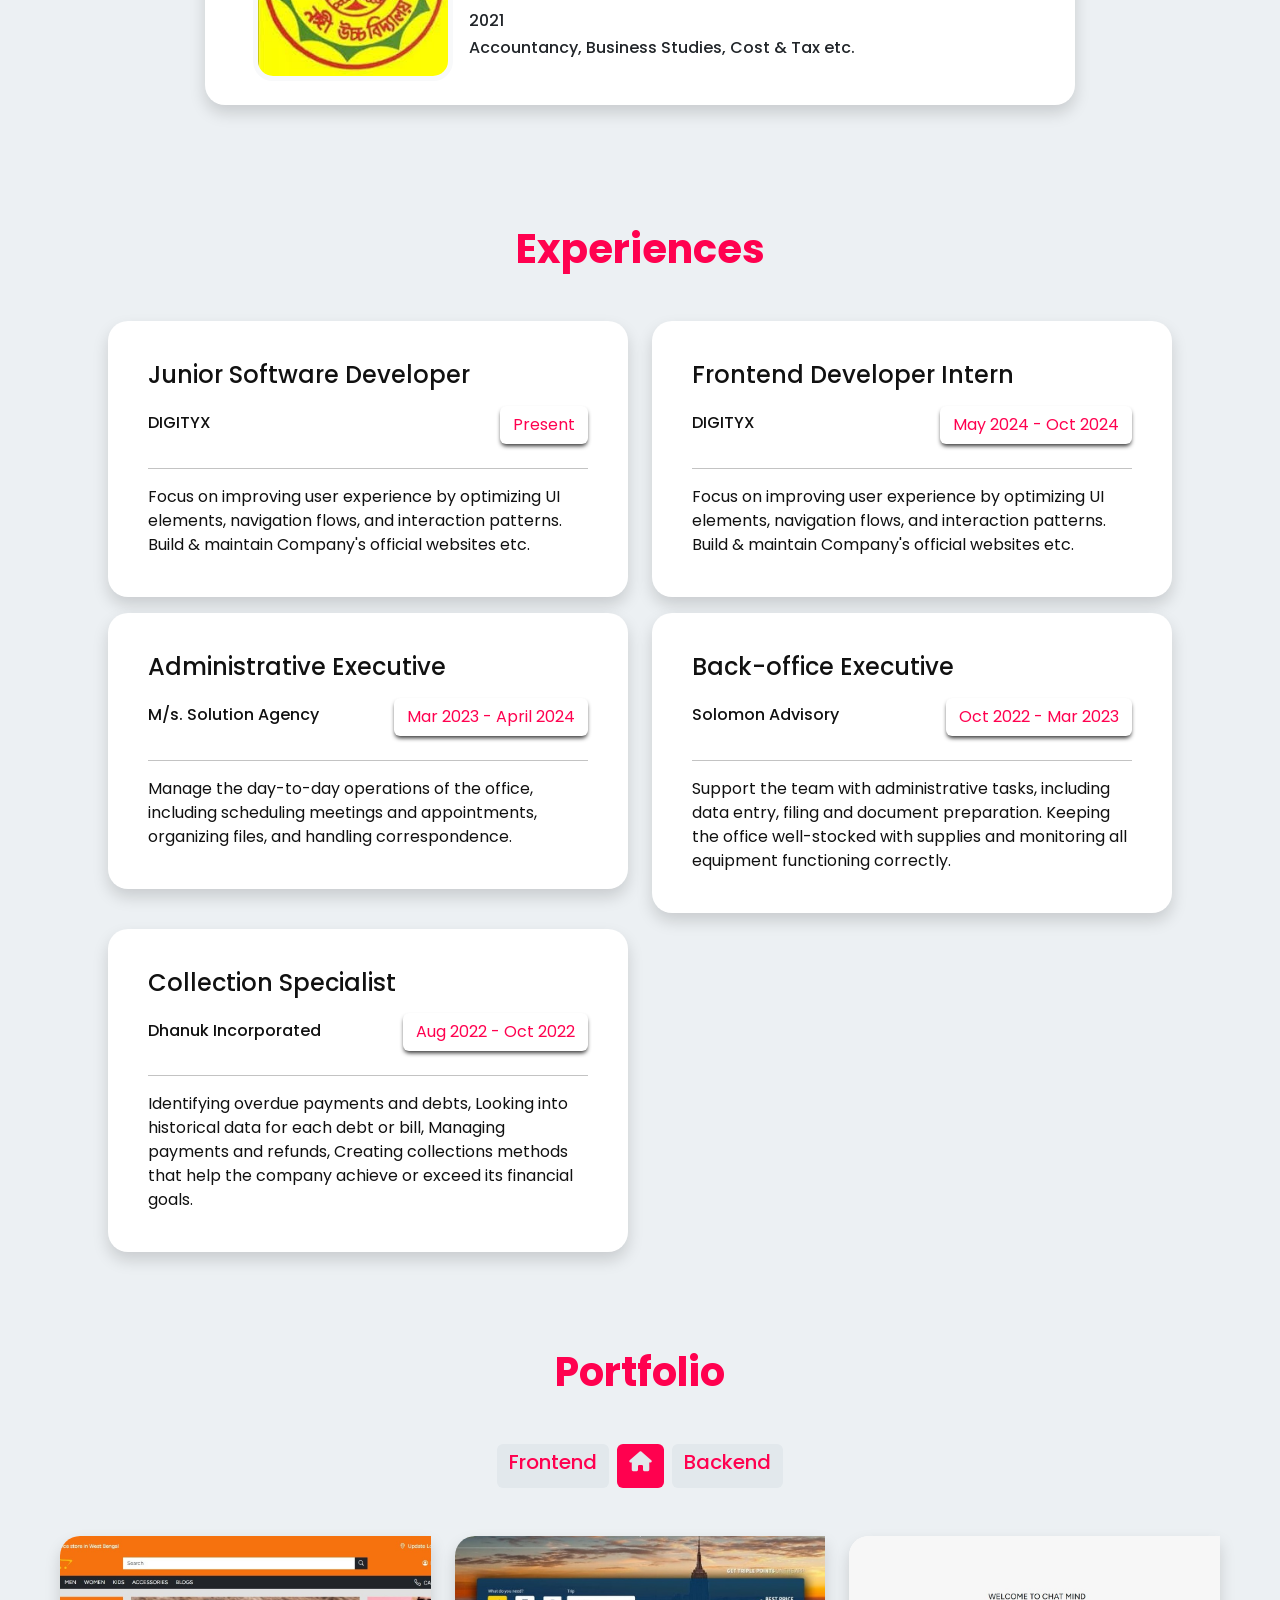
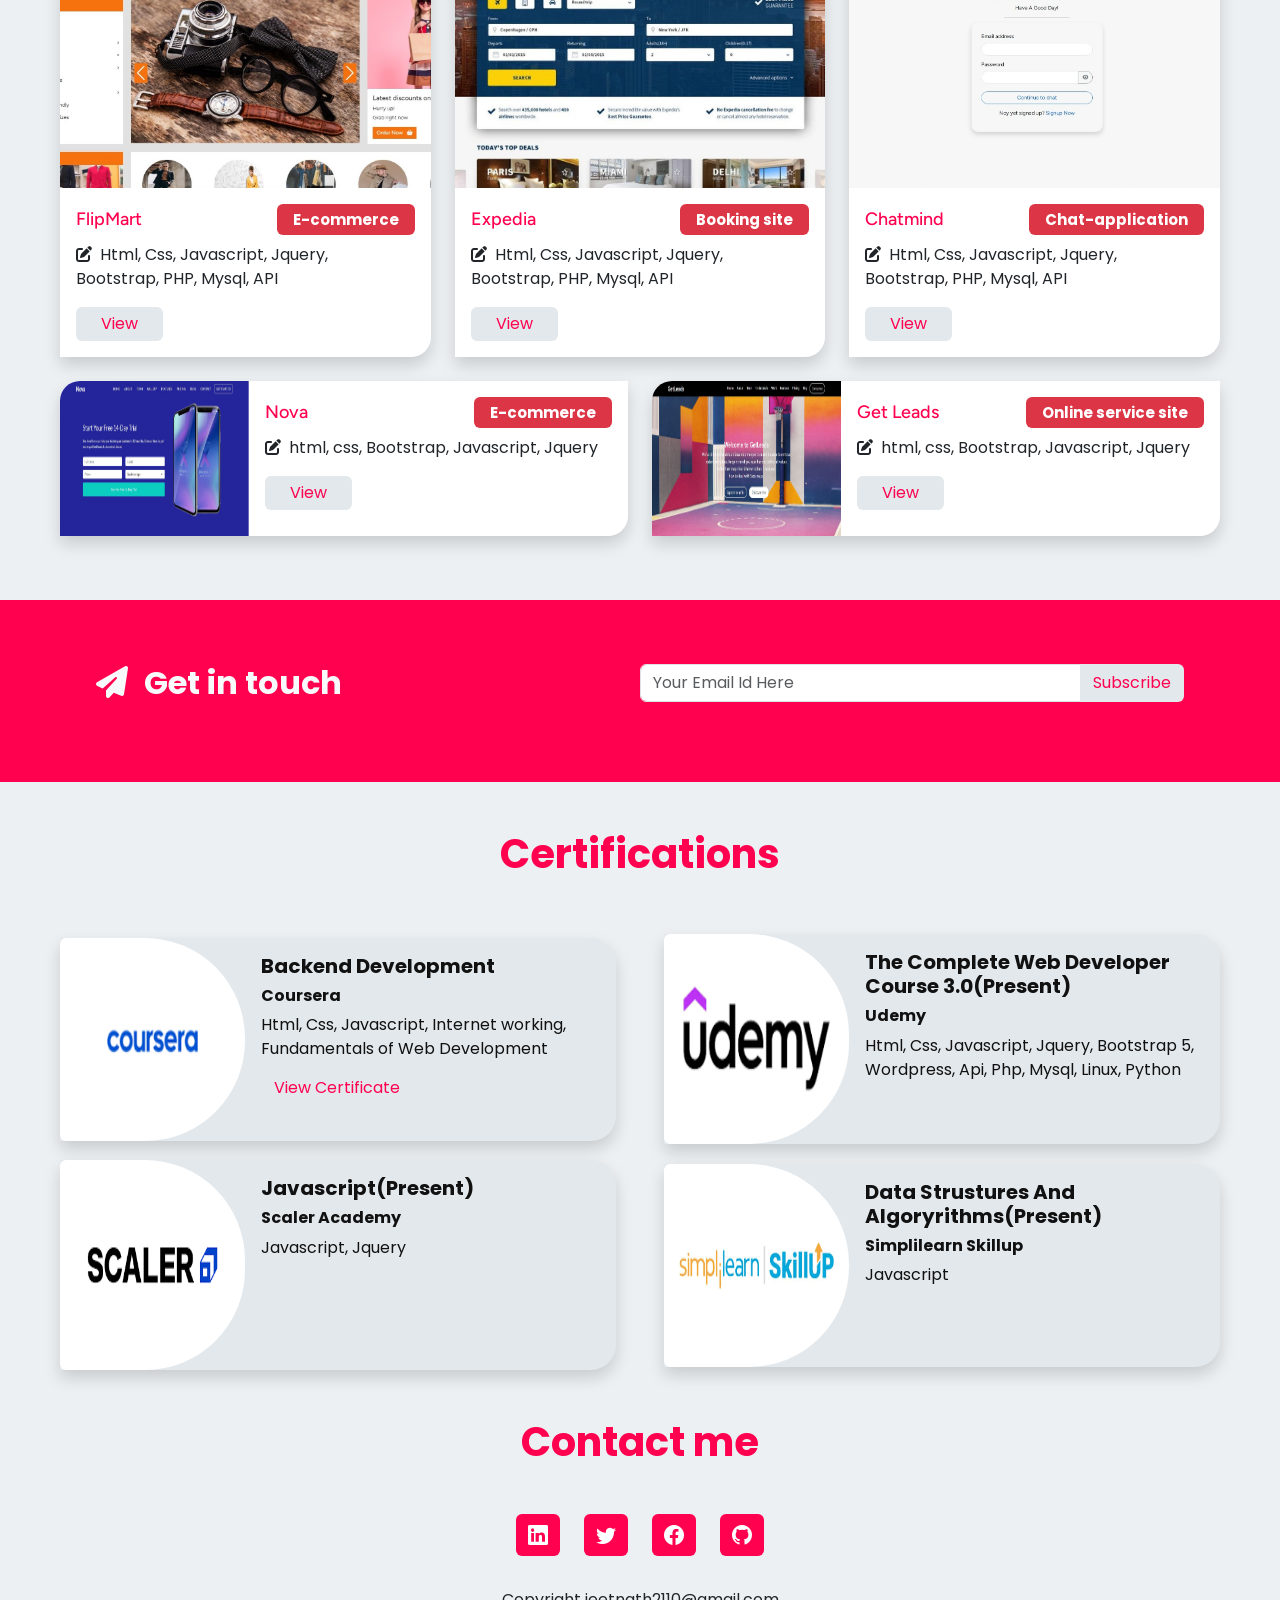
==== commit 2b27cac4: "Update index.html" ====
--- a/index.html
+++ b/index.html
@@ -237,7 +237,7 @@
 						<div class="card-body">
 							<h5 class="card-title fs-4 mb-3">Junior Software Developer</h5>
 							<div class="d-lg-flex justify-content-between align-items-center mb-4">
-								<h6 class="card-subtitle mb-lg-0 mb-3">Globe Allied Healthcare council</h6>
+								<h6 class="card-subtitle mb-lg-0 mb-3">DIGITYX</h6>
 								<button type="button" class="btn button-type-1">Present</button>
 							</div>
 							<hr>
@@ -252,7 +252,7 @@
 						<div class="card-body">
 							<h5 class="card-title fs-4 mb-3">Frontend Developer Intern</h5>
 							<div class="d-lg-flex justify-content-between align-items-center mb-4">
-								<h6 class="card-subtitle mb-lg-0 mb-3">Globe Allied Healthcare council</h6>
+								<h6 class="card-subtitle mb-lg-0 mb-3">DIGITYX</h6>
 								<button type="button" class="btn button-type-1">May 2024 - Oct 2024</button>
 							</div>
 							<hr>
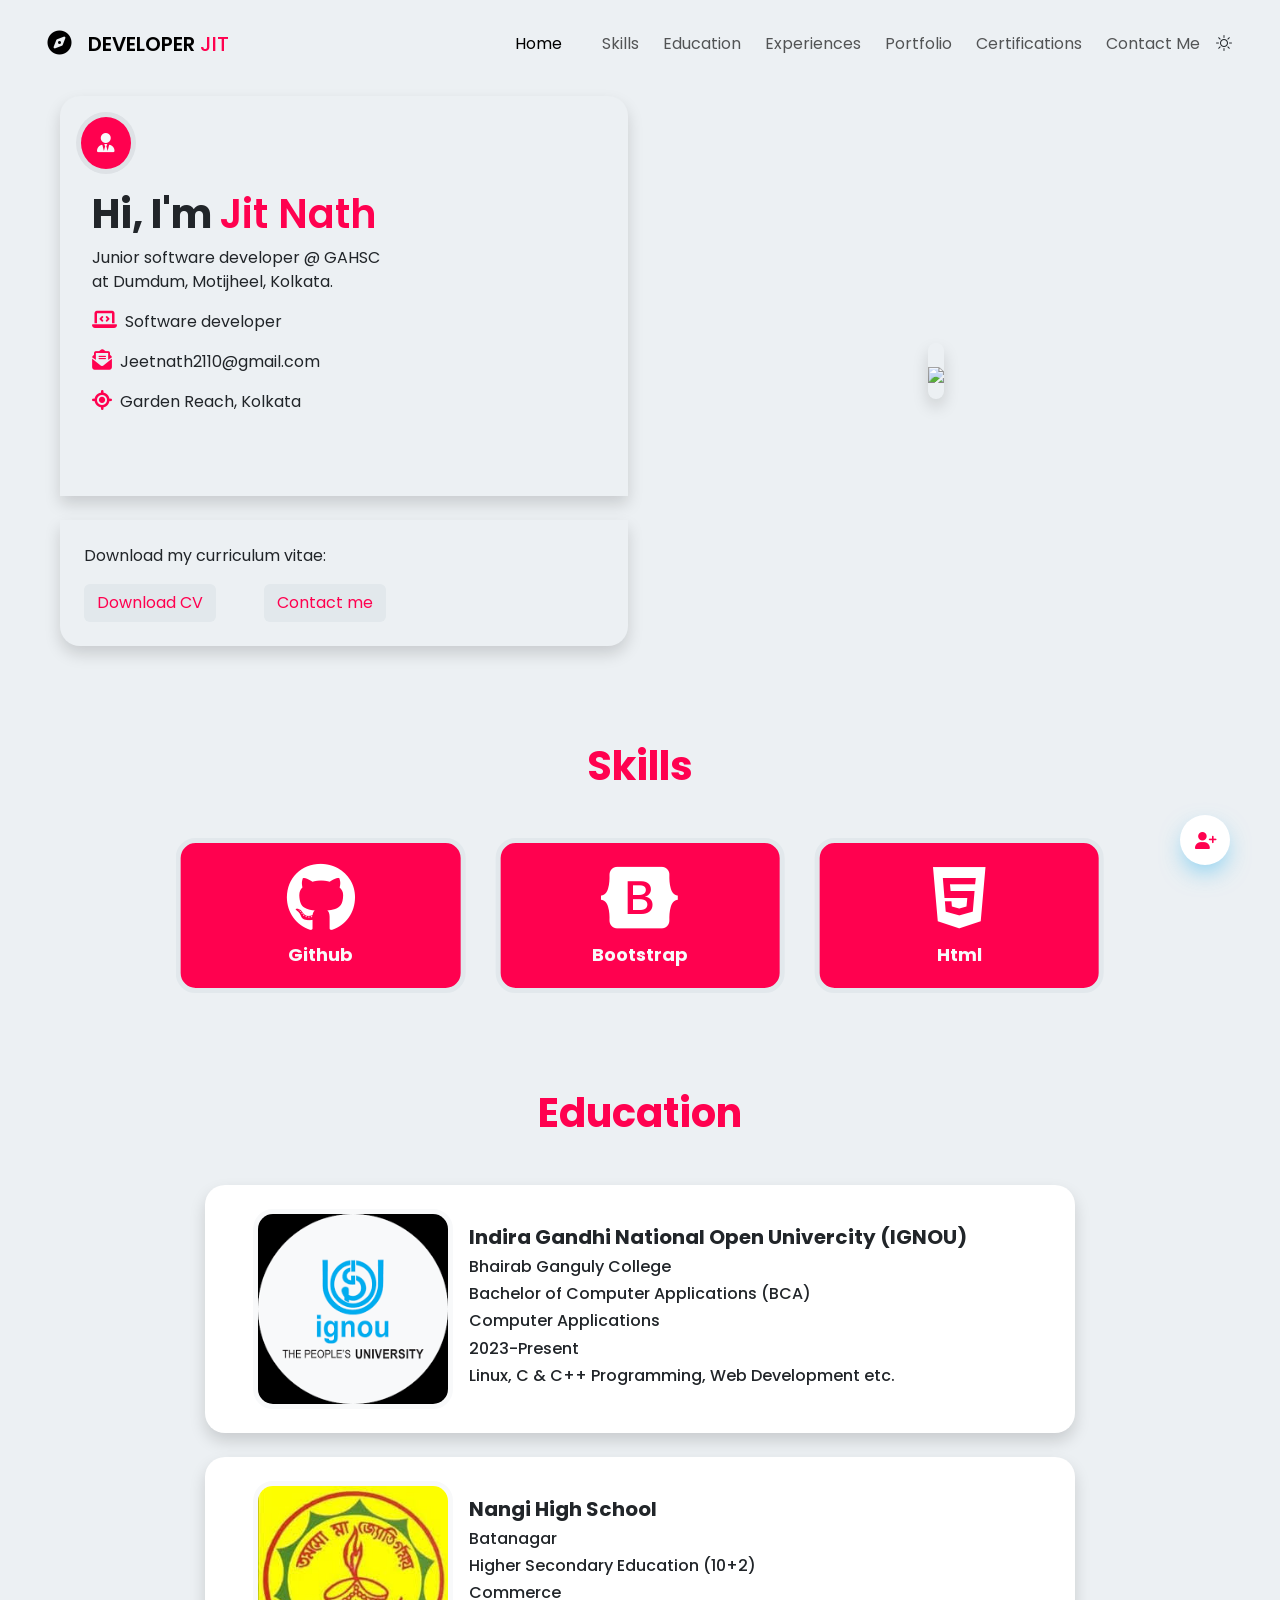
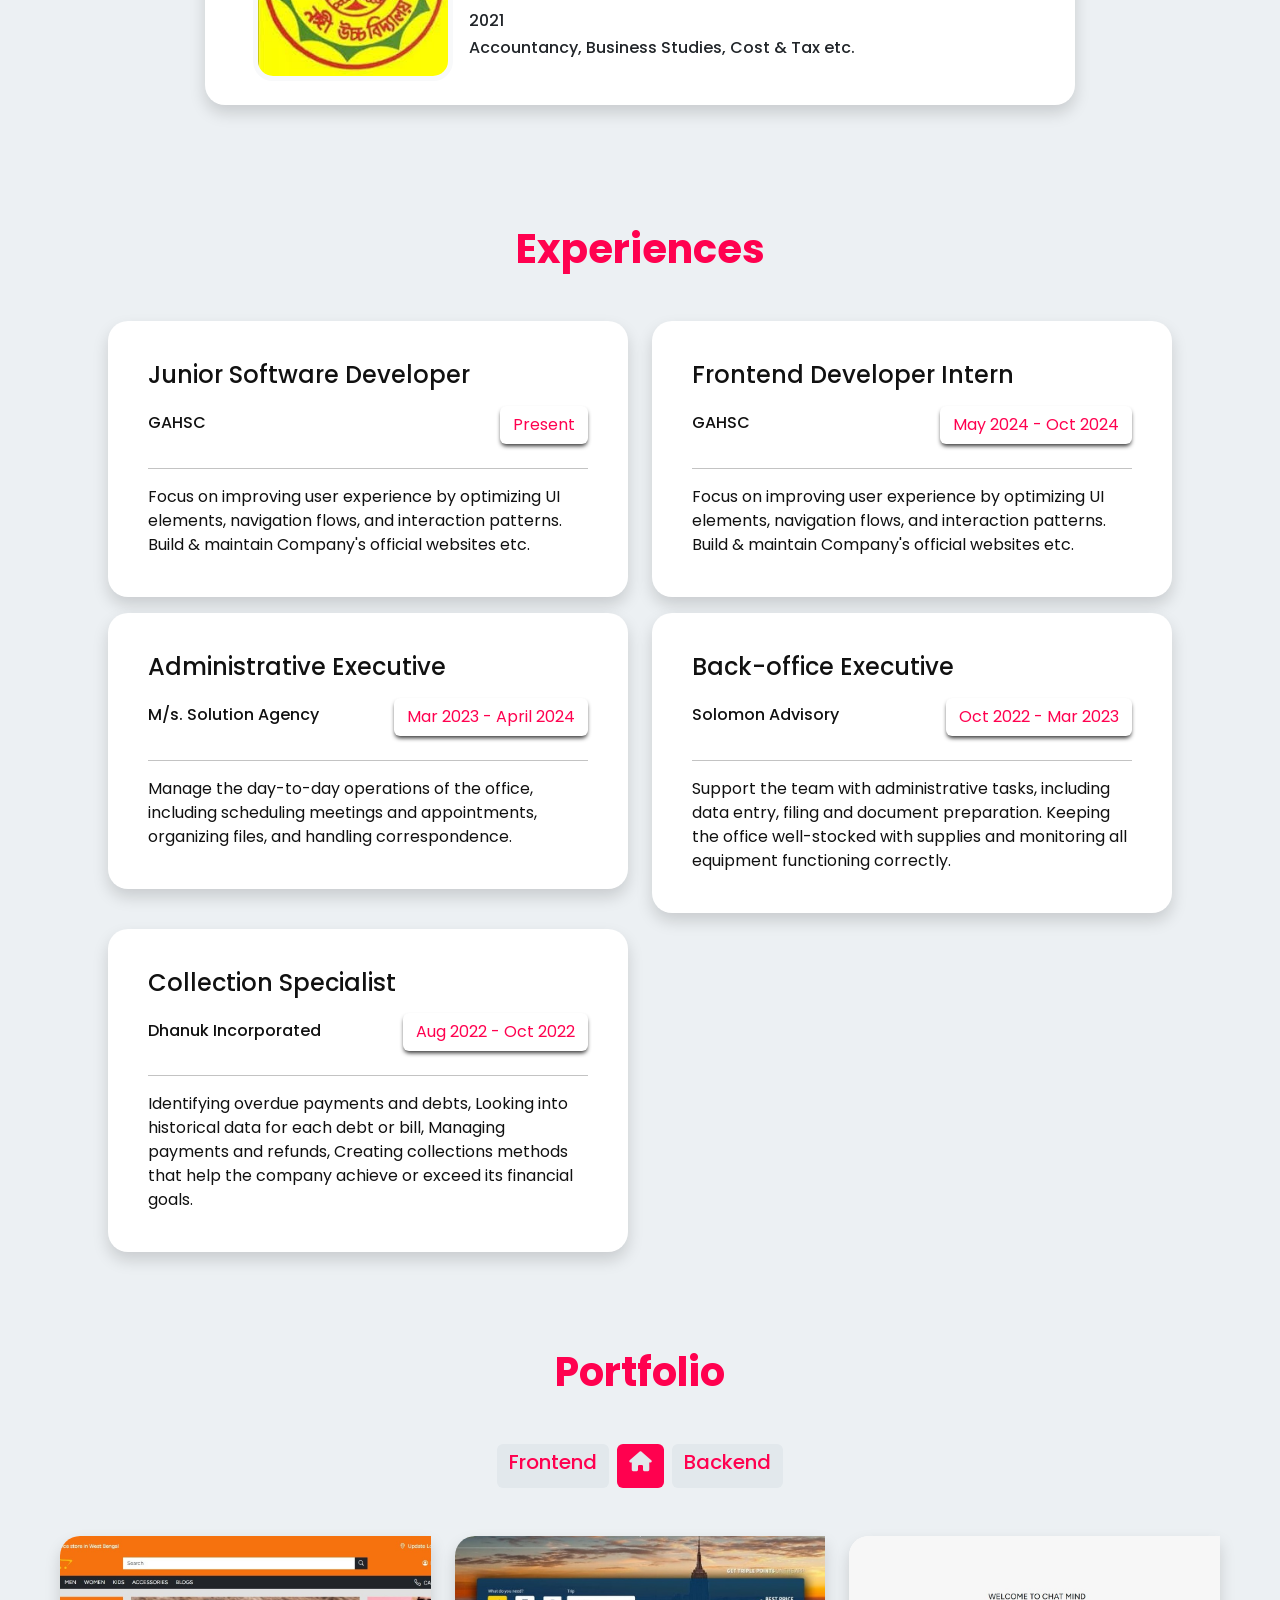
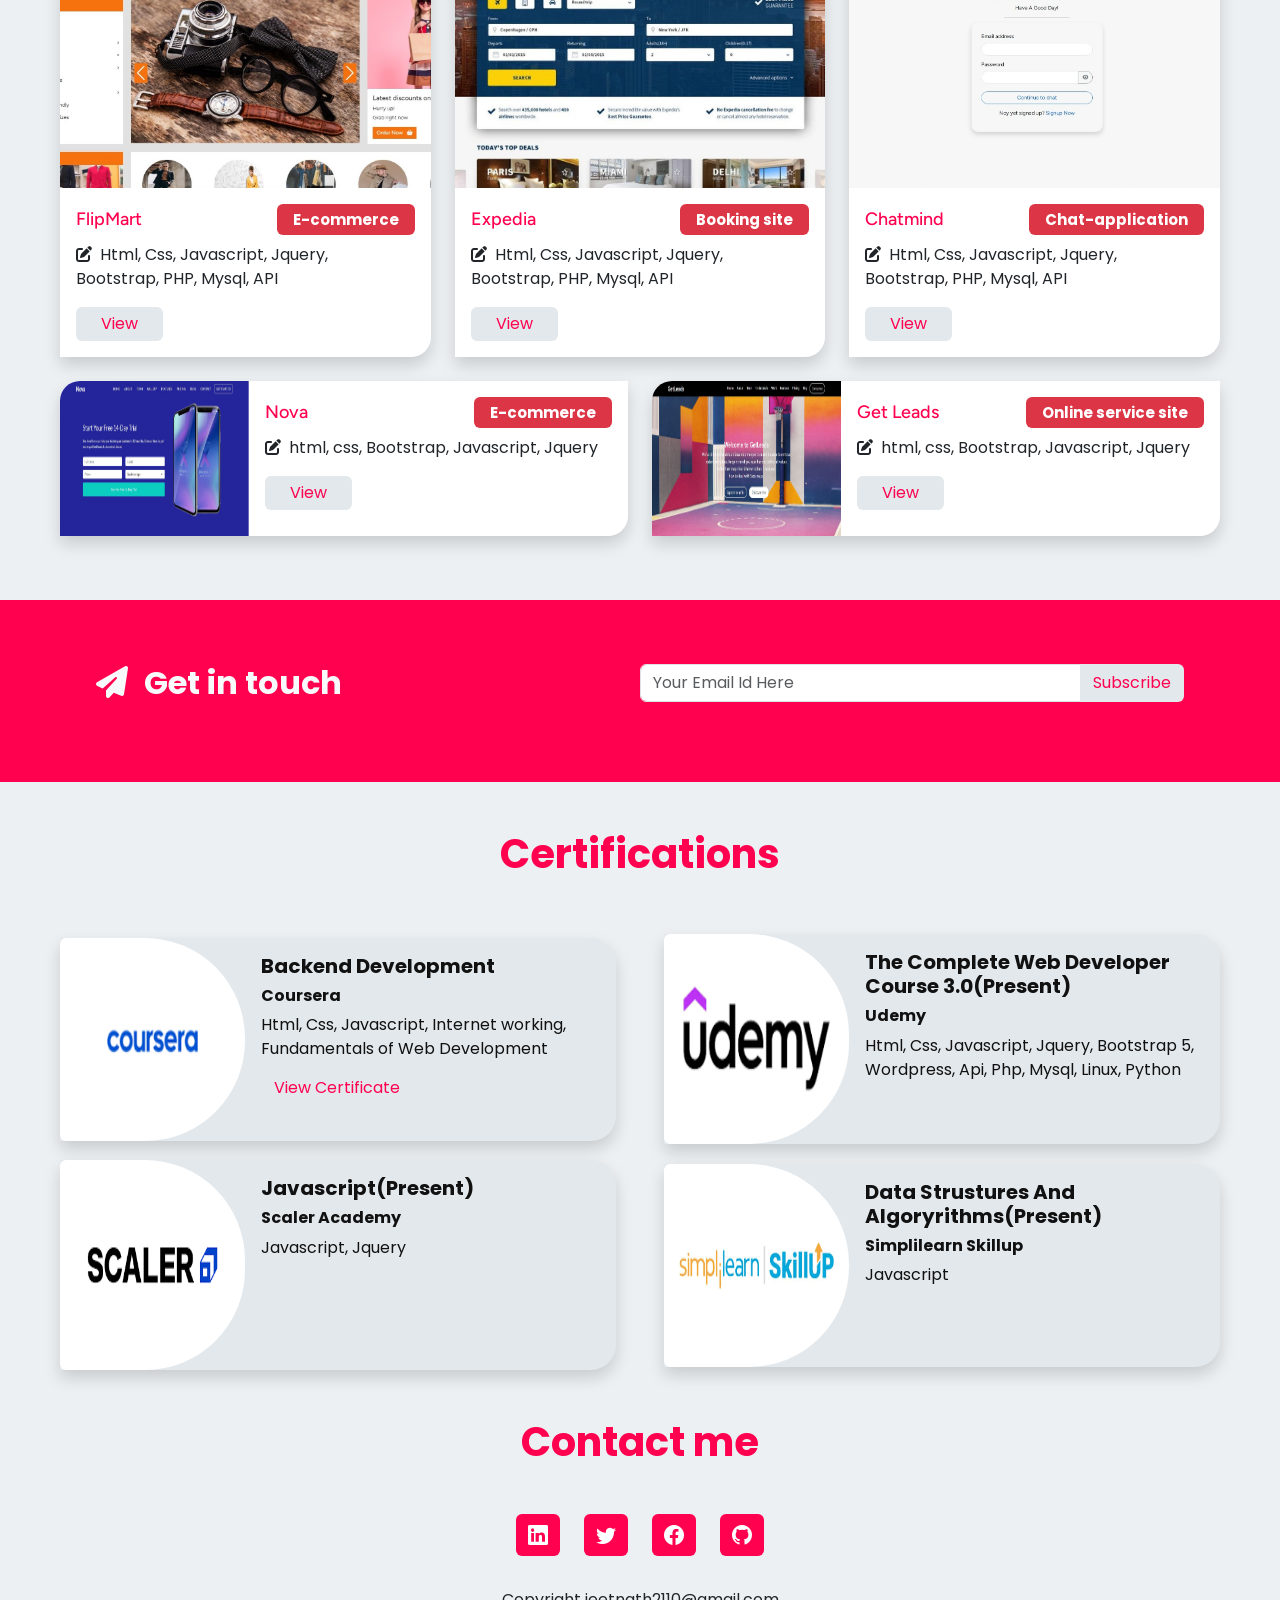
==== commit 46c8f974: "Update index.html" ====
--- a/index.html
+++ b/index.html
@@ -114,7 +114,7 @@
 							<div class="px-lg-3">
 								<h2 class="card-title fw-bold fs-1">Hi, I'm <span
 										style="color: #ff014f; font-weight: 600;">Jit Nath</span></h2>
-								<p class="card-text">Junior software developer @ DIGITYX<br>
+								<p class="card-text">Junior software developer @ GAHSC<br>
 									at Dumdum, Motijheel, Kolkata.</p>
 								<p class="card-text align-items-center mb-lg-3"><i
 										class="fa-solid fa-laptop-code me-2 fs-5" style="color: #ff014f;"></i>Software
@@ -237,7 +237,7 @@
 						<div class="card-body">
 							<h5 class="card-title fs-4 mb-3">Junior Software Developer</h5>
 							<div class="d-lg-flex justify-content-between align-items-center mb-4">
-								<h6 class="card-subtitle mb-lg-0 mb-3">DIGITYX</h6>
+								<h6 class="card-subtitle mb-lg-0 mb-3">GAHSC</h6>
 								<button type="button" class="btn button-type-1">Present</button>
 							</div>
 							<hr>
@@ -252,7 +252,7 @@
 						<div class="card-body">
 							<h5 class="card-title fs-4 mb-3">Frontend Developer Intern</h5>
 							<div class="d-lg-flex justify-content-between align-items-center mb-4">
-								<h6 class="card-subtitle mb-lg-0 mb-3">DIGITYX</h6>
+								<h6 class="card-subtitle mb-lg-0 mb-3">GAHSC</h6>
 								<button type="button" class="btn button-type-1">May 2024 - Oct 2024</button>
 							</div>
 							<hr>
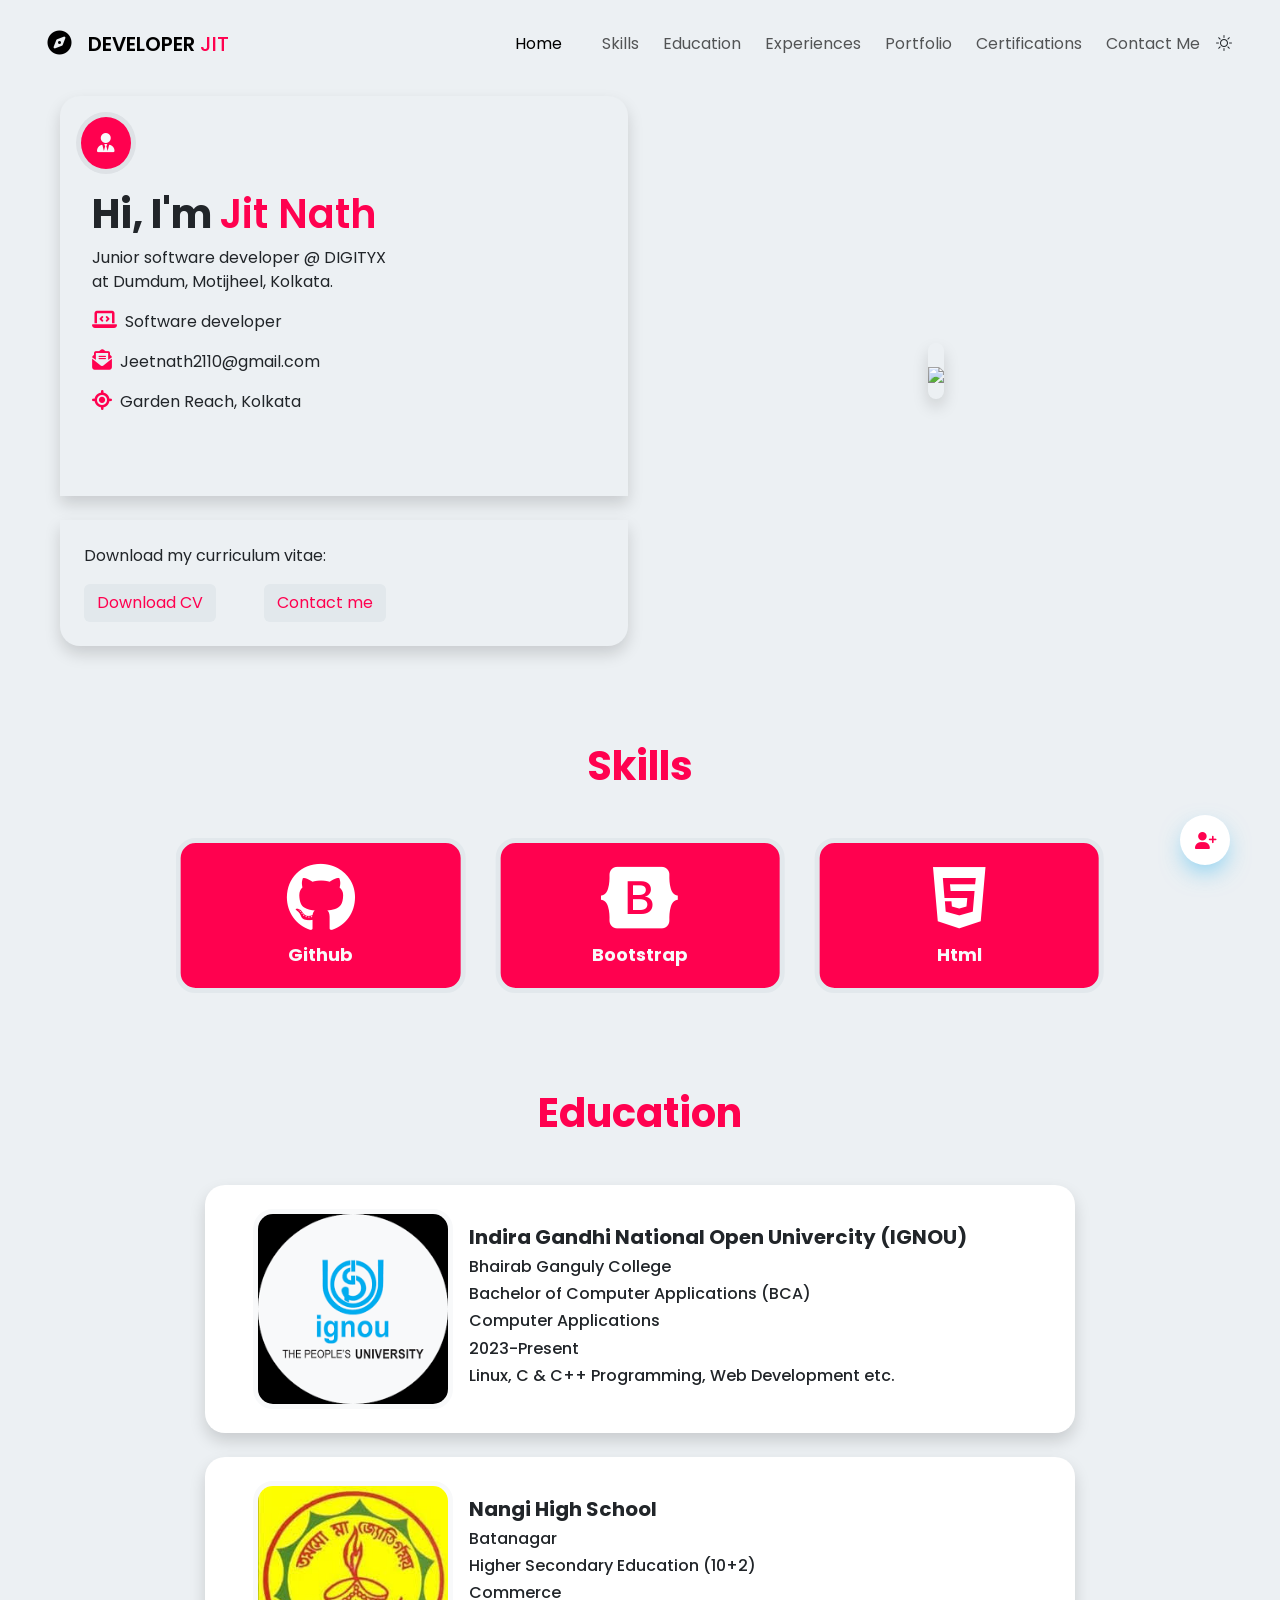
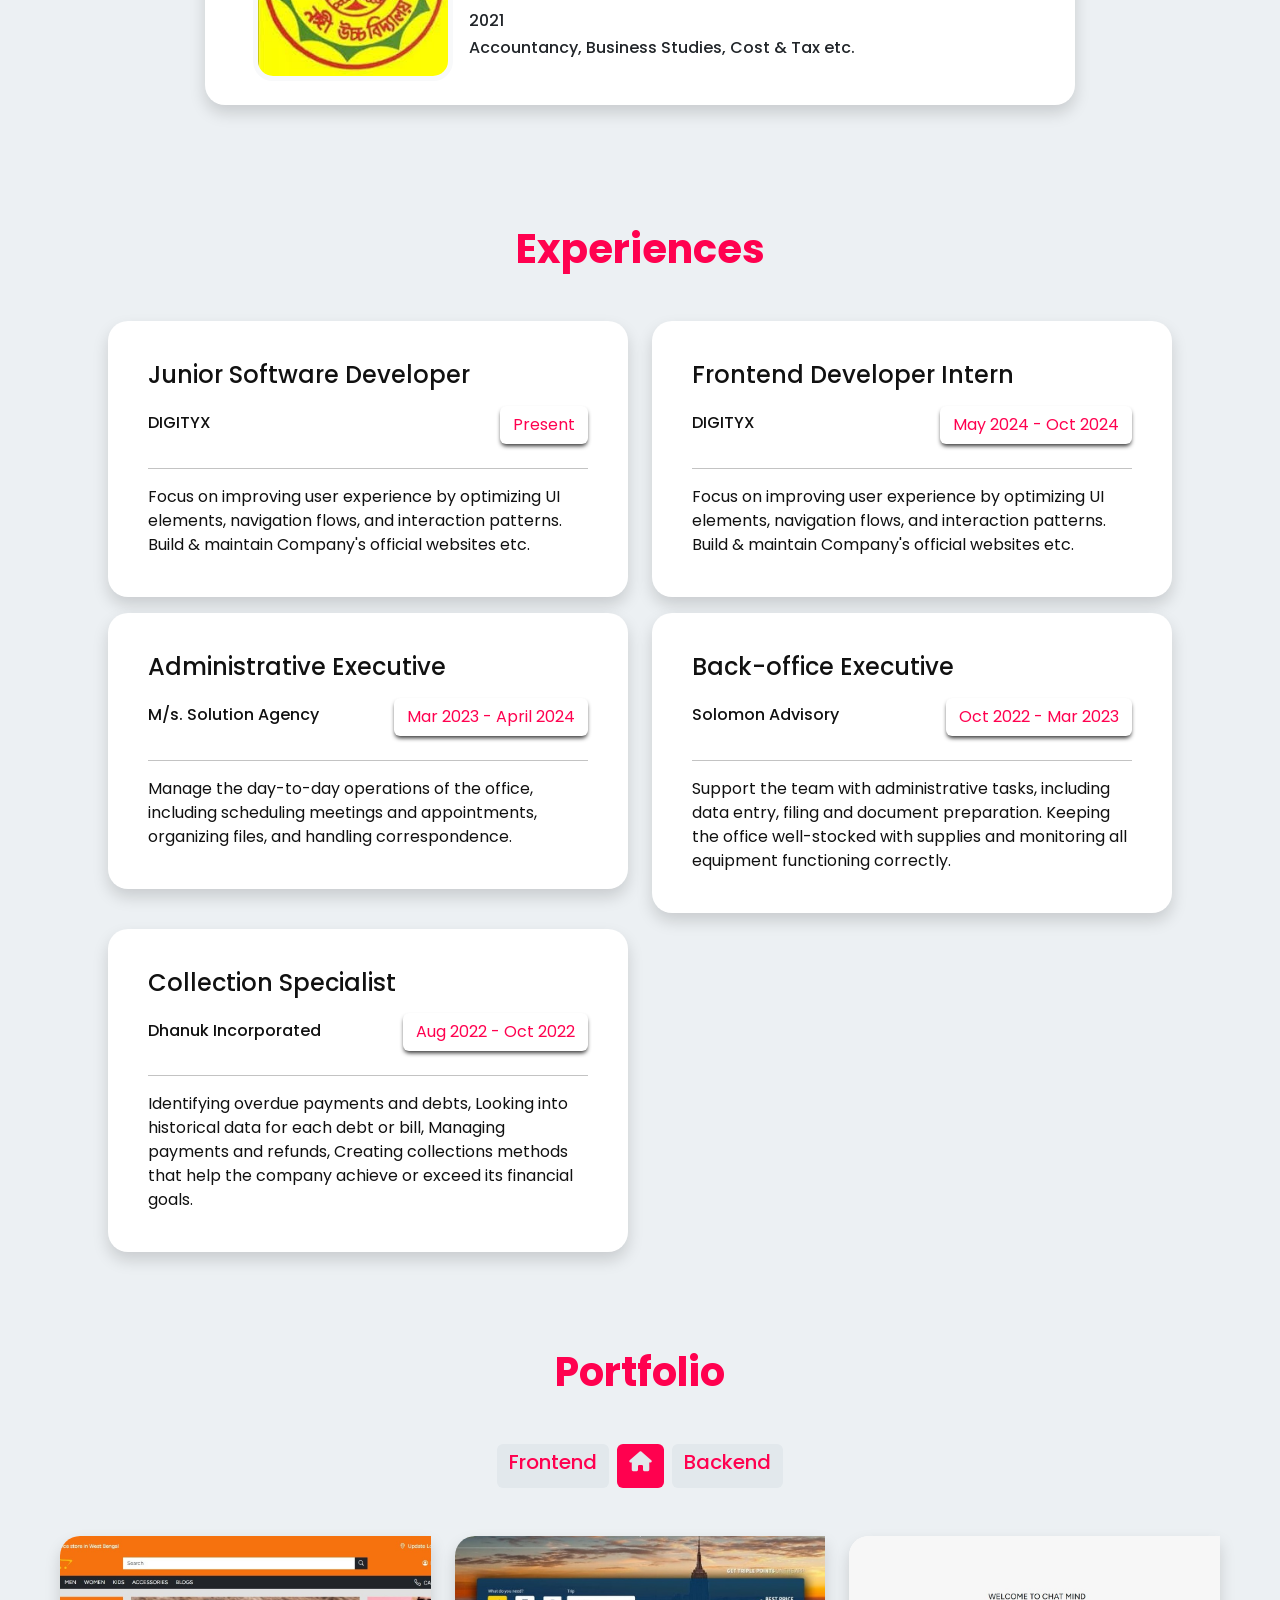
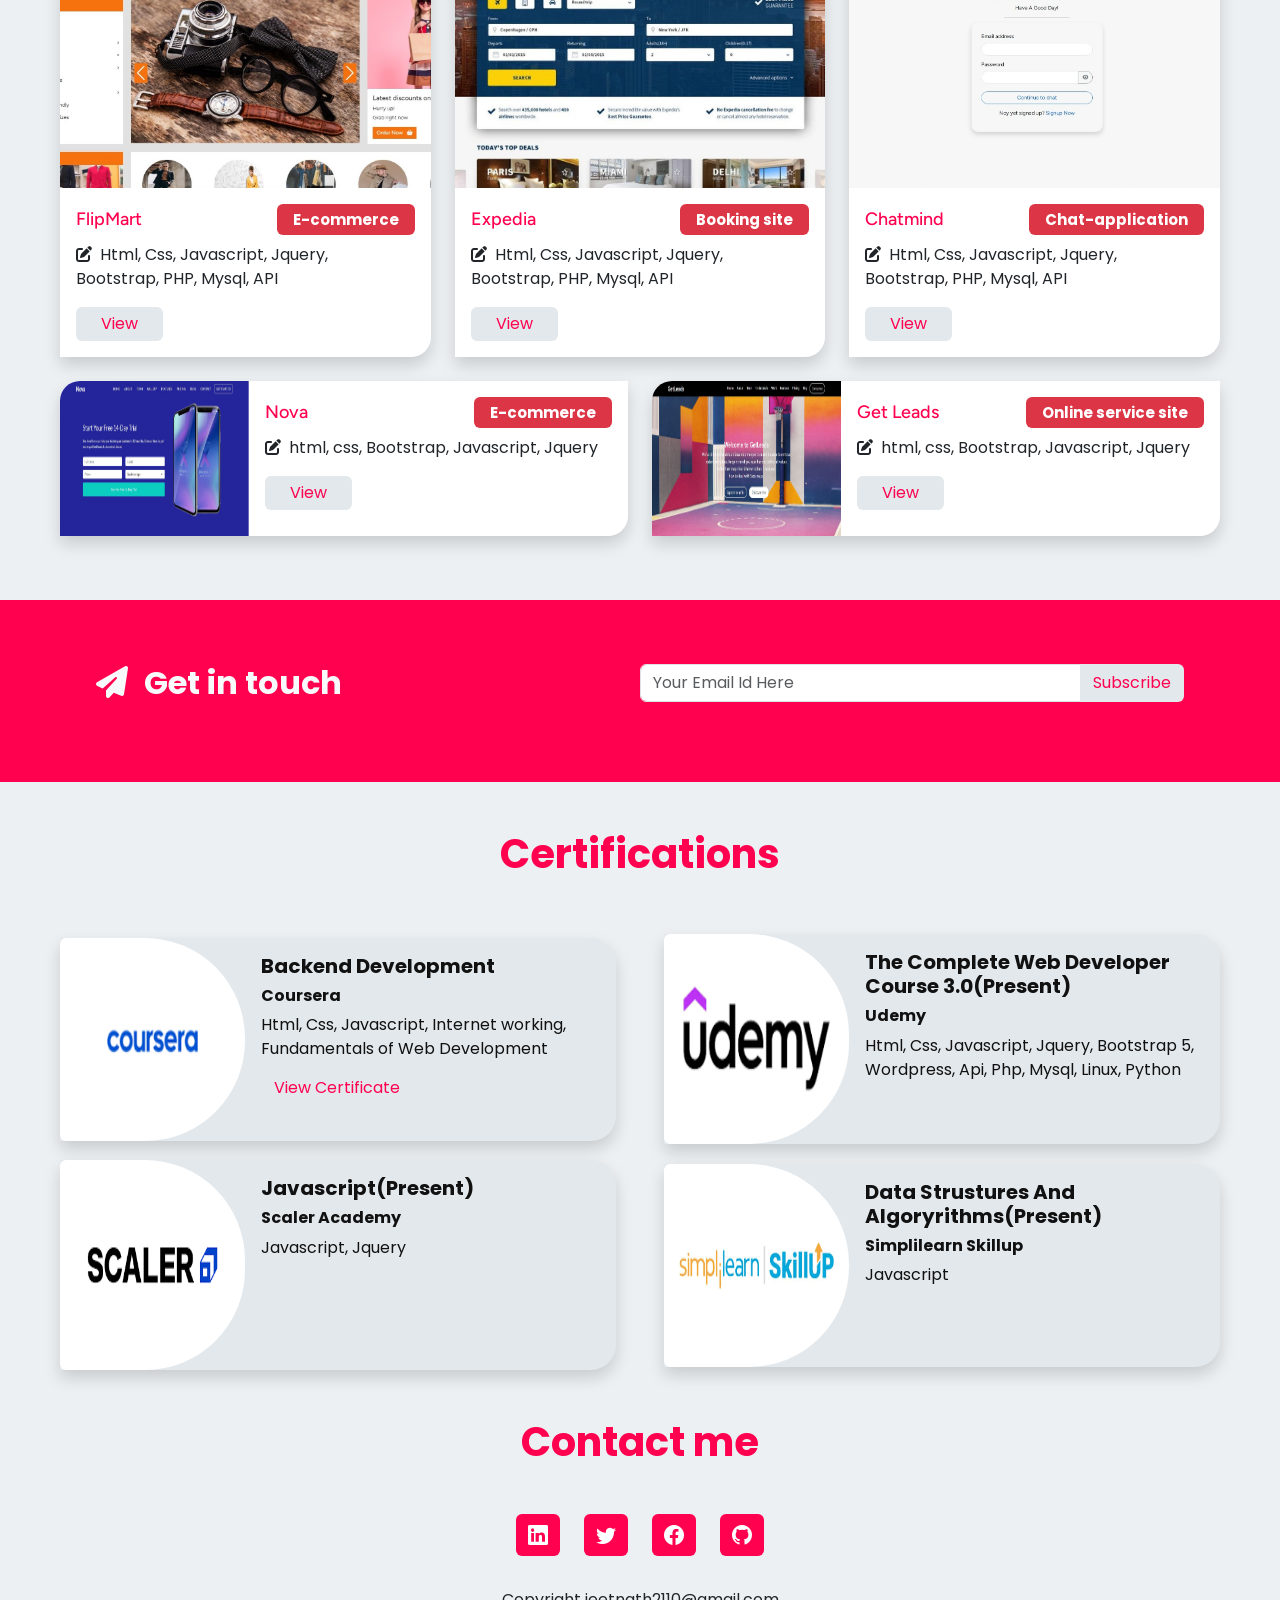
==== commit ec02521f: "Update index.html" ====
--- a/index.html
+++ b/index.html
@@ -114,7 +114,7 @@
 							<div class="px-lg-3">
 								<h2 class="card-title fw-bold fs-1">Hi, I'm <span
 										style="color: #ff014f; font-weight: 600;">Jit Nath</span></h2>
-								<p class="card-text">Junior software developer @ GAHSC<br>
+								<p class="card-text">Junior software developer @ DIGITYX<br>
 									at Dumdum, Motijheel, Kolkata.</p>
 								<p class="card-text align-items-center mb-lg-3"><i
 										class="fa-solid fa-laptop-code me-2 fs-5" style="color: #ff014f;"></i>Software
@@ -237,7 +237,7 @@
 						<div class="card-body">
 							<h5 class="card-title fs-4 mb-3">Junior Software Developer</h5>
 							<div class="d-lg-flex justify-content-between align-items-center mb-4">
-								<h6 class="card-subtitle mb-lg-0 mb-3">GAHSC</h6>
+								<h6 class="card-subtitle mb-lg-0 mb-3">DIGITYX</h6>
 								<button type="button" class="btn button-type-1">Present</button>
 							</div>
 							<hr>
@@ -252,7 +252,7 @@
 						<div class="card-body">
 							<h5 class="card-title fs-4 mb-3">Frontend Developer Intern</h5>
 							<div class="d-lg-flex justify-content-between align-items-center mb-4">
-								<h6 class="card-subtitle mb-lg-0 mb-3">GAHSC</h6>
+								<h6 class="card-subtitle mb-lg-0 mb-3">DIGITYX</h6>
 								<button type="button" class="btn button-type-1">May 2024 - Oct 2024</button>
 							</div>
 							<hr>
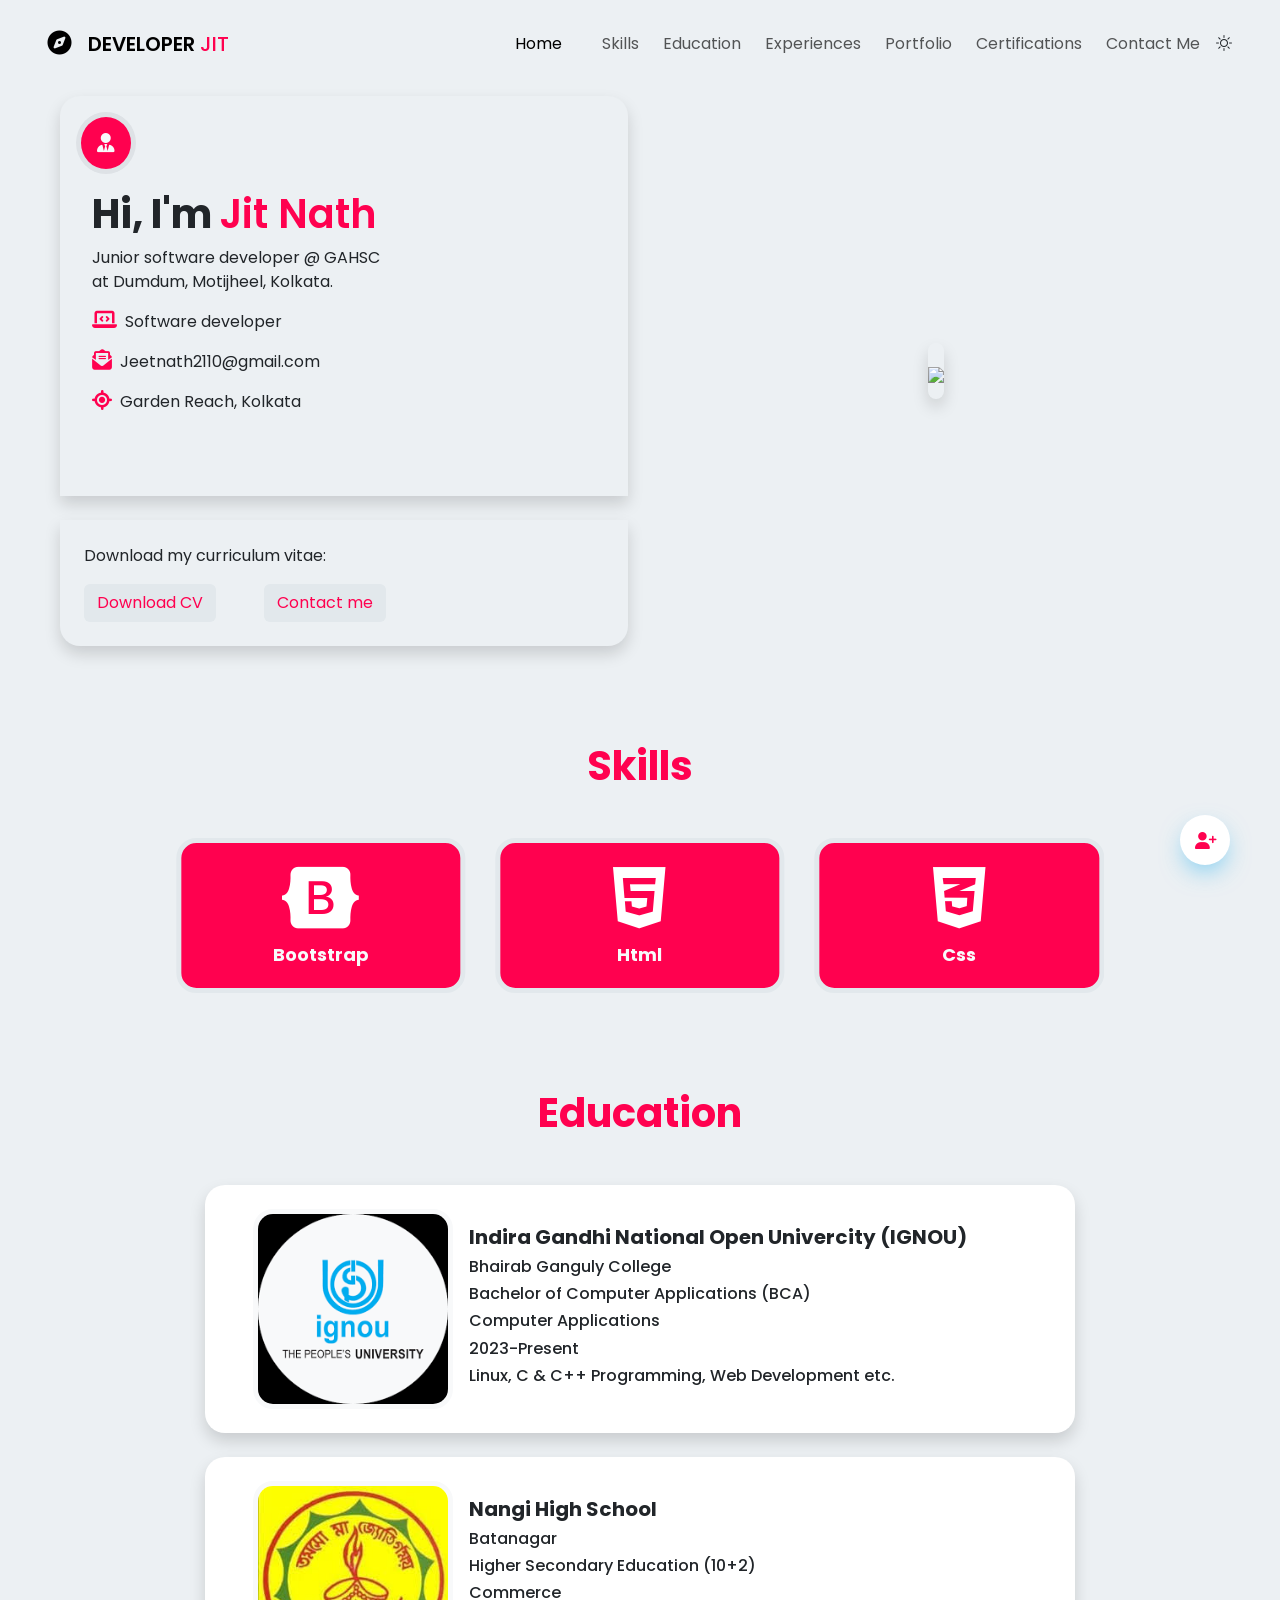
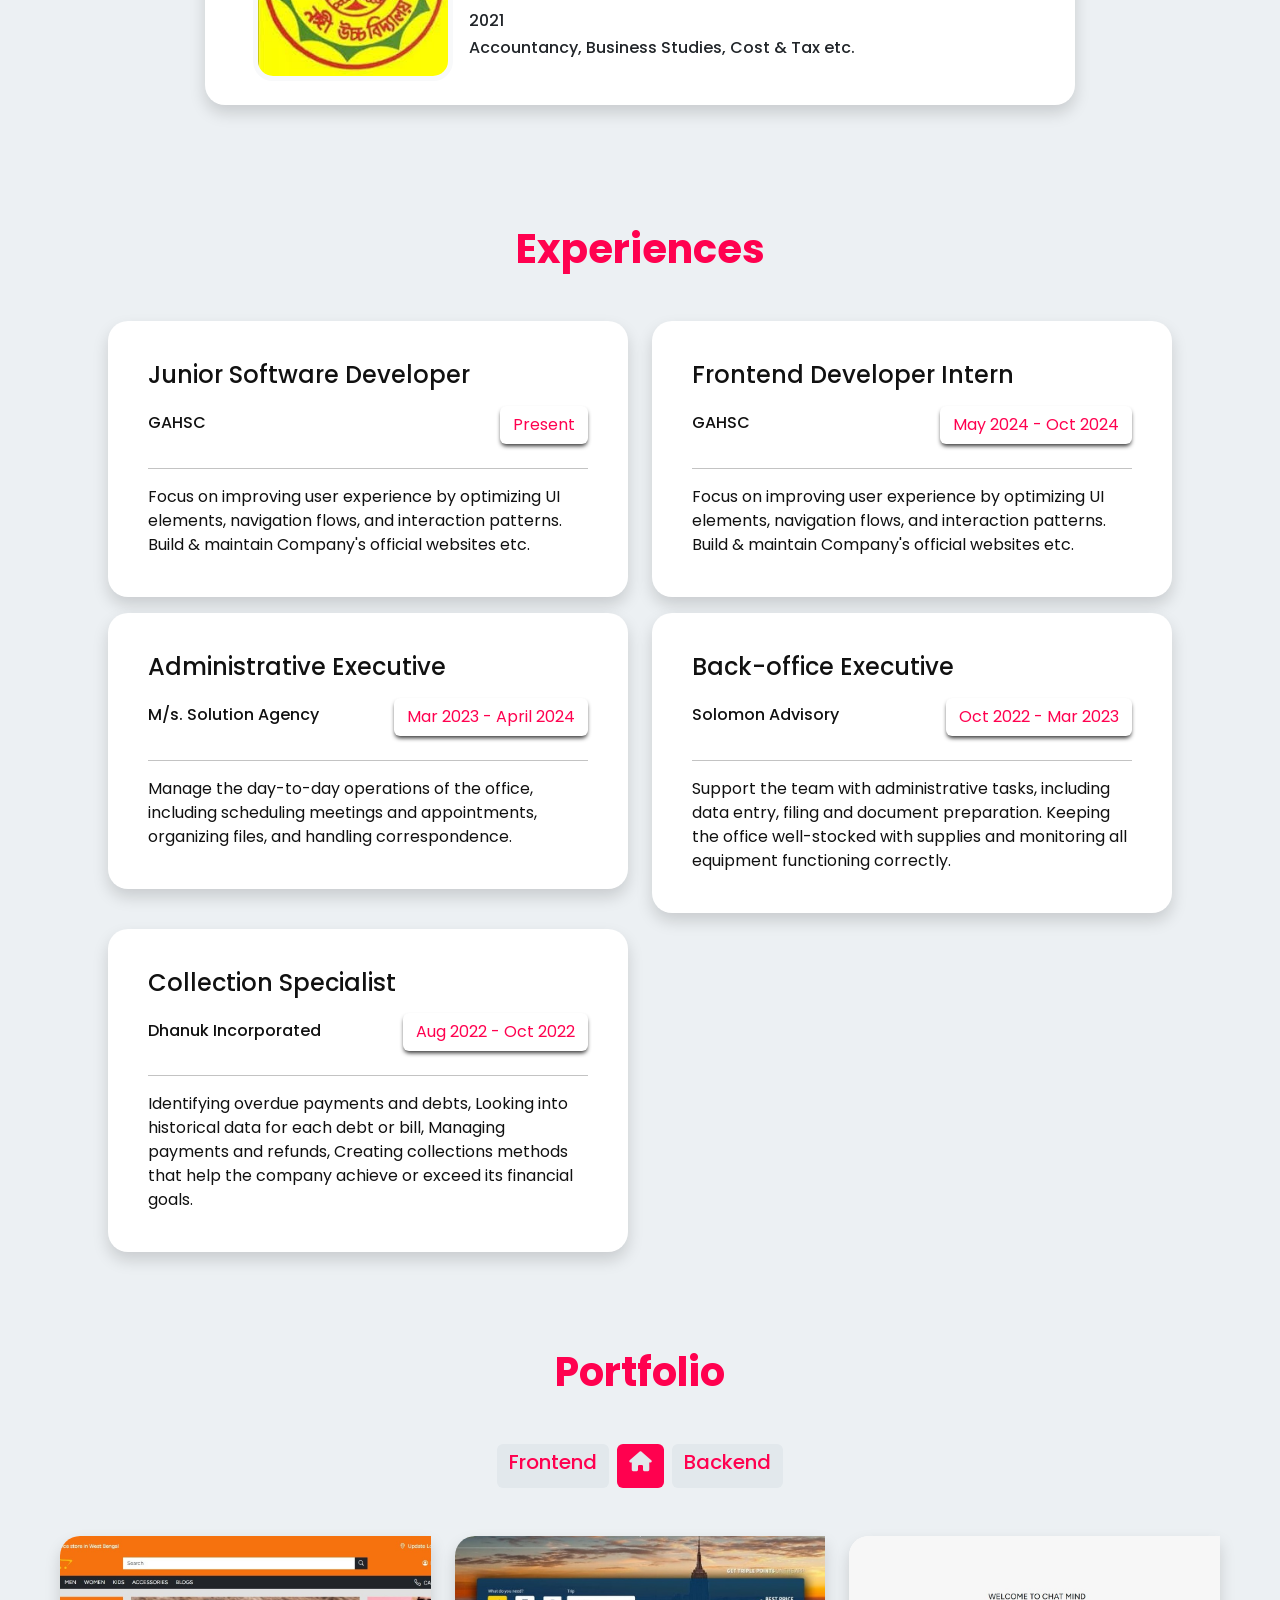
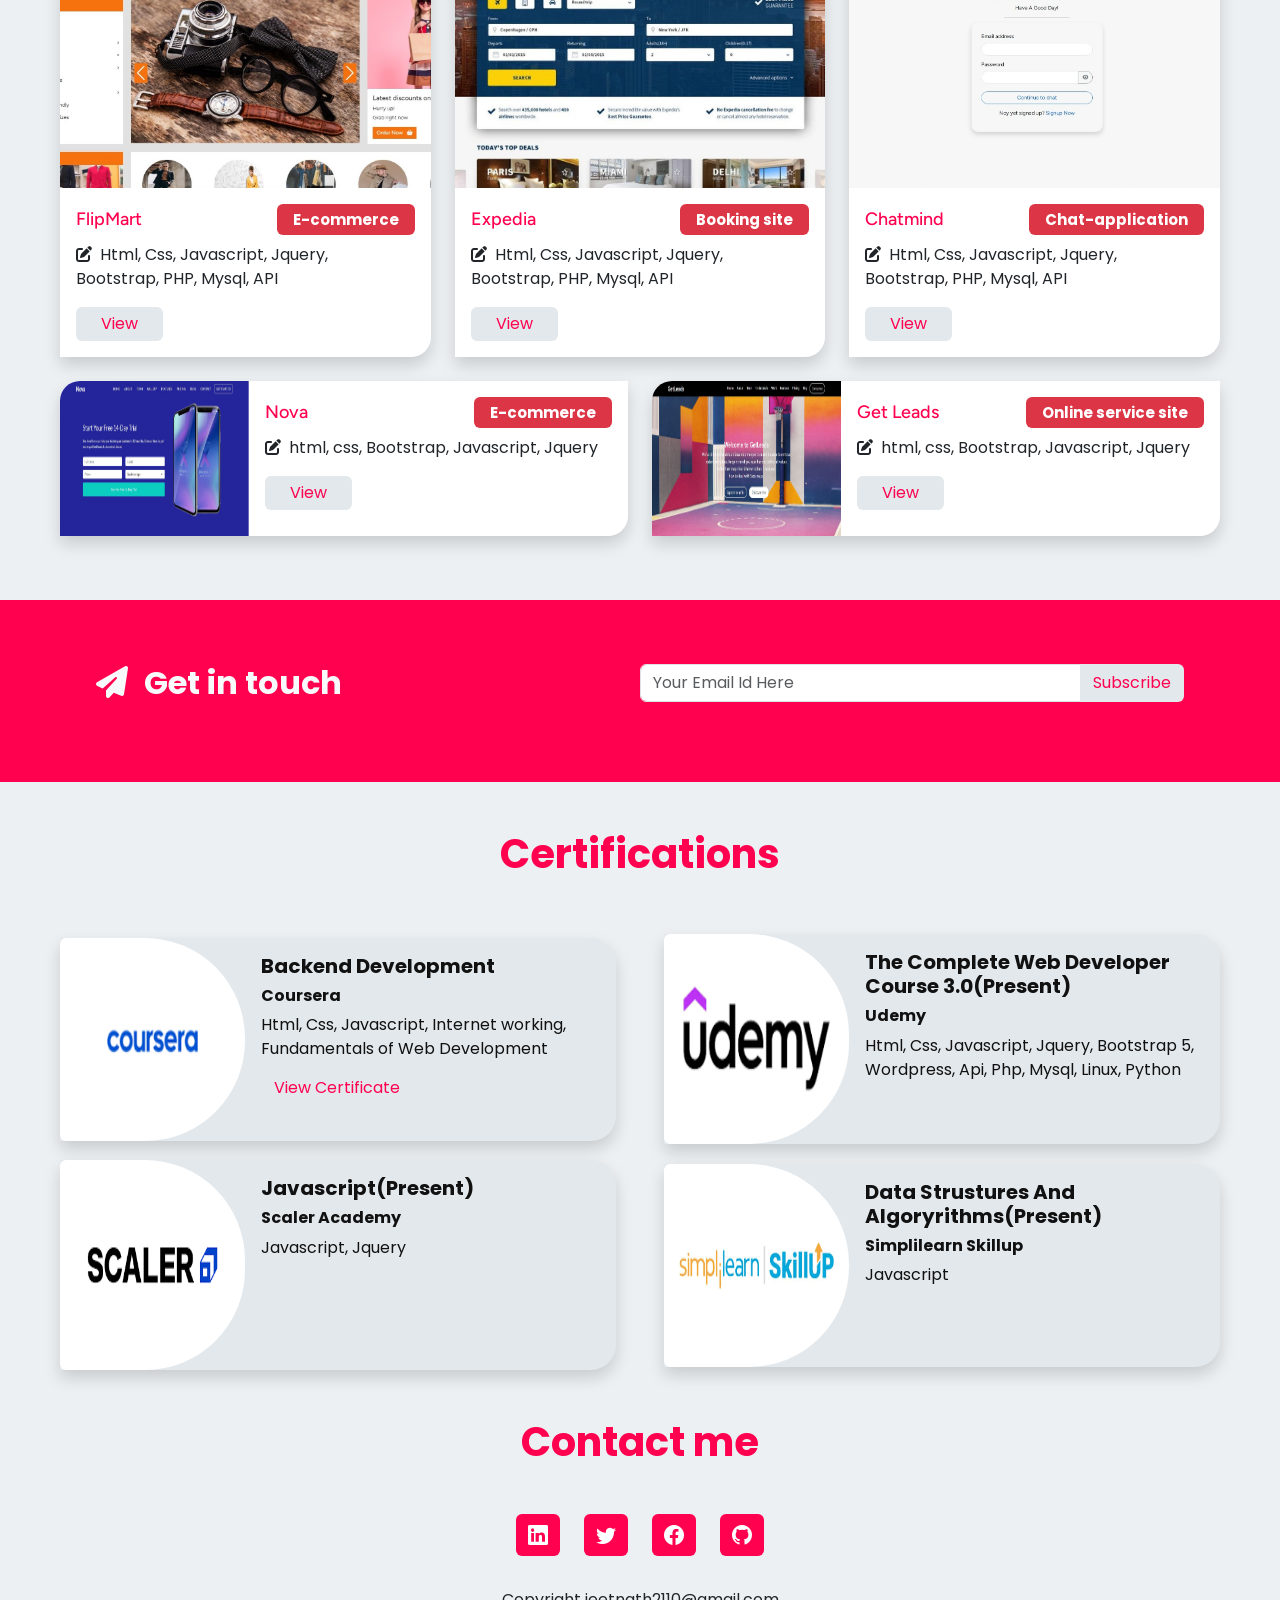
==== commit 9ad05166: "Update index.html" ====
--- a/index.html
+++ b/index.html
@@ -114,7 +114,7 @@
 							<div class="px-lg-3">
 								<h2 class="card-title fw-bold fs-1">Hi, I'm <span
 										style="color: #ff014f; font-weight: 600;">Jit Nath</span></h2>
-								<p class="card-text">Junior software developer @ DIGITYX<br>
+								<p class="card-text">Junior software developer @ GAHSC<br>
 									at Dumdum, Motijheel, Kolkata.</p>
 								<p class="card-text align-items-center mb-lg-3"><i
 										class="fa-solid fa-laptop-code me-2 fs-5" style="color: #ff014f;"></i>Software
@@ -237,7 +237,7 @@
 						<div class="card-body">
 							<h5 class="card-title fs-4 mb-3">Junior Software Developer</h5>
 							<div class="d-lg-flex justify-content-between align-items-center mb-4">
-								<h6 class="card-subtitle mb-lg-0 mb-3">DIGITYX</h6>
+								<h6 class="card-subtitle mb-lg-0 mb-3">GAHSC</h6>
 								<button type="button" class="btn button-type-1">Present</button>
 							</div>
 							<hr>
@@ -252,7 +252,7 @@
 						<div class="card-body">
 							<h5 class="card-title fs-4 mb-3">Frontend Developer Intern</h5>
 							<div class="d-lg-flex justify-content-between align-items-center mb-4">
-								<h6 class="card-subtitle mb-lg-0 mb-3">DIGITYX</h6>
+								<h6 class="card-subtitle mb-lg-0 mb-3">GAHSC</h6>
 								<button type="button" class="btn button-type-1">May 2024 - Oct 2024</button>
 							</div>
 							<hr>
